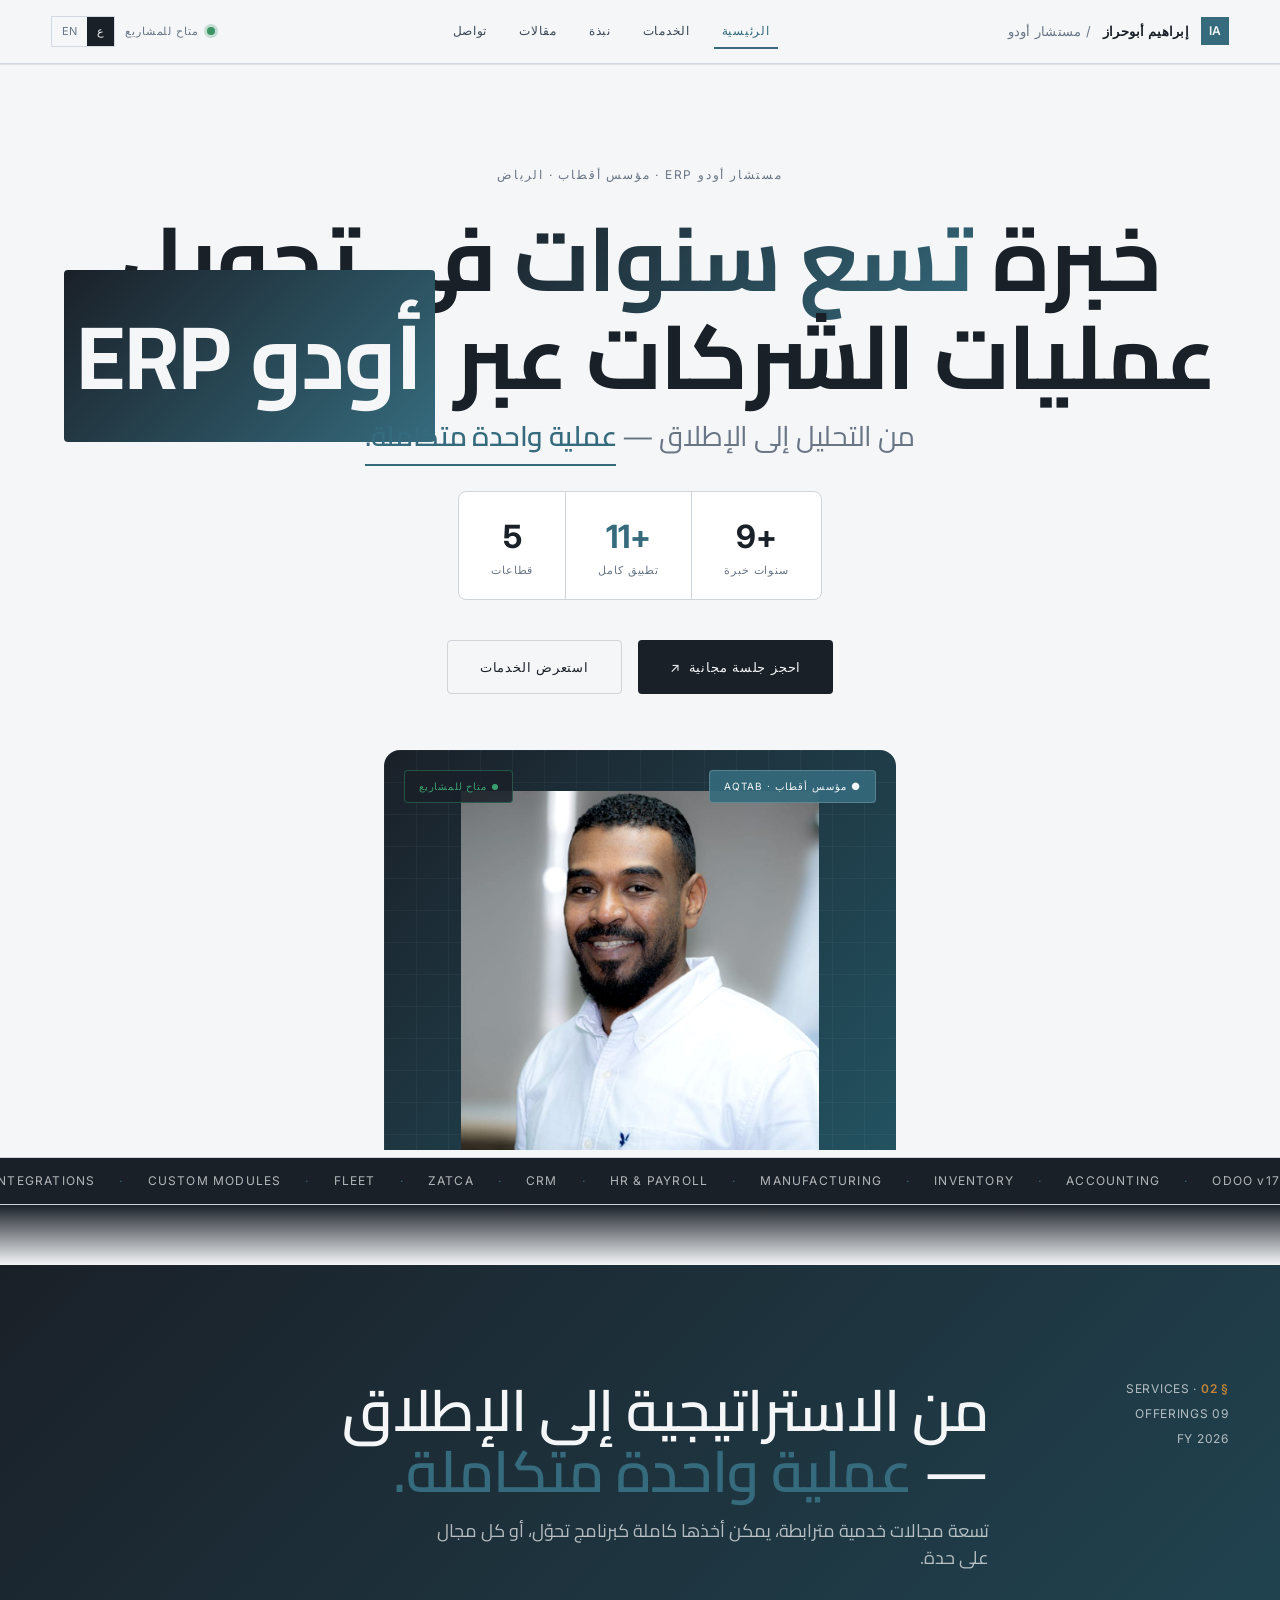
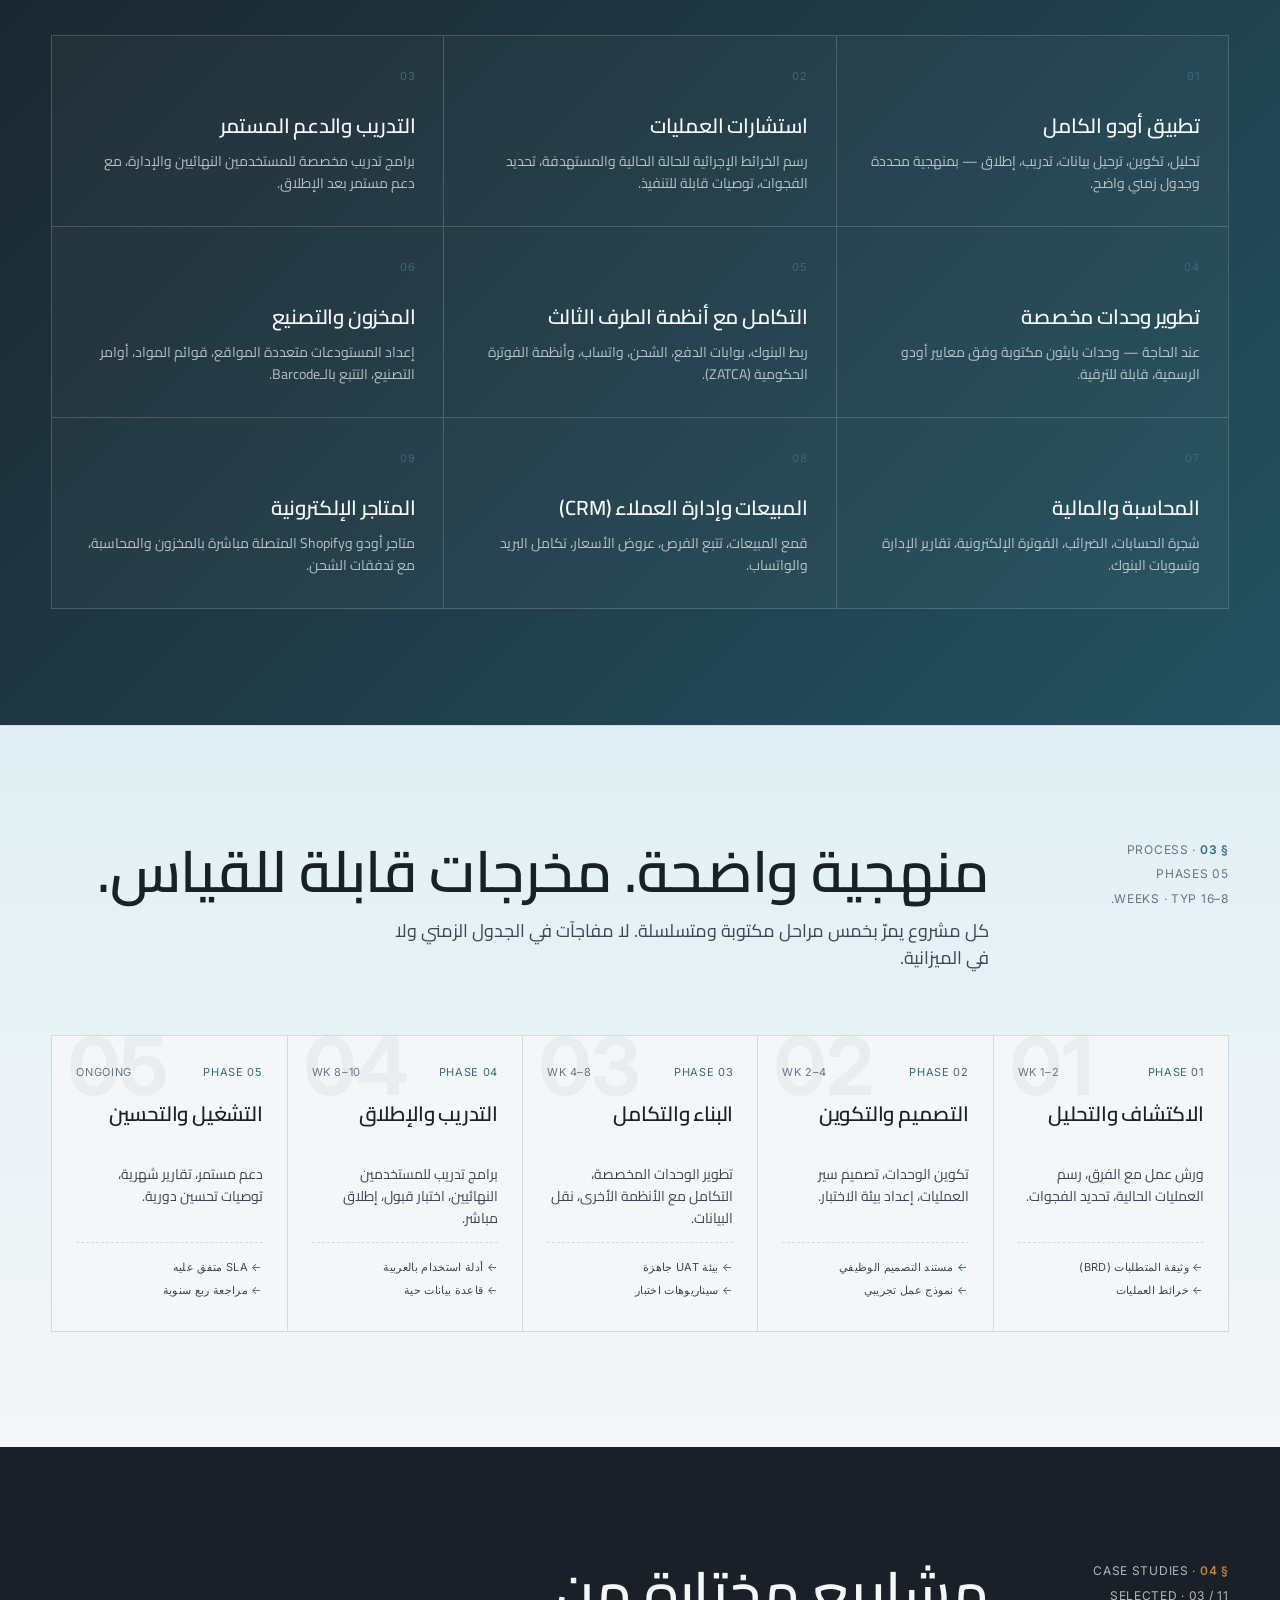
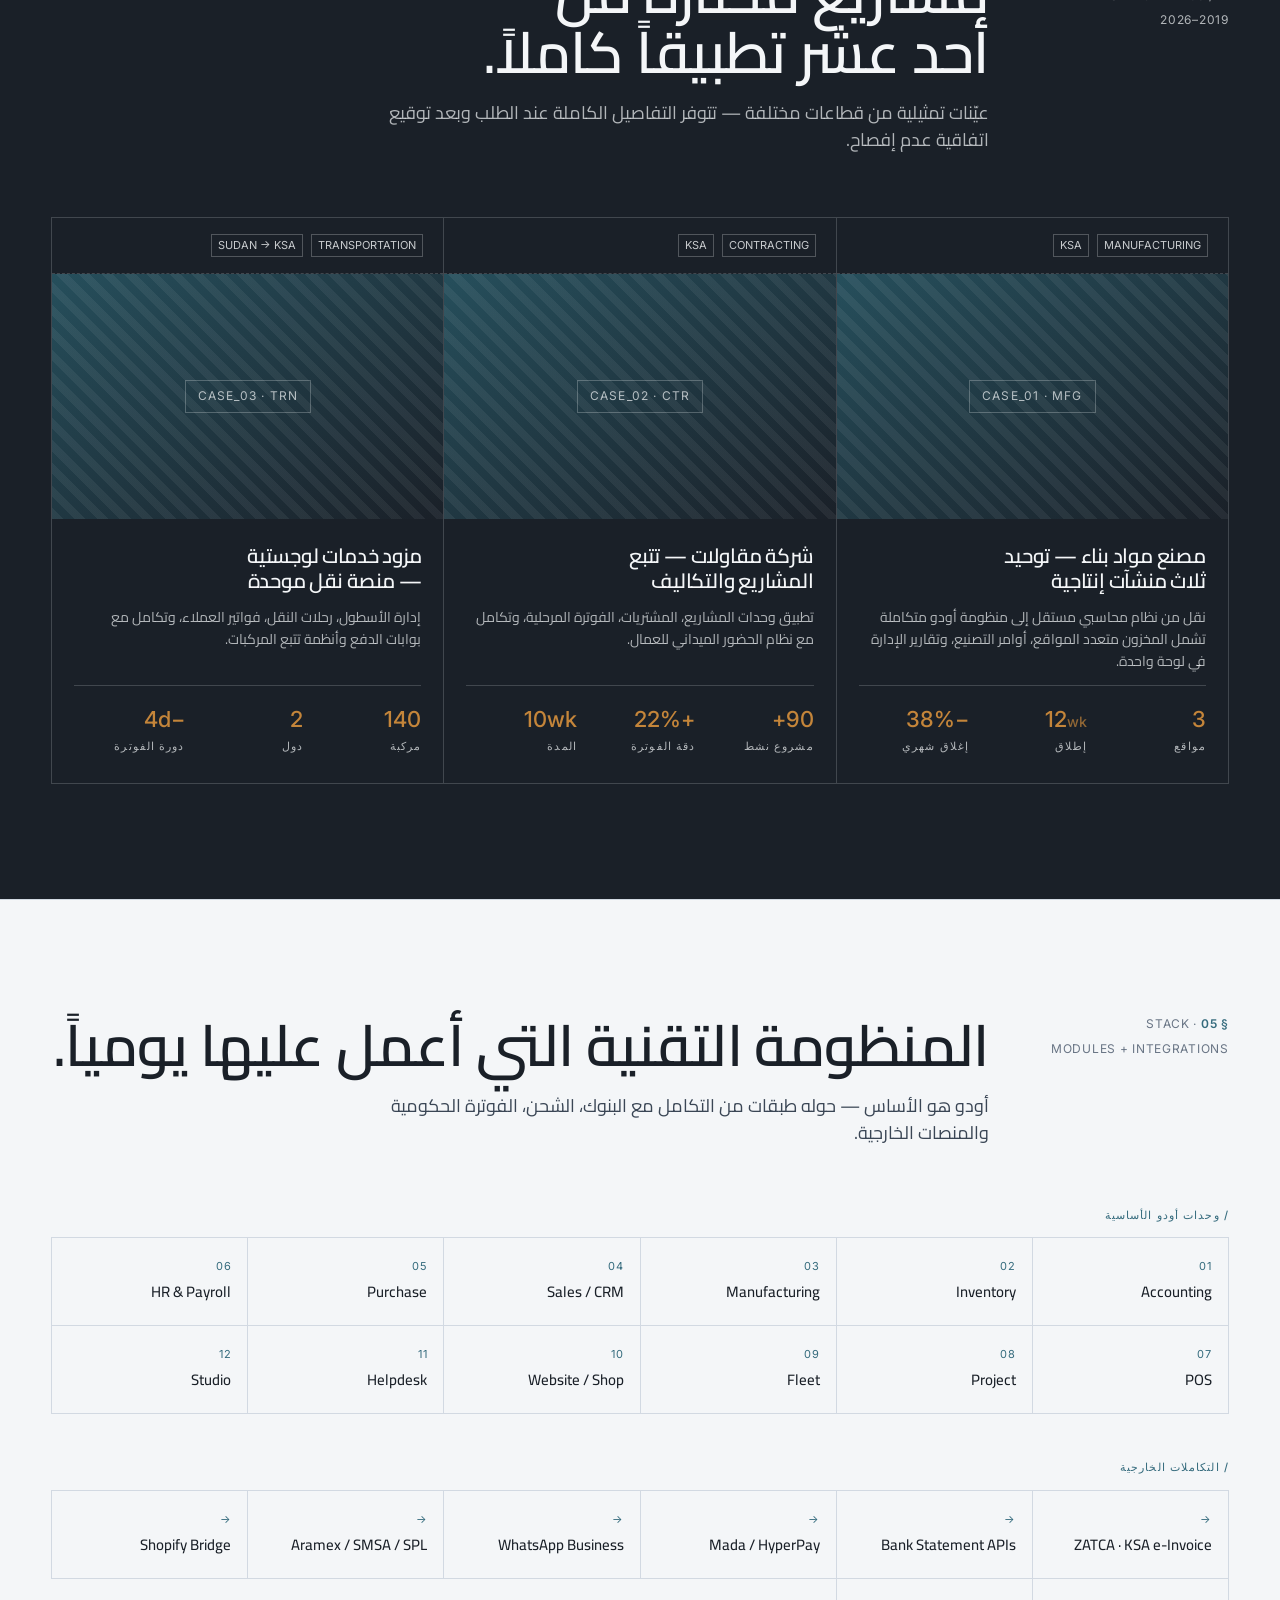
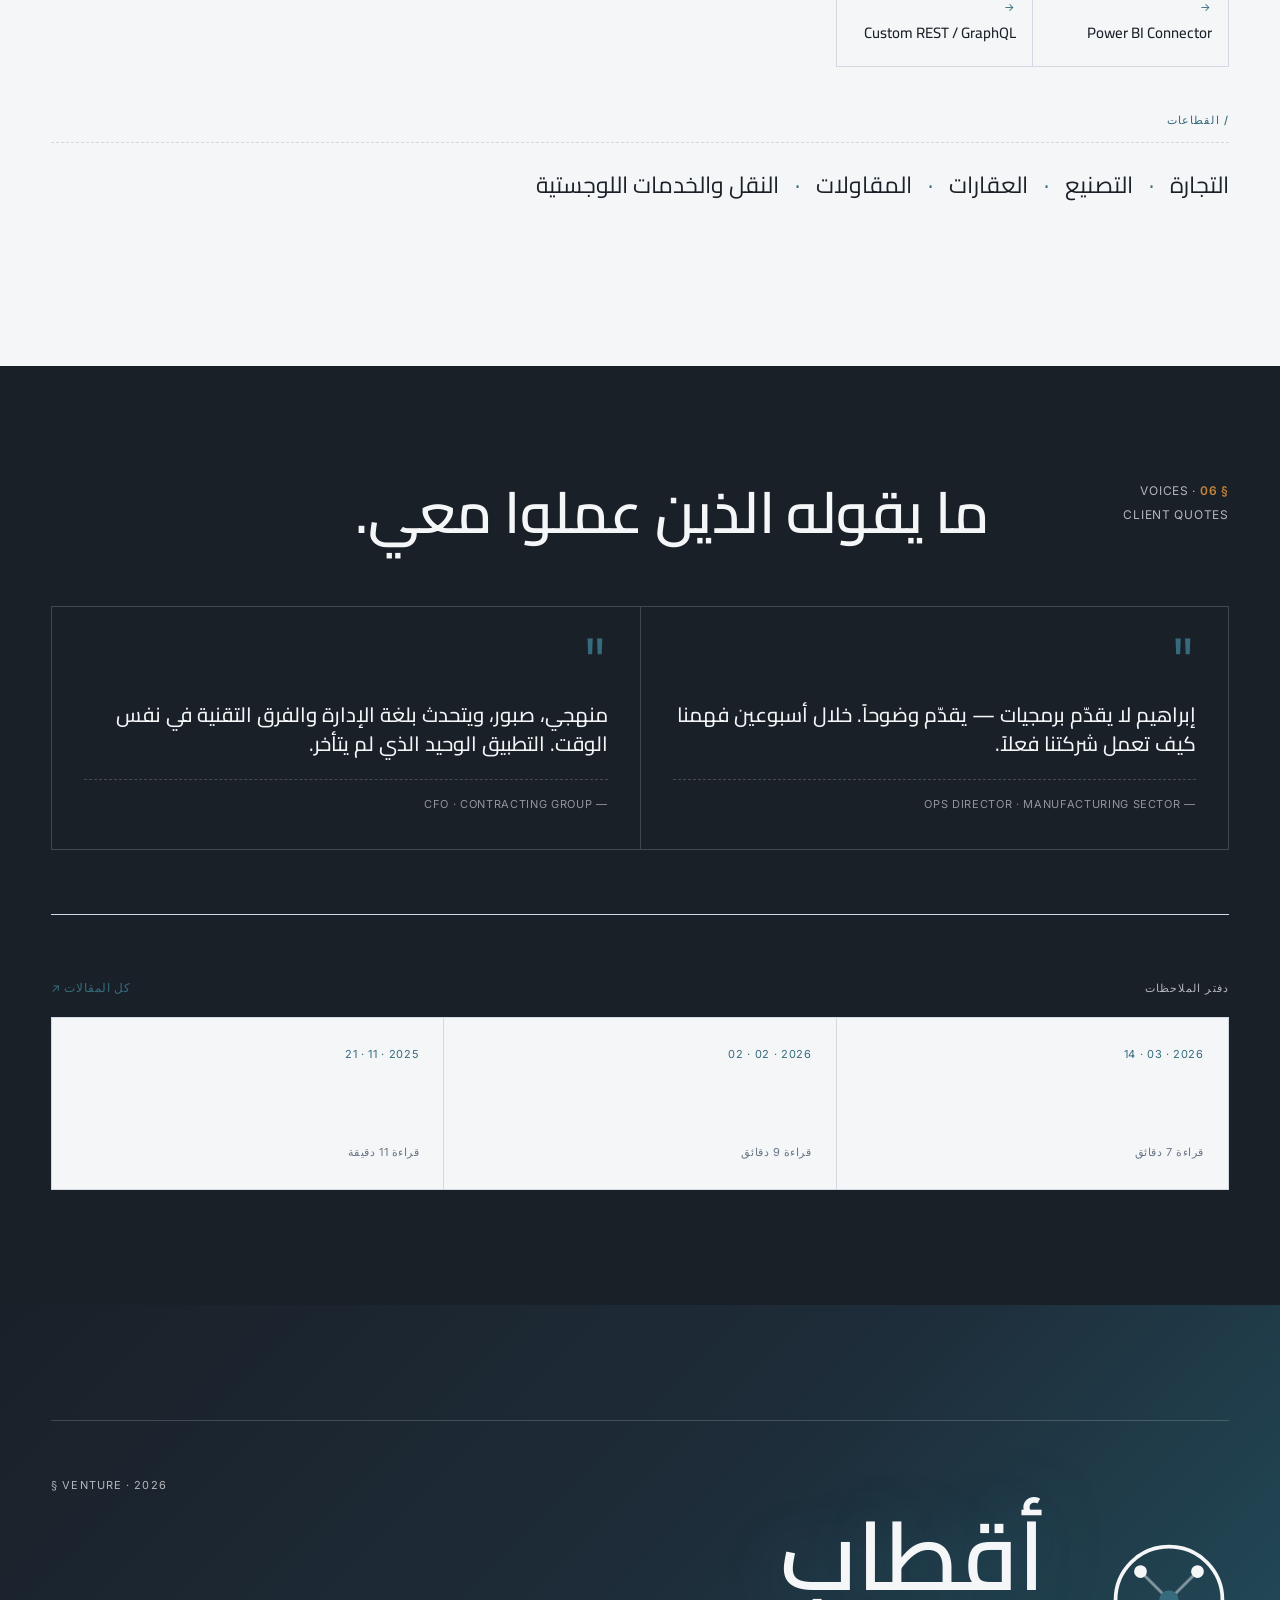
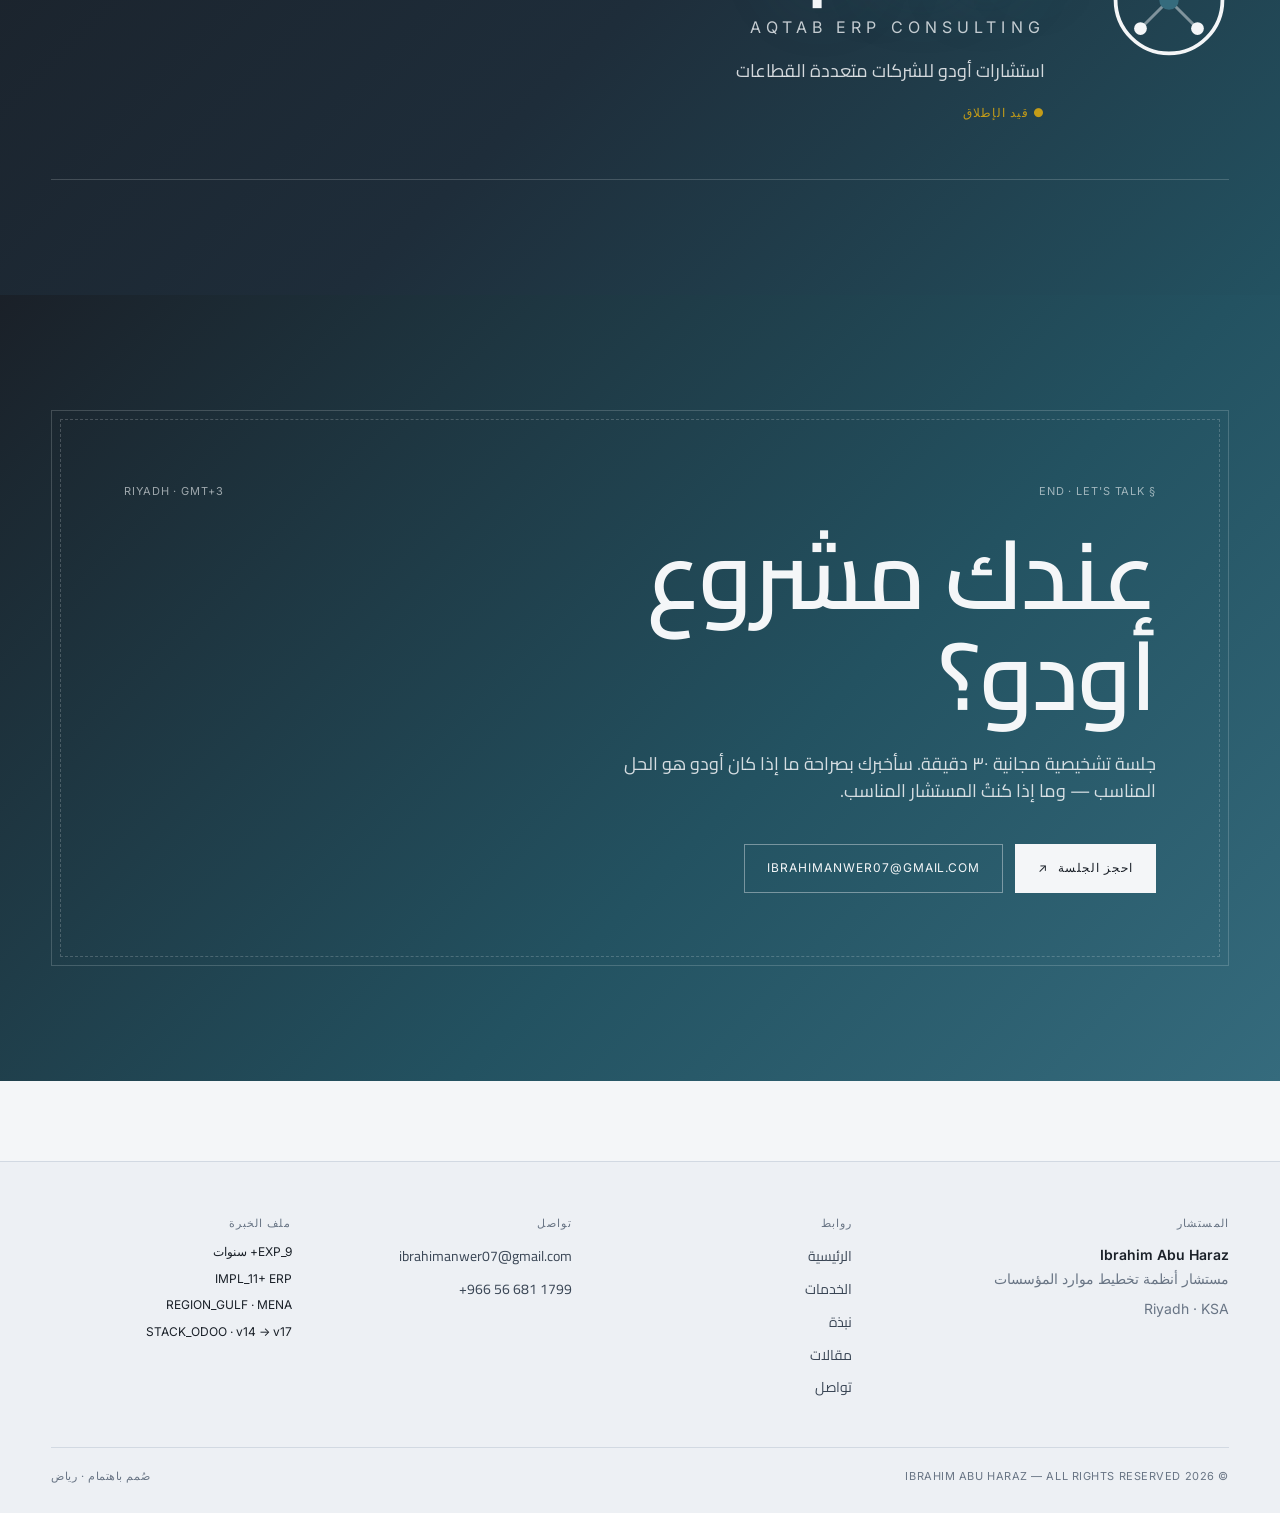
==== index.html @ a856ce22 "Update index.html" ====
<!DOCTYPE html>
<html lang="ar" dir="rtl">
<head>
<meta charset="UTF-8" />
<meta name="viewport" content="width=device-width, initial-scale=1.0" />
<title>Ibrahim Abu Haraz — Odoo ERP Consultant</title>
<meta name="description" content="Odoo ERP Consultant — 9+ years transforming multi-sector businesses across the Gulf Region. Implementation, integration, training, and custom development." />
<link rel="preconnect" href="https://fonts.googleapis.com" />
<link rel="preconnect" href="https://fonts.gstatic.com" crossorigin />
<link href="https://fonts.googleapis.com/css2?family=Inter:wght@300;400;500;600;700;800&family=Cairo:wght@300;400;500;600;700;800&display=swap" rel="stylesheet" />
<link rel="stylesheet" href="assets/shared.css" />
<link rel="stylesheet" href="assets/home.css" />
<style>
/* Services gradient */
#services { background: linear-gradient(135deg, #1a2028 0%, #235261 100%) !important; }

/* Quotes fix */
.quote blockquote { color: #f4f6f8 !important; }
.quote-mark { color: #356b7d !important; }
.quote figcaption { color: rgba(244,246,248,0.55) !important; }
.quote { border-color: rgba(244,246,248,0.18) !important; }

/* Venture gradient */
#venture { background: linear-gradient(135deg, #1a2028 0%, #1e2d3a 50%, #235261 100%) !important; }
#venture .h-display { text-shadow: 0 0 60px rgba(53,107,125,0.4); }

/* Stack tiles hover */
.tile { transition: all 200ms ease; }
.tile:hover { background: #e0eff4; border-inline-start: 3px solid #356b7d; transform: translateY(-2px); }

/* Smooth scroll */
html { scroll-behavior: smooth; }

/* Ticker */
.ticker-track {
  display: flex;
  gap: 24px;
  font-family: var(--f-mono);
  font-size: 12px;
  letter-spacing: 0.1em;
  color: rgba(244,246,248,0.7);
  white-space: nowrap;
  flex-shrink: 0;
  animation: tick 60s linear infinite;
}
.ticker-track > span:nth-child(even) { color: #356b7d; }
@keyframes tick { from { transform: translateX(0); } to { transform: translateX(-100%); } }
</style>
</head>
<body>

<div id="site-header"></div>

<!-- HERO NEW -->
<section class="hero-new" style="
  padding: clamp(60px,8vw,120px) 0 0;
  text-align: center;
  background: #f4f6f8;
  overflow: hidden;
">
  <div class="wrap">

    <!-- Main headline -->
    <p style="
      font-family: var(--f-mono);
      font-size: 12px;
      letter-spacing: 0.15em;
      color: #697585;
      text-transform: uppercase;
      margin-bottom: 24px;
    ">مستشار أودو ERP · مؤسس أقطاب · الرياض</p>

    <h3 style="
      font-family: var(--f-sans);
      font-size: clamp(42px, 7vw, 96px);
      font-weight: 700;
      line-height: 1.1;
      color: #1a2028;
      margin-bottom: 16px;
      text-wrap: balance;
    ">
      خبرة <span style="
        background: linear-gradient(135deg, #1a2028, #356b7d);
        -webkit-background-clip: text;
        -webkit-text-fill-color: transparent;
        background-clip: text;
      ">تسع سنوات</span> في تحويل
      <br/>عمليات الشركات عبر <mark style="background: linear-gradient(135deg, #1a2028, #356b7d); color: #f4f6f8; padding: 2px 12px; border-radius: 4px; font-style: normal;">أودو ERP</mark>
    </h3>

    <h2 style="
      font-family: var(--f-sans);
      font-size: clamp(18px, 2.5vw, 28px);
      font-weight: 400;
      color: #697585;
      margin-bottom: 40px;
      text-wrap: balance;
    ">
      من التحليل إلى الإطلاق —
      <span style="
        color: #356b7d;
        font-weight: 600;
        border-bottom: 2px solid #356b7d;
        padding-bottom: 2px;
      ">عملية واحدة متكاملة.</span>
    </h2>

    <!-- Stats row -->
    <div style="
      display: inline-flex;
      gap: 0;
      border: 1px solid #cfd4d8;
      border-radius: 8px;
      overflow: hidden;
      margin-bottom: 40px;
      background: white;
    ">
      <div style="padding: 20px 32px; border-inline-end: 1px solid #cfd4d8;">
        <div style="font-family:var(--f-mono); font-size:32px; font-weight:700; color:#1a2028;">+9</div>
        <div style="font-family:var(--f-mono); font-size:11px; color:#697585; letter-spacing:0.08em;">سنوات خبرة</div>
      </div>
      <div style="padding: 20px 32px; border-inline-end: 1px solid #cfd4d8;">
        <div style="font-family:var(--f-mono); font-size:32px; font-weight:700; color:#356b7d;">+11</div>
        <div style="font-family:var(--f-mono); font-size:11px; color:#697585; letter-spacing:0.08em;">تطبيق كامل</div>
      </div>
      <div style="padding: 20px 32px;">
        <div style="font-family:var(--f-mono); font-size:32px; font-weight:700; color:#1a2028;">5</div>
        <div style="font-family:var(--f-mono); font-size:11px; color:#697585; letter-spacing:0.08em;">قطاعات</div>
      </div>
    </div>

    <!-- CTA buttons -->
    <div style="
      display: flex;
      gap: 16px;
      justify-content: center;
      flex-wrap: wrap;
      margin-bottom: 56px;
    ">
      <a href="contact.html" style="
        display: inline-flex;
        align-items: center;
        gap: 8px;
        padding: 16px 32px;
        background: #1a2028;
        color: #f4f6f8;
        font-family: var(--f-mono);
        font-size: 13px;
        letter-spacing: 0.06em;
        text-decoration: none;
        border-radius: 4px;
        transition: background 200ms;
      ">
        <span class="lang-ar">احجز جلسة مجانية</span>
        <span class="lang-en">Book free session</span>
        ↗
      </a>
      <a href="services.html" style="
        display: inline-flex;
        align-items: center;
        gap: 8px;
        padding: 16px 32px;
        background: transparent;
        color: #1a2028;
        font-family: var(--f-mono);
        font-size: 13px;
        letter-spacing: 0.06em;
        text-decoration: none;
        border: 1px solid #cfd4d8;
        border-radius: 4px;
        transition: all 200ms;
      ">
        <span class="lang-ar">استعرض الخدمات</span>
        <span class="lang-en">Explore services</span>
      </a>
    </div>

    <!-- Portrait + AQTAB badge -->
    <div style="
      position: relative;
      display: inline-block;
      margin-bottom: -4px;
    ">
      <!-- Dark backdrop -->
      <div style="
        width: clamp(280px, 40vw, 520px);
        height: clamp(240px, 32vw, 400px);
        background: linear-gradient(135deg, #1a2028 0%, #235261 100%);
        border-radius: 16px 16px 0 0;
        display: flex;
        align-items: flex-end;
        justify-content: center;
        padding-top: 40px;
        overflow: hidden;
        position: relative;
      ">
        <!-- Grid pattern overlay -->
        <div style="
          position: absolute;
          inset: 0;
          background-image: linear-gradient(rgba(244,246,248,0.04) 1px, transparent 1px),
                            linear-gradient(90deg, rgba(244,246,248,0.04) 1px, transparent 1px);
          background-size: 32px 32px;
        "></div>

        <!-- Portrait -->
        <img src="assets/portrait.png" alt="Ibrahim Abu Haraz" style="
          width: clamp(180px, 28vw, 360px);
          height: auto;
          object-fit: cover;
          object-position: top;
          position: relative;
          z-index: 1;
          filter: saturate(0.9) contrast(1.05);
        "/>

        <!-- AQTAB badge -->
        <div style="
          position: absolute;
          top: 20px;
          inset-inline-start: 20px;
          background: rgba(53,107,125,0.9);
          border: 1px solid rgba(244,246,248,0.2);
          padding: 8px 14px;
          border-radius: 4px;
          font-family: var(--f-mono);
          font-size: 10px;
          color: #f4f6f8;
          letter-spacing: 0.1em;
          z-index: 2;
        ">● مؤسس أقطاب · AQTAB</div>

        <!-- Available badge -->
        <div style="
          position: absolute;
          top: 20px;
          inset-inline-end: 20px;
          background: rgba(26,32,40,0.85);
          border: 1px solid rgba(56,160,112,0.4);
          padding: 8px 14px;
          border-radius: 4px;
          font-family: var(--f-mono);
          font-size: 10px;
          color: #38a070;
          letter-spacing: 0.08em;
          z-index: 2;
          display: flex;
          align-items: center;
          gap: 6px;
        ">
          <span style="width:6px;height:6px;border-radius:50%;background:#38a070;display:inline-block;"></span>
          متاح للمشاريع
        </div>
      </div>
    </div>

    <!-- Ticker -->
    <div style="
      border-top: 1px solid #cfd4d8;
      border-bottom: 1px solid #cfd4d8;
      background: #1a2028;
      padding-block: 14px;
      overflow: hidden;
      display: flex;
      gap: 24px;
      margin-inline: calc(var(--pad) * -1);
    ">
      <div class="ticker-track">
        <span>ODOO v17</span><span>·</span>
        <span>ACCOUNTING</span><span>·</span>
        <span>INVENTORY</span><span>·</span>
        <span>MANUFACTURING</span><span>·</span>
        <span>HR & PAYROLL</span><span>·</span>
        <span>CRM</span><span>·</span>
        <span>ZATCA</span><span>·</span>
        <span>FLEET</span><span>·</span>
        <span>CUSTOM MODULES</span><span>·</span>
        <span>API INTEGRATIONS</span><span>·</span>
      </div>
      <div class="ticker-track" aria-hidden="true">
        <span>ODOO v17</span><span>·</span>
        <span>ACCOUNTING</span><span>·</span>
        <span>INVENTORY</span><span>·</span>
        <span>MANUFACTURING</span><span>·</span>
        <span>HR & PAYROLL</span><span>·</span>
        <span>CRM</span><span>·</span>
        <span>ZATCA</span><span>·</span>
        <span>FLEET</span><span>·</span>
        <span>CUSTOM MODULES</span><span>·</span>
        <span>API INTEGRATIONS</span><span>·</span>
      </div>
    </div>

  </div>
</section>
<!-- END HERO NEW -->

<div style="height:60px; background:linear-gradient(to bottom, #1a2028, #f4f6f8);"></div>

<section class="section section-dark" id="services" data-screen-label="02 Services">
  <div class="wrap">
    <div class="section-head">
      <div class="meta">
        <span><b>§ 02</b> · SERVICES</span>
        <span>09 OFFERINGS</span>
        <span>FY <span data-year>2026</span></span>
      </div>
      <div class="title">
        <h2 class="h-1">
          <span class="lang-ar">من الاستراتيجية إلى الإطلاق — <em style="color:var(--teal); font-style:normal;">عملية واحدة متكاملة.</em></span>
          <span class="lang-en">From strategy to go-live — <em style="color:var(--teal); font-style:normal;">one integrated practice.</em></span>
        </h2>
        <p class="lede">
          <span class="lang-ar">تسعة مجالات خدمية مترابطة، يمكن أخذها كاملة كبرنامج تحوّل، أو كل مجال على حدة.</span>
          <span class="lang-en">Nine connected practice areas — engage them as one transformation programme, or pick the ones you need.</span>
        </p>
      </div>
    </div>
    <ol class="svc-grid">
      <li class="svc"><div class="svc-num">01</div><h3 class="h-3"><span class="lang-ar">تطبيق أودو الكامل</span><span class="lang-en">Odoo Implementation</span></h3><p><span class="lang-ar">تحليل، تكوين، ترحيل بيانات، تدريب، إطلاق — بمنهجية محددة وجدول زمني واضح.</span><span class="lang-en">Discovery, configuration, data migration, training, go-live — fixed methodology, clear timeline.</span></p></li>
      <li class="svc"><div class="svc-num">02</div><h3 class="h-3"><span class="lang-ar">استشارات العمليات</span><span class="lang-en">Business Process Consulting</span></h3><p><span class="lang-ar">رسم الخرائط الإجرائية للحالة الحالية والمستهدفة، تحديد الفجوات، توصيات قابلة للتنفيذ.</span><span class="lang-en">As-is / to-be process mapping, gap analysis, and recommendations you can actually execute.</span></p></li>
      <li class="svc"><div class="svc-num">03</div><h3 class="h-3"><span class="lang-ar">التدريب والدعم المستمر</span><span class="lang-en">Training & Ongoing Support</span></h3><p><span class="lang-ar">برامج تدريب مخصصة للمستخدمين النهائيين والإدارة، مع دعم مستمر بعد الإطلاق.</span><span class="lang-en">Tailored training programmes for end-users and leadership, plus post-go-live retainer support.</span></p></li>
      <li class="svc"><div class="svc-num">04</div><h3 class="h-3"><span class="lang-ar">تطوير وحدات مخصصة</span><span class="lang-en">Custom Module Development</span></h3><p><span class="lang-ar">عند الحاجة — وحدات بايثون مكتوبة وفق معايير أودو الرسمية، قابلة للترقية.</span><span class="lang-en">When needed — Python modules written to official Odoo standards, upgrade-safe.</span></p></li>
      <li class="svc"><div class="svc-num">05</div><h3 class="h-3"><span class="lang-ar">التكامل مع أنظمة الطرف الثالث</span><span class="lang-en">Third-Party Integrations</span></h3><p><span class="lang-ar">ربط البنوك، بوابات الدفع، الشحن، واتساب، وأنظمة الفوترة الحكومية (ZATCA).</span><span class="lang-en">Banks, payment gateways, shipping, WhatsApp, and government e-invoicing (ZATCA).</span></p></li>
      <li class="svc"><div class="svc-num">06</div><h3 class="h-3"><span class="lang-ar">المخزون والتصنيع</span><span class="lang-en">Inventory & Manufacturing</span></h3><p><span class="lang-ar">إعداد المستودعات متعددة المواقع، قوائم المواد، أوامر التصنيع، التتبع بالـBarcode.</span><span class="lang-en">Multi-warehouse setup, BOMs, work orders, routing, and barcode tracking.</span></p></li>
      <li class="svc"><div class="svc-num">07</div><h3 class="h-3"><span class="lang-ar">المحاسبة والمالية</span><span class="lang-en">Accounting & Finance</span></h3><p><span class="lang-ar">شجرة الحسابات، الضرائب، الفوترة الإلكترونية، تقارير الإدارة وتسويات البنوك.</span><span class="lang-en">Chart of accounts, taxes, e-invoicing, management reports, and bank reconciliation.</span></p></li>
      <li class="svc"><div class="svc-num">08</div><h3 class="h-3"><span class="lang-ar">المبيعات وإدارة العملاء (CRM)</span><span class="lang-en">CRM & Sales</span></h3><p><span class="lang-ar">قمع المبيعات، تتبع الفرص، عروض الأسعار، تكامل البريد والواتساب.</span><span class="lang-en">Pipelines, opportunity tracking, quotations, and email / WhatsApp integration.</span></p></li>
      <li class="svc"><div class="svc-num">09</div><h3 class="h-3"><span class="lang-ar">المتاجر الإلكترونية</span><span class="lang-en">E-Commerce Setup</span></h3><p><span class="lang-ar">متاجر أودو وShopify المتصلة مباشرة بالمخزون والمحاسبة، مع تدفقات الشحن.</span><span class="lang-en">Odoo / Shopify storefronts wired into inventory and accounting with shipping flows.</span></p></li>
    </ol>
  </div>
</section>

<section class="section" id="process" data-screen-label="03 Process" style="background: linear-gradient(180deg, #e0eff4 0%, #f4f6f8 100%);">
  <div class="wrap">
    <div class="section-head">
      <div class="meta"><span><b>§ 03</b> · PROCESS</span><span>05 PHASES</span><span>8–16 WEEKS · TYP.</span></div>
      <div class="title">
        <h2 class="h-1"><span class="lang-ar">منهجية واضحة. مخرجات قابلة للقياس.</span><span class="lang-en">A clear method. Measurable outputs.</span></h2>
        <p class="lede"><span class="lang-ar">كل مشروع يمرّ بخمس مراحل مكتوبة ومتسلسلة. لا مفاجآت في الجدول الزمني ولا في الميزانية.</span><span class="lang-en">Every engagement runs through five documented phases. No timeline or budget surprises.</span></p>
      </div>
    </div>
    <div class="process-grid">
      <div class="phase"><span style="position:absolute; top:-10px; inset-inline-end: 16px; font-family:var(--f-mono); font-size:80px; font-weight:700; color:rgba(53,107,125,0.06); line-height:1; pointer-events:none;">01</span><div class="phase-head"><span class="phase-num">PHASE 01</span><span class="phase-weeks">WK 1–2</span></div><h3 class="h-3"><span class="lang-ar">الاكتشاف والتحليل</span><span class="lang-en">Discover & Analyse</span></h3><p><span class="lang-ar">ورش عمل مع الفرق، رسم العمليات الحالية، تحديد الفجوات.</span><span class="lang-en">Workshops with teams, as-is mapping, gap analysis.</span></p><ul class="phase-bullets"><li><span class="lang-ar">وثيقة المتطلبات (BRD)</span><span class="lang-en">Business Requirements Doc</span></li><li><span class="lang-ar">خرائط العمليات</span><span class="lang-en">Process maps</span></li></ul></div>
      <div class="phase"><span style="position:absolute; top:-10px; inset-inline-end: 16px; font-family:var(--f-mono); font-size:80px; font-weight:700; color:rgba(53,107,125,0.06); line-height:1; pointer-events:none;">02</span><div class="phase-head"><span class="phase-num">PHASE 02</span><span class="phase-weeks">WK 2–4</span></div><h3 class="h-3"><span class="lang-ar">التصميم والتكوين</span><span class="lang-en">Design & Configure</span></h3><p><span class="lang-ar">تكوين الوحدات، تصميم سير العمليات، إعداد بيئة الاختبار.</span><span class="lang-en">Module configuration, workflow design, sandbox environment.</span></p><ul class="phase-bullets"><li><span class="lang-ar">مستند التصميم الوظيفي</span><span class="lang-en">Functional design doc</span></li><li><span class="lang-ar">نموذج عمل تجريبي</span><span class="lang-en">Working prototype</span></li></ul></div>
      <div class="phase"><span style="position:absolute; top:-10px; inset-inline-end: 16px; font-family:var(--f-mono); font-size:80px; font-weight:700; color:rgba(53,107,125,0.06); line-height:1; pointer-events:none;">03</span><div class="phase-head"><span class="phase-num">PHASE 03</span><span class="phase-weeks">WK 4–8</span></div><h3 class="h-3"><span class="lang-ar">البناء والتكامل</span><span class="lang-en">Build & Integrate</span></h3><p><span class="lang-ar">تطوير الوحدات المخصصة، التكامل مع الأنظمة الأخرى، نقل البيانات.</span><span class="lang-en">Custom modules, third-party integrations, data migration.</span></p><ul class="phase-bullets"><li><span class="lang-ar">بيئة UAT جاهزة</span><span class="lang-en">UAT-ready environment</span></li><li><span class="lang-ar">سيناريوهات اختبار</span><span class="lang-en">Test scenarios</span></li></ul></div>
      <div class="phase"><span style="position:absolute; top:-10px; inset-inline-end: 16px; font-family:var(--f-mono); font-size:80px; font-weight:700; color:rgba(53,107,125,0.06); line-height:1; pointer-events:none;">04</span><div class="phase-head"><span class="phase-num">PHASE 04</span><span class="phase-weeks">WK 8–10</span></div><h3 class="h-3"><span class="lang-ar">التدريب والإطلاق</span><span class="lang-en">Train & Go-Live</span></h3><p><span class="lang-ar">برامج تدريب للمستخدمين النهائيين، اختبار قبول، إطلاق مباشر.</span><span class="lang-en">End-user training, acceptance testing, controlled go-live.</span></p><ul class="phase-bullets"><li><span class="lang-ar">أدلة استخدام بالعربية</span><span class="lang-en">Arabic user manuals</span></li><li><span class="lang-ar">قاعدة بيانات حية</span><span class="lang-en">Live production DB</span></li></ul></div>
      <div class="phase"><span style="position:absolute; top:-10px; inset-inline-end: 16px; font-family:var(--f-mono); font-size:80px; font-weight:700; color:rgba(53,107,125,0.06); line-height:1; pointer-events:none;">05</span><div class="phase-head"><span class="phase-num">PHASE 05</span><span class="phase-weeks">ONGOING</span></div><h3 class="h-3"><span class="lang-ar">التشغيل والتحسين</span><span class="lang-en">Operate & Improve</span></h3><p><span class="lang-ar">دعم مستمر، تقارير شهرية، توصيات تحسين دورية.</span><span class="lang-en">Retainer support, monthly reports, continuous improvement.</span></p><ul class="phase-bullets"><li><span class="lang-ar">SLA متفق عليه</span><span class="lang-en">Agreed SLA</span></li><li><span class="lang-ar">مراجعة ربع سنوية</span><span class="lang-en">Quarterly review</span></li></ul></div>
    </div>
  </div>
</section>

<section class="section section-dark" id="cases" data-screen-label="04 Cases">
  <div class="wrap">
    <div class="section-head">
      <div class="meta"><span><b>§ 04</b> · CASE STUDIES</span><span>SELECTED · 03 / 11</span><span>2019–<span data-year>2026</span></span></div>
      <div class="title">
        <h2 class="h-1"><span class="lang-ar">مشاريع مختارة من أحد عشر تطبيقاً كاملاً.</span><span class="lang-en">Selected work from eleven full-cycle implementations.</span></h2>
        <p class="lede"><span class="lang-ar">عيّنات تمثيلية من قطاعات مختلفة — تتوفر التفاصيل الكاملة عند الطلب وبعد توقيع اتفاقية عدم إفصاح.</span><span class="lang-en">Representative samples across sectors — full details available on request under NDA.</span></p>
      </div>
    </div>
    <div class="cases-grid">
      <article class="case"><div class="case-tags"><span class="kbd">MANUFACTURING</span><span class="kbd">KSA</span></div><div class="case-thumb"><span class="case-thumb-label">CASE_01 · MFG</span></div><div class="case-body"><h3 class="h-3"><span class="lang-ar">مصنع مواد بناء — توحيد ثلاث منشآت إنتاجية</span><span class="lang-en">Building-materials plant — unifying three production sites</span></h3><p><span class="lang-ar">نقل من نظام محاسبي مستقل إلى منظومة أودو متكاملة تشمل المخزون متعدد المواقع، أوامر التصنيع، وتقارير الإدارة في لوحة واحدة.</span><span class="lang-en">Migrated from a standalone accounting tool to a unified Odoo stack covering multi-site inventory, manufacturing orders, and consolidated management dashboards.</span></p><div class="case-stats"><div><span class="stat-num">3</span><span class="label"><span class="lang-ar">مواقع</span><span class="lang-en">sites</span></span></div><div><span class="stat-num">12<span class="plus">wk</span></span><span class="label"><span class="lang-ar">إطلاق</span><span class="lang-en">to live</span></span></div><div><span class="stat-num">−38%</span><span class="label"><span class="lang-ar">إغلاق شهري</span><span class="lang-en">month-close</span></span></div></div></div></article>
      <article class="case"><div class="case-tags"><span class="kbd">CONTRACTING</span><span class="kbd">KSA</span></div><div class="case-thumb"><span class="case-thumb-label">CASE_02 · CTR</span></div><div class="case-body"><h3 class="h-3"><span class="lang-ar">شركة مقاولات — تتبع المشاريع والتكاليف</span><span class="lang-en">Contracting firm — project & cost tracking</span></h3><p><span class="lang-ar">تطبيق وحدات المشاريع، المشتريات، الفوترة المرحلية، وتكامل مع نظام الحضور الميداني للعمال.</span><span class="lang-en">Project, procurement and progress-billing modules wired to a field-attendance system for site labour.</span></p><div class="case-stats"><div><span class="stat-num">90+</span><span class="label"><span class="lang-ar">مشروع نشط</span><span class="lang-en">live projects</span></span></div><div><span class="stat-num">+22%</span><span class="label"><span class="lang-ar">دقة الفوترة</span><span class="lang-en">billing accuracy</span></span></div><div><span class="stat-num">10wk</span><span class="label"><span class="lang-ar">المدة</span><span class="lang-en">duration</span></span></div></div></div></article>
      <article class="case"><div class="case-tags"><span class="kbd">TRANSPORTATION</span><span class="kbd">SUDAN → KSA</span></div><div class="case-thumb"><span class="case-thumb-label">CASE_03 · TRN</span></div><div class="case-body"><h3 class="h-3"><span class="lang-ar">مزود خدمات لوجستية — منصة نقل موحدة</span><span class="lang-en">Logistics provider — unified transport platform</span></h3><p><span class="lang-ar">إدارة الأسطول، رحلات النقل، فواتير العملاء، وتكامل مع بوابات الدفع وأنظمة تتبع المركبات.</span><span class="lang-en">Fleet management, trip ledgers, customer invoicing, and integration with payment gateways and vehicle tracking.</span></p><div class="case-stats"><div><span class="stat-num">140</span><span class="label"><span class="lang-ar">مركبة</span><span class="lang-en">vehicles</span></span></div><div><span class="stat-num">2</span><span class="label"><span class="lang-ar">دول</span><span class="lang-en">countries</span></span></div><div><span class="stat-num">−4d</span><span class="label"><span class="lang-ar">دورة الفوترة</span><span class="lang-en">invoice cycle</span></span></div></div></div></article>
    </div>
  </div>
</section>

<section class="section" id="stack" data-screen-label="05 Stack">
  <div class="wrap">
    <div class="section-head">
      <div class="meta"><span><b>§ 05</b> · STACK</span><span>MODULES + INTEGRATIONS</span></div>
      <div class="title">
        <h2 class="h-1"><span class="lang-ar">المنظومة التقنية التي أعمل عليها يومياً.</span><span class="lang-en">The technical stack I work with daily.</span></h2>
        <p class="lede"><span class="lang-ar">أودو هو الأساس — حوله طبقات من التكامل مع البنوك، الشحن، الفوترة الحكومية والمنصات الخارجية.</span><span class="lang-en">Odoo at the core — layered with integrations to banking, shipping, government invoicing, and third-party platforms.</span></p>
      </div>
    </div>
    <div class="stack-block">
      <h4 class="stack-label"><span class="lang-ar">/ وحدات أودو الأساسية</span><span class="lang-en">/ Odoo core modules</span></h4>
      <div class="stack-grid">
        <div class="tile"><span class="tile-num">01</span><span class="tile-name">Accounting</span></div>
        <div class="tile"><span class="tile-num">02</span><span class="tile-name">Inventory</span></div>
        <div class="tile"><span class="tile-num">03</span><span class="tile-name">Manufacturing</span></div>
        <div class="tile"><span class="tile-num">04</span><span class="tile-name">Sales / CRM</span></div>
        <div class="tile"><span class="tile-num">05</span><span class="tile-name">Purchase</span></div>
        <div class="tile"><span class="tile-num">06</span><span class="tile-name">HR & Payroll</span></div>
        <div class="tile"><span class="tile-num">07</span><span class="tile-name">POS</span></div>
        <div class="tile"><span class="tile-num">08</span><span class="tile-name">Project</span></div>
        <div class="tile"><span class="tile-num">09</span><span class="tile-name">Fleet</span></div>
        <div class="tile"><span class="tile-num">10</span><span class="tile-name">Website / Shop</span></div>
        <div class="tile"><span class="tile-num">11</span><span class="tile-name">Helpdesk</span></div>
        <div class="tile"><span class="tile-num">12</span><span class="tile-name">Studio</span></div>
      </div>
    </div>
    <div class="stack-block">
      <h4 class="stack-label"><span class="lang-ar">/ التكاملات الخارجية</span><span class="lang-en">/ External integrations</span></h4>
      <div class="stack-grid">
        <div class="tile"><span class="tile-num">→</span><span class="tile-name">ZATCA · KSA e-Invoice</span></div>
        <div class="tile"><span class="tile-num">→</span><span class="tile-name">Bank Statement APIs</span></div>
        <div class="tile"><span class="tile-num">→</span><span class="tile-name">Mada / HyperPay</span></div>
        <div class="tile"><span class="tile-num">→</span><span class="tile-name">WhatsApp Business</span></div>
        <div class="tile"><span class="tile-num">→</span><span class="tile-name">Aramex / SMSA / SPL</span></div>
        <div class="tile"><span class="tile-num">→</span><span class="tile-name">Shopify Bridge</span></div>
        <div class="tile"><span class="tile-num">→</span><span class="tile-name">Power BI Connector</span></div>
        <div class="tile"><span class="tile-num">→</span><span class="tile-name">Custom REST / GraphQL</span></div>
      </div>
    </div>
    <div class="stack-block">
      <h4 class="stack-label"><span class="lang-ar">/ القطاعات</span><span class="lang-en">/ Industries served</span></h4>
      <div class="industries">
        <span><span class="lang-ar">التجارة</span><span class="lang-en">Trading</span></span><span class="dot">·</span>
        <span><span class="lang-ar">التصنيع</span><span class="lang-en">Manufacturing</span></span><span class="dot">·</span>
        <span><span class="lang-ar">العقارات</span><span class="lang-en">Real Estate</span></span><span class="dot">·</span>
        <span><span class="lang-ar">المقاولات</span><span class="lang-en">Contracting</span></span><span class="dot">·</span>
        <span><span class="lang-ar">النقل والخدمات اللوجستية</span><span class="lang-en">Transportation & Logistics</span></span>
      </div>
    </div>
  </div>
</section>

<section class="section section-dark" data-screen-label="06 Voices">
  <div class="wrap">
    <div class="section-head">
      <div class="meta"><span><b>§ 06</b> · VOICES</span><span>CLIENT QUOTES</span></div>
      <div class="title">
        <h2 class="h-1"><span class="lang-ar">ما يقوله الذين عملوا معي.</span><span class="lang-en">What people I've worked with say.</span></h2>
      </div>
    </div>
    <div class="quotes-grid">
      <figure class="quote">
        <div class="quote-mark mono">"</div>
        <blockquote>
          <span class="lang-ar">إبراهيم لا يقدّم برمجيات — يقدّم وضوحاً. خلال أسبوعين فهمنا كيف تعمل شركتنا فعلاً.</span>
          <span class="lang-en">Ibrahim doesn't deliver software — he delivers clarity. Within two weeks we understood how our company actually runs.</span>
        </blockquote>
        <figcaption><span class="mono">— OPS DIRECTOR · MANUFACTURING SECTOR</span></figcaption>
      </figure>
      <figure class="quote">
        <div class="quote-mark mono">"</div>
        <blockquote>
          <span class="lang-ar">منهجي، صبور، ويتحدث بلغة الإدارة والفرق التقنية في نفس الوقت. التطبيق الوحيد الذي لم يتأخر.</span>
          <span class="lang-en">Methodical, patient, and speaks both leadership and engineering. The only ERP rollout I've seen ship on time.</span>
        </blockquote>
        <figcaption><span class="mono">— CFO · CONTRACTING GROUP</span></figcaption>
      </figure>
    </div>
    <hr class="hr" style="margin-block: 64px; border-color: rgba(244,246,248,0.15);" />
    <div class="blog-block">
      <div class="blog-head">
        <span class="label"><span class="lang-ar">دفتر الملاحظات</span><span class="lang-en">Field Notes</span></span>
        <a href="articles.html" class="mono blog-all"><span class="lang-ar">كل المقالات ↗</span><span class="lang-en">All notes ↗</span></a>
      </div>
      <div class="blog-grid">
        <a class="blog-item" href="article-upgrade.html"><span class="mono blog-date">2026 · 03 · 14</span><h3 class="h-3"><span class="lang-ar">قائمة فحص قبل ترقية أودو من v15 إلى v17</span><span class="lang-en">A pre-flight checklist for upgrading Odoo v15 → v17</span></h3><span class="mono blog-read"><span class="lang-ar">قراءة 7 دقائق</span><span class="lang-en">7 min read</span></span></a>
        <a class="blog-item" href="article-coa.html"><span class="mono blog-date">2026 · 02 · 02</span><h3 class="h-3"><span class="lang-ar">كيف تُعدّ شجرة الحسابات لشركة مقاولات سعودية</span><span class="lang-en">Designing a chart of accounts for a Saudi contracting firm</span></h3><span class="mono blog-read"><span class="lang-ar">قراءة 9 دقائق</span><span class="lang-en">9 min read</span></span></a>
        <a class="blog-item" href="article-zatca.html"><span class="mono blog-date">2025 · 11 · 21</span><h3 class="h-3"><span class="lang-ar">دمج ZATCA Phase 2 مع أودو — ما يجب الحذر منه</span><span class="lang-en">Integrating ZATCA Phase 2 with Odoo — what to watch for</span></h3><span class="mono blog-read"><span class="lang-ar">قراءة 11 دقيقة</span><span class="lang-en">11 min read</span></span></a>
      </div>
    </div>
  </div>
</section>

<section class="section section-dark" id="venture" data-screen-label="07 Venture">
  <div class="wrap">
    <div class="venture" style="display:grid; grid-template-columns:auto 1fr; gap:clamp(28px,5vw,64px); align-items:center; border-top:1px solid rgba(244,246,248,0.18); border-bottom:1px solid rgba(244,246,248,0.18); padding-block:clamp(36px,5vw,56px);">
      <div class="venture-mark" aria-label="AQTAB" style="width:clamp(84px,10vw,120px); height:clamp(84px,10vw,120px); flex:none;">
        <svg viewBox="0 0 64 64" fill="none" width="100%" height="100%">
          <circle cx="32" cy="32" r="28.5" stroke="#f4f6f8" stroke-width="2"/>
          <line x1="32" y1="32" x2="47.2" y2="16.8" stroke="rgba(244,246,248,0.45)" stroke-width="1.6" stroke-linecap="round"/>
          <line x1="32" y1="32" x2="16.8" y2="16.8" stroke="rgba(244,246,248,0.45)" stroke-width="1.6" stroke-linecap="round"/>
          <line x1="32" y1="32" x2="16.8" y2="47.2" stroke="rgba(244,246,248,0.45)" stroke-width="1.6" stroke-linecap="round"/>
          <line x1="32" y1="32" x2="47.2" y2="47.2" stroke="rgba(244,246,248,0.45)" stroke-width="1.6" stroke-linecap="round"/>
          <circle cx="47.2" cy="16.8" r="3.4" fill="#f4f6f8"/>
          <circle cx="16.8" cy="16.8" r="3.4" fill="#f4f6f8"/>
          <circle cx="16.8" cy="47.2" r="3.4" fill="#f4f6f8"/>
          <circle cx="47.2" cy="47.2" r="3.4" fill="#f4f6f8"/>
          <circle cx="32" cy="32" r="5.2" fill="#356b7d"/>
        </svg>
      </div>
      <div class="venture-body" style="display:flex; flex-direction:column; gap:12px;">
        <span class="label mono" dir="ltr">§ VENTURE · 2026</span>
        <div class="h-display" style="line-height:1; color:#f4f6f8; text-shadow: 0 0 60px rgba(53,107,125,0.4);">أقطاب</div>
        <div class="mono" style="font-size:clamp(13px,1.4vw,16px); letter-spacing:.32em; color:rgba(244,246,248,0.78);">AQTAB ERP CONSULTING</div>
        <p class="lede" style="margin-top:6px; color:rgba(244,246,248,0.85);">استشارات أودو للشركات متعددة القطاعات</p>
        <span class="mono" style="margin-top:8px; font-size:12px; letter-spacing:.08em; color:#c49c18;">● قيد الإطلاق</span>
      </div>
    </div>
  </div>
</section>

<section class="section cta section-dark" data-screen-label="08 CTA" style="background: linear-gradient(135deg, #1a2028 0%, #235261 60%, #356b7d 100%);">
  <div class="wrap">
    <div class="cta-card">
      <div class="cta-meta mono" style="color:rgba(244,246,248,0.6);">
        <span>§ END · LET'S TALK</span>
        <span>RIYADH · GMT+3</span>
      </div>
      <h2 class="h-display" style="color:#f4f6f8;">
        <span class="lang-ar">عندك مشروع<br/>أودو؟</span>
        <span class="lang-en">Got an Odoo<br/>project?</span>
      </h2>
      <p class="lede" style="color:rgba(244,246,248,0.85);">
        <span class="lang-ar">جلسة تشخيصية مجانية ٣٠ دقيقة. سأخبرك بصراحة ما إذا كان أودو هو الحل المناسب — وما إذا كنتُ المستشار المناسب.</span>
        <span class="lang-en">A free 30-minute diagnostic call. I'll tell you honestly whether Odoo is the right fit — and whether I'm the right consultant.</span>
      </p>
      <div class="cta-actions">
        <a class="btn" href="contact.html" style="background:#f4f6f8; color:#1a2028; border-color:#f4f6f8;">
          <span class="lang-ar">احجز الجلسة</span>
          <span class="lang-en">Book the call</span>
          <span class="arrow">↗</span>
        </a>
        <a class="btn btn-ghost" href="mailto:ibrahimanwer07@gmail.com" dir="ltr" style="color:#f4f6f8; border-color:rgba(244,246,248,0.4);">ibrahimanwer07@gmail.com</a>
      </div>
    </div>
  </div>
</section>

<div id="site-footer"></div>
<script src="assets/shared.js"></script>
<script src="assets/partials.js"></script>

<div id="sticky-cta" style="
  position: fixed; bottom: 24px;
  inset-inline-end: 24px; z-index: 100;
  opacity: 0; transform: translateY(20px);
  transition: all 300ms ease; pointer-events: none;
">
  <a href="contact.html" style="
    display: flex; align-items: center; gap: 10px;
    padding: 14px 24px;
    background: #1a2028; color: #f4f6f8;
    font-family: var(--f-mono); font-size: 12px;
    letter-spacing: 0.06em; text-decoration: none;
    border-radius: 40px;
    box-shadow: 0 8px 32px rgba(26,32,40,0.3);
  ">
    <span>احجز جلسة مجانية</span>
    <span>↗</span>
  </a>
</div>
<script>
window.addEventListener('scroll', () => {
  const cta = document.getElementById('sticky-cta');
  if (window.scrollY > 400) {
    cta.style.opacity = '1';
    cta.style.transform = 'translateY(0)';
    cta.style.pointerEvents = 'auto';
  } else {
    cta.style.opacity = '0';
    cta.style.transform = 'translateY(20px)';
    cta.style.pointerEvents = 'none';
  }
});
</script>
</body>
</html>
---- assets/shared.css ----
/* ============================================================
   Ibrahim Abu Haraz — ERP Consultant
   Technical & modern, bilingual (AR-RTL primary / EN-LTR)
   ============================================================ */

:root {
  /* Color tokens */
  --bg:        #f4f6f8;
  --bg-2:      #edf0f4;
  --ink:       #1a2028;
  --ink-2:     #3a4655;
  --muted:     #697585;
  --line:      #d2d9e2;
  --line-2:    #e3e8ef;
  --teal:      #356b7d;
  --teal-deep: #264f5c;
  --teal-tint: #e4f2f5;
  --amber:     #c4853a;
  --green:     #3a9464;

  /* Type */
  --f-sans: "Cairo", "Inter", system-ui, sans-serif;
  --f-mono: "Inter", ui-monospace, monospace;
  --f-serif: Georgia, serif;

  /* Layout */
  --maxw: 1320px;
  --pad: clamp(20px, 4vw, 56px);
  --gutter: 24px;
}

* { box-sizing: border-box; }

html { scroll-behavior: smooth; }

html, body {
  margin: 0;
  padding: 0;
  background: var(--bg);
  color: var(--ink);
  font-family: var(--f-sans);
  font-size: 16px;
  line-height: 1.55;
  -webkit-font-smoothing: antialiased;
  text-rendering: optimizeLegibility;
}

body {
  background-image: none;
}

a { color: inherit; text-decoration: none; }
img { max-width: 100%; display: block; }
button { font: inherit; cursor: pointer; }

/* ---------- Direction handling ---------- */
html[lang="ar"] { direction: rtl; }
html[lang="en"] { direction: ltr; }
html[lang="ar"] body { font-family: "Cairo", sans-serif; }
html[lang="en"] body { font-family: "Inter", sans-serif; }

/* hide opposite-language nodes */
html[lang="ar"] [data-en]:not([data-ar]) { display: none; }
html[lang="en"] [data-ar]:not([data-en]) { display: none; }
.lang-en, .lang-ar { display: none; }
html[lang="en"] .lang-en { display: inline; }
html[lang="ar"] .lang-ar { display: inline; }
html[lang="en"] .lang-en.block,
html[lang="ar"] .lang-ar.block { display: block; }

/* ---------- Wrappers ---------- */
.wrap {
  max-width: var(--maxw);
  margin: 0 auto;
  padding-inline: var(--pad);
}

/* ---------- Top bar / nav ---------- */
.topbar {
  position: sticky;
  top: 0;
  z-index: 50;
  background: rgba(244, 246, 248, 0.88);
  backdrop-filter: blur(12px);
  -webkit-backdrop-filter: blur(12px);
  border-bottom: 1px solid var(--line);
  box-shadow: 0 1px 0 rgba(0,0,0,0.08);
}
.topbar .row {
  display: flex;
  align-items: center;
  justify-content: space-between;
  gap: 20px;
  padding-block: 14px;
}
.brand {
  display: flex;
  align-items: center;
  gap: 12px;
  font-family: var(--f-mono);
  font-size: 13px;
  letter-spacing: 0.02em;
  color: var(--ink);
}
.brand-mark {
  width: 28px;
  height: 28px;
  display: grid;
  place-items: center;
  background: var(--teal);
  color: var(--bg);
  font-family: var(--f-mono);
  font-weight: 600;
  font-size: 12px;
  letter-spacing: 0;
}
.brand-name { font-weight: 600; }
.brand-sub { color: var(--muted); }

nav.primary {
  display: flex;
  align-items: center;
  gap: 4px;
}
nav.primary a {
  font-family: var(--f-mono);
  font-size: 12px;
  text-transform: uppercase;
  letter-spacing: 0.06em;
  color: var(--ink-2);
  padding: 8px 14px;
  border-radius: 2px;
  position: relative;
}
nav.primary a:hover { color: var(--teal); background: var(--teal-tint); }
nav.primary a[aria-current="page"] {
  color: var(--teal);
}
nav.primary a[aria-current="page"]::before {
  content: "";
  position: absolute;
  inset-inline-start: 6px;
  inset-inline-end: 6px;
  bottom: 0;
  height: 2px;
  background: var(--teal);
}

.nav-meta {
  display: flex;
  align-items: center;
  gap: 10px;
}
.status-dot {
  display: inline-flex;
  align-items: center;
  gap: 8px;
  font-family: var(--f-mono);
  font-size: 11px;
  text-transform: uppercase;
  color: var(--muted);
  letter-spacing: 0.08em;
}
.status-dot::before {
  content: "";
  width: 8px; height: 8px;
  border-radius: 50%;
  background: var(--green);
  box-shadow: 0 0 0 3px rgba(58, 148, 100, 0.25);
}

.lang-toggle {
  display: inline-flex;
  border: 1px solid var(--line);
  background: var(--bg);
  font-family: var(--f-mono);
  font-size: 11px;
  letter-spacing: 0.04em;
  overflow: hidden;
}
.lang-toggle button {
  padding: 6px 10px;
  background: transparent;
  border: 0;
  color: var(--muted);
}
.lang-toggle button[aria-pressed="true"] {
  background: var(--ink);
  color: var(--bg);
}

/* Mobile nav fallback */
@media (max-width: 820px) {
  nav.primary { display: none; }
  .nav-meta .status-dot { display: none; }
}

/* ---------- Headings ---------- */
h1, h2, h3, h4 {
  font-family: "Cairo", "Inter", sans-serif;
  font-weight: 600;
  margin: 0;
  letter-spacing: -0.01em;
  line-height: 1.05;
  text-wrap: balance;
}
html[lang="en"] h1, html[lang="en"] h2, html[lang="en"] h3 { font-family: "Inter", sans-serif; letter-spacing: -0.02em; }

.h-display { font-size: clamp(48px, 7.5vw, 104px); font-weight: 600; }
.h-1 { font-size: clamp(36px, 4.5vw, 64px); font-weight: 600; }
.h-2 { font-size: clamp(26px, 2.6vw, 36px); }
.h-3 { font-size: clamp(20px, 1.6vw, 24px); font-weight: 600; }

p { margin: 0; }
.lede { font-size: clamp(18px, 1.4vw, 22px); color: var(--ink-2); line-height: 1.5; max-width: 60ch; text-wrap: pretty; }

/* ---------- Mono labels ---------- */
.mono { font-family: var(--f-mono); }
.label {
  font-family: var(--f-mono);
  font-size: 11px;
  text-transform: uppercase;
  letter-spacing: 0.1em;
  color: var(--muted);
}
.label-num {
  font-family: var(--f-mono);
  font-size: 11px;
  letter-spacing: 0.06em;
  color: var(--teal);
}
.kbd {
  font-family: var(--f-mono);
  font-size: 11px;
  padding: 2px 6px;
  border: 1px solid var(--line);
  background: var(--bg-2);
}

/* ---------- Buttons ---------- */
.btn {
  display: inline-flex;
  align-items: center;
  gap: 10px;
  padding: 14px 22px;
  font-family: var(--f-mono);
  font-size: 12px;
  letter-spacing: 0.08em;
  text-transform: uppercase;
  background: var(--ink);
  color: var(--bg);
  border: 1px solid var(--ink);
  transition: transform 120ms ease, background 120ms ease;
}
.btn:hover { background: var(--teal); border-color: var(--teal); }
.btn .arrow { font-family: var(--f-mono); }
.btn-ghost {
  background: transparent;
  color: var(--ink);
  border: 1px solid #cfd4d8;
}
.btn-ghost:hover { background: var(--bg-2); border-color: var(--ink); color: var(--ink); }

/* ---------- Section header ---------- */
.section {
  padding-block: clamp(64px, 9vw, 120px);
  border-top: 1px solid var(--line);
  position: relative;
}
.section.no-divider { border-top: 0; }
.section-head {
  display: grid;
  grid-template-columns: 200px 1fr;
  gap: 40px;
  margin-bottom: clamp(40px, 5vw, 72px);
  align-items: start;
}
.section-head .meta {
  font-family: var(--f-mono);
  font-size: 12px;
  color: var(--muted);
  letter-spacing: 0.06em;
  display: flex;
  flex-direction: column;
  gap: 6px;
}
.section-head .meta b { color: var(--teal); font-weight: 600; }
.section-head .title { display: flex; flex-direction: column; gap: 16px; }
@media (max-width: 720px) {
  .section-head { grid-template-columns: 1fr; gap: 16px; }
}

/* ---------- Hairline ---------- */
.hr { height: 1px; background: var(--line); border: 0; margin: 0; }
.hr-dashed { border: 0; border-top: 1px dashed var(--line); }

/* ---------- Footer ---------- */
footer.site {
  border-top: 1px solid var(--line);
  background: var(--bg-2);
  padding-block: 56px 28px;
  margin-top: 80px;
}
footer.site .grid {
  display: grid;
  grid-template-columns: 1.4fr 1fr 1fr 1fr;
  gap: 40px;
}
@media (max-width: 820px) { footer.site .grid { grid-template-columns: 1fr 1fr; } }
@media (max-width: 520px) { footer.site .grid { grid-template-columns: 1fr; } }

footer.site h4 {
  font-family: var(--f-mono);
  font-size: 11px;
  text-transform: uppercase;
  letter-spacing: 0.1em;
  color: var(--muted);
  font-weight: 500;
  margin-bottom: 14px;
}
footer.site ul { list-style: none; padding: 0; margin: 0; display: grid; gap: 8px; }
footer.site a { color: var(--ink-2); font-size: 14px; }
footer.site a:hover { color: var(--teal); }
footer.site .bottom {
  margin-top: 48px;
  padding-top: 20px;
  border-top: 1px solid var(--line);
  display: flex;
  justify-content: space-between;
  align-items: center;
  font-family: var(--f-mono);
  font-size: 11px;
  color: var(--muted);
  letter-spacing: 0.05em;
  flex-wrap: wrap;
  gap: 12px;
}

/* ---------- Avatar placeholder ---------- */
.avatar {
  width: 72px;
  height: 72px;
  background:
    repeating-linear-gradient(135deg,
      var(--teal-tint) 0 6px,
      var(--bg) 6px 12px);
  border: 1px solid var(--line);
  position: relative;
  display: grid;
  place-items: center;
  font-family: var(--f-mono);
  font-size: 9px;
  color: var(--teal-deep);
  text-align: center;
  text-transform: uppercase;
  letter-spacing: 0.08em;
}
.avatar.lg { width: 220px; height: 220px; font-size: 10px; }

/* ---------- Portrait (real photo) ---------- */
.portrait {
  --size: 220px;
  width: var(--size);
  height: var(--size);
  position: relative;
  display: block;
  flex-shrink: 0;
}
.portrait.lg { --size: 240px; }
.portrait img {
  width: 100%;
  height: 100%;
  object-fit: cover;
  border-radius: 50%;
  display: block;
  background: var(--bg-2);
  filter: saturate(0.95) contrast(1.02);
}
.portrait::before {
  content: "";
  position: absolute;
  inset: -6px;
  border: 2px solid #356b7d;
  border-radius: 50%;
  pointer-events: none;
  box-shadow: 0 0 0 4px rgba(53,107,125,0.15), 0 0 40px rgba(53,107,125,0.1);
}
.portrait::after {
  content: "";
  position: absolute;
  inset: -16px;
  border: 1px dashed rgba(53,107,125,0.4);
  border-radius: 50%;
  pointer-events: none;
}
.portrait-meta {
  position: absolute;
  font-family: var(--f-mono);
  font-size: 10px;
  letter-spacing: 0.1em;
  color: var(--muted);
  text-transform: uppercase;
  background: var(--bg);
  padding: 3px 8px;
  border: 1px solid var(--line);
  white-space: nowrap;
}
.portrait-meta.tl { top: -8px; inset-inline-start: -8px; }
.portrait-meta.br { bottom: -8px; inset-inline-end: -8px; color: var(--teal); border-color: #a3b8c4; }

/* ---------- Reveal animation ---------- */
.reveal { opacity: 0; transform: translateY(12px); transition: opacity 600ms ease, transform 600ms ease; }
.reveal.in { opacity: 1; transform: none; }
---- assets/home.css ----
/* Home-page specific styles */

/* ---------- Hero ---------- */
.hero {
  padding-top: clamp(40px, 5vw, 64px);
  padding-bottom: 0;
  position: relative;
  background: radial-gradient(ellipse at 70% 50%, rgba(53,107,125,0.06) 0%, #f4f6f8 65%);
}

.hero-meta {
  display: grid;
  grid-template-columns: repeat(4, 1fr);
  gap: 0;
  border-top: 1px solid var(--line);
  border-bottom: 1px solid var(--line);
  margin-bottom: clamp(40px, 6vw, 72px);
}
.meta-cell {
  display: flex;
  align-items: center;
  gap: 10px;
  padding: 14px 16px;
  font-family: var(--f-mono);
  font-size: 11px;
  color: var(--ink-2);
  letter-spacing: 0.05em;
  border-inline-start: 1px dashed var(--line);
}
.meta-cell:first-child { border-inline-start: 0; }
@media (max-width: 760px) {
  .hero-meta { grid-template-columns: 1fr 1fr; }
  .meta-cell:nth-child(3) { border-inline-start: 0; }
}

.hero-display {
  display: grid;
  grid-template-columns: 1.5fr 1fr;
  gap: 64px;
  align-items: end;
  margin-bottom: clamp(36px, 5vw, 56px);
}
@media (max-width: 980px) {
  .hero-display { grid-template-columns: 1fr; gap: 36px; }
}
.display-right {
  display: flex;
  flex-direction: column;
  gap: 28px;
  align-items: flex-start;
}
html[dir="rtl"] .display-right { align-items: flex-start; }
.callouts {
  display: grid;
  grid-template-columns: repeat(3, 1fr);
  gap: 16px;
  width: 100%;
  border-top: 1px solid var(--line);
  padding-top: 24px;
}
.callout {
  display: flex;
  flex-direction: column;
  gap: 4px;
}
.callout-val {
  font-family: var(--f-sans);
  font-size: clamp(36px, 4vw, 52px);
  font-weight: 600;
  color: var(--teal-deep);
  line-height: 1;
  letter-spacing: -0.03em;
}
.callout-val.mono-val { font-family: var(--f-mono); font-size: clamp(22px, 2.4vw, 32px); }
.callout-val .plus {
  font-family: var(--f-mono);
  font-size: 0.5em;
  color: var(--teal);
  margin-inline-start: 2px;
  font-weight: 500;
  vertical-align: top;
}
.callout-cap { font-size: 11px; color: var(--muted); letter-spacing: 0.05em; }

.hero-tag {
  display: grid;
  grid-template-columns: 1.5fr 1fr;
  gap: 64px;
  padding-block: 36px 56px;
  border-top: 1px dashed var(--line);
  align-items: start;
}
.hero-tag .lede b { color: var(--teal-deep); font-weight: 600; }
@media (max-width: 980px) {
  .hero-tag { grid-template-columns: 1fr; gap: 28px; }
}
.hero-cta {
  display: flex;
  gap: 12px;
  flex-wrap: wrap;
  align-items: center;
}

/* Ticker */
.ticker {
  border-top: 1px solid var(--line);
  border-bottom: 1px solid var(--line);
  background: #1a2028;
  padding-block: 14px;
  overflow: hidden;
  display: flex;
  gap: 24px;
  margin-inline: calc(var(--pad) * -1);
  padding-inline: 0;
  margin-bottom: 0;
}
.ticker-track {
  display: flex;
  gap: 24px;
  font-family: var(--f-mono);
  font-size: 12px;
  letter-spacing: 0.1em;
  color: #f4f6f8;
  white-space: nowrap;
  flex-shrink: 0;
  animation: tick 60s linear infinite;
}
.ticker-track > span { flex-shrink: 0; }
.ticker-track > span:nth-child(even) { color: #356b7d; }
@keyframes tick {
  from { transform: translateX(0); }
  to { transform: translateX(-100%); }
}
html[dir="rtl"] .ticker-track { animation-direction: reverse; }

/* ---------- Services grid ---------- */
.svc-grid {
  display: grid;
  grid-template-columns: repeat(3, 1fr);
  gap: 0;
  list-style: none;
  padding: 0;
  margin: 0;
  border-top: 1px solid var(--line);
  border-inline-start: 1px solid var(--line);
}
@media (max-width: 920px) { .svc-grid { grid-template-columns: 1fr 1fr; } }
@media (max-width: 600px) { .svc-grid { grid-template-columns: 1fr; } }

.svc {
  padding: 32px 28px;
  border-inline-end: 1px solid var(--line);
  border-bottom: 1px solid var(--line);
  display: flex;
  flex-direction: column;
  gap: 12px;
  background: var(--bg);
  transition: background 200ms ease, transform 200ms ease, box-shadow 200ms ease;
  position: relative;
}
.svc:hover {
  background: #e0eff4;
  transform: translateY(-4px);
  box-shadow: 0 12px 32px rgba(53,107,125,0.2);
  border-inline-start: 3px solid #356b7d;
}
.svc-num {
  font-family: var(--f-mono);
  font-size: 11px;
  color: var(--teal);
  letter-spacing: 0.08em;
  margin-bottom: 16px;
}
.svc h3 { line-height: 1.25; }
.svc p {
  font-size: 14px;
  color: var(--ink-2);
  line-height: 1.55;
}

/* ---------- Process ---------- */
.process-grid {
  display: grid;
  grid-template-columns: repeat(5, 1fr);
  gap: 0;
  border-top: 1px solid var(--line);
  border-inline-start: 1px solid var(--line);
}
@media (max-width: 1100px) { .process-grid { grid-template-columns: repeat(2, 1fr); } }
@media (max-width: 600px) { .process-grid { grid-template-columns: 1fr; } }

.phase {
  padding: 28px 24px 32px;
  border-inline-end: 1px solid var(--line);
  border-bottom: 1px solid var(--line);
  display: flex;
  flex-direction: column;
  position: relative;
  overflow: hidden;
  gap: 12px;
  background: var(--bg);
}
.phase-head {
  display: flex;
  justify-content: space-between;
  align-items: center;
  margin-bottom: 8px;
  font-family: var(--f-mono);
  font-size: 11px;
  letter-spacing: 0.06em;
}
.phase-num { color: var(--teal); }
.phase-weeks { color: var(--muted); }
.phase h3 { line-height: 1.25; min-height: 2.5em; }
.phase p { font-size: 14px; color: var(--ink-2); }
.phase-bullets {
  list-style: none;
  padding: 0;
  margin: auto 0 0 0;
  display: flex;
  flex-direction: column;
  gap: 6px;
  padding-top: 16px;
  border-top: 1px dashed var(--line);
  font-family: var(--f-mono);
  font-size: 11px;
  color: var(--ink-2);
  letter-spacing: 0.03em;
}
.phase-bullets li::before {
  content: "→ ";
  color: var(--teal);
}
html[dir="rtl"] .phase-bullets li::before { content: "← "; }

/* ---------- Case studies ---------- */
.section-dark {
  background: var(--ink);
  color: var(--bg);
  border-top: 0;
}
.section-dark .label,
.section-dark .section-head .meta,
.section-dark .lede,
.section-dark .quote-mark,
.section-dark .case p {
  color: rgba(244, 246, 248, 0.70);
}
.section-dark .section-head .meta b { color: var(--amber); }
.section-dark h1, .section-dark h2, .section-dark h3 { color: var(--bg); }
.section-dark .kbd {
  background: transparent;
  border-color: rgba(244, 246, 248, 0.25);
  color: rgba(244, 246, 248, 0.80);
}

.cases-grid {
  display: grid;
  grid-template-columns: repeat(3, 1fr);
  gap: 0;
  border-top: 1px solid rgba(244, 246, 248, 0.18);
  border-inline-start: 1px solid rgba(244, 246, 248, 0.18);
}
@media (max-width: 1000px) { .cases-grid { grid-template-columns: 1fr; } }

.case {
  display: flex;
  flex-direction: column;
  border-inline-end: 1px solid rgba(244, 246, 248, 0.18);
  border-bottom: 1px solid rgba(244, 246, 248, 0.18);
}
.case-tags {
  display: flex;
  gap: 8px;
  padding: 16px 20px;
  border-bottom: 1px dashed rgba(244, 246, 248, 0.18);
}
.case-thumb {
  aspect-ratio: 16 / 10;
  background:
    repeating-linear-gradient(45deg,
      rgba(244, 246, 248, 0.06) 0 8px,
      transparent 8px 16px),
    linear-gradient(to bottom right, var(--teal-deep), var(--ink));
  display: grid;
  place-items: center;
  position: relative;
}
.case-thumb-label {
  font-family: var(--f-mono);
  font-size: 12px;
  letter-spacing: 0.1em;
  color: rgba(244, 246, 248, 0.70);
  padding: 6px 12px;
  border: 1px solid rgba(244, 246, 248, 0.25);
}
.case-body {
  padding: 24px 22px 28px;
  display: flex;
  flex-direction: column;
  gap: 12px;
  flex: 1;
}
.case h3 { line-height: 1.25; }
.case p { font-size: 14px; line-height: 1.6; }
.case-stats {
  display: grid;
  grid-template-columns: repeat(3, 1fr);
  margin-top: auto;
  border-top: 1px solid rgba(244, 246, 248, 0.18);
  padding-top: 16px;
  gap: 8px;
}
.case-stats > div { display: flex; flex-direction: column; gap: 2px; }
.stat-num {
  font-family: var(--f-mono);
  font-size: 22px;
  color: var(--amber);
  font-weight: 500;
}
.stat-num .plus { font-size: 0.65em; opacity: 0.7; }

/* ---------- Stack ---------- */
.stack-block {
  margin-bottom: 48px;
}
.stack-label {
  font-family: var(--f-mono);
  font-size: 11px;
  text-transform: uppercase;
  letter-spacing: 0.1em;
  color: var(--teal);
  margin-bottom: 16px;
  font-weight: 500;
}
.stack-grid {
  display: grid;
  grid-template-columns: repeat(6, 1fr);
  gap: 0;
  border-top: 1px solid var(--line);
  border-inline-start: 1px solid var(--line);
}
@media (max-width: 980px) { .stack-grid { grid-template-columns: repeat(3, 1fr); } }
@media (max-width: 600px) { .stack-grid { grid-template-columns: repeat(2, 1fr); } }

.tile {
  padding: 20px 16px;
  border-inline-end: 1px solid var(--line);
  border-bottom: 1px solid var(--line);
  background: var(--bg);
  display: flex;
  flex-direction: column;
  gap: 8px;
  transition: background 200ms ease;
  min-height: 88px;
}
.tile:hover {
  background: #e0eff4;
  border-inline-start: 3px solid #356b7d;
  transform: translateY(-2px);
  transition: all 200ms ease;
}
.tile-num {
  font-family: var(--f-mono);
  font-size: 11px;
  color: var(--teal);
  letter-spacing: 0.06em;
}
.tile-name {
  font-family: var(--f-sans);
  font-size: 15px;
  color: var(--ink);
  font-weight: 500;
  line-height: 1.2;
}

.industries {
  display: flex;
  flex-wrap: wrap;
  align-items: baseline;
  gap: 10px 16px;
  font-family: var(--f-sans);
  font-size: clamp(18px, 1.8vw, 26px);
  color: var(--ink);
  border-top: 1px dashed var(--line);
  padding-top: 24px;
}
.industries .dot { color: var(--teal); }

/* ---------- Quotes ---------- */
.quotes-grid {
  display: grid;
  grid-template-columns: 1fr 1fr;
  gap: 0;
  border-top: 1px solid var(--line);
  border-inline-start: 1px solid var(--line);
}
@media (max-width: 820px) { .quotes-grid { grid-template-columns: 1fr; } }
.quote {
  padding: 36px 32px;
  margin: 0;
  border-inline-end: 1px solid var(--line);
  border-bottom: 1px solid var(--line);
  display: flex;
  flex-direction: column;
  gap: 20px;
}
.quote-mark {
  font-size: 64px;
  line-height: 0.6;
  color: #356b7d !important;
}
.quote blockquote {
  margin: 0;
  font-size: clamp(18px, 1.6vw, 24px);
  line-height: 1.4;
  color: #f4f6f8 !important;
  font-weight: 500;
  text-wrap: pretty;
}
.quote figcaption {
  font-family: var(--f-mono);
  font-size: 11px;
  color: rgba(244,246,248,0.6) !important;
  letter-spacing: 0.06em;
  border-top: 1px dashed rgba(244,246,248,0.2);
  padding-top: 16px;
}

/* ---------- Blog ---------- */
.blog-head {
  display: flex;
  justify-content: space-between;
  align-items: baseline;
  margin-bottom: 20px;
}
.blog-all { color: var(--teal); font-size: 12px; letter-spacing: 0.05em; }
.blog-grid {
  display: grid;
  grid-template-columns: repeat(3, 1fr);
  gap: 0;
  border-top: 1px solid var(--line);
  border-inline-start: 1px solid var(--line);
}
@media (max-width: 820px) { .blog-grid { grid-template-columns: 1fr; } }
.blog-item {
  display: flex;
  flex-direction: column;
  gap: 16px;
  padding: 28px 24px;
  border-inline-end: 1px solid var(--line);
  border-bottom: 1px solid var(--line);
  background: var(--bg);
  transition: background 200ms ease;
}
.blog-item:hover { background: var(--teal-tint); }
.blog-date {
  font-size: 11px;
  letter-spacing: 0.06em;
  color: var(--teal);
}
.blog-item h3 {
  font-size: 18px;
  line-height: 1.35;
  font-weight: 500;
}
.blog-read {
  margin-top: auto;
  font-size: 11px;
  color: var(--muted);
  letter-spacing: 0.05em;
}

/* ---------- CTA ---------- */
.cta { border-top: 1px solid var(--line); }
.cta-card {
  border: 1px solid var(--line);
  padding: clamp(40px, 6vw, 72px);
  display: flex;
  flex-direction: column;
  gap: 24px;
  background:
    linear-gradient(135deg, var(--bg) 0%, var(--teal-tint) 100%);
  position: relative;
}
.cta-card::before {
  content: "";
  position: absolute;
  inset: 8px;
  border: 1px dashed rgba(53, 107, 125, 0.40);
  pointer-events: none;
}
.cta-meta {
  display: flex;
  justify-content: space-between;
  font-size: 11px;
  letter-spacing: 0.08em;
  color: var(--teal-deep);
  position: relative;
}
.cta-card h2 { position: relative; }
.cta-card .lede { position: relative; max-width: 56ch; }
.cta-actions {
  display: flex;
  gap: 12px;
  flex-wrap: wrap;
  margin-top: 16px;
  position: relative;
}

/* ============================================================
   SECTION-SPECIFIC OVERRIDES
   ============================================================ */

/* Services — dark gradient */
#services { background: linear-gradient(135deg, #1a2028 0%, #235261 100%); }
#services .svc-grid {
  border-top-color: rgba(244,246,248,0.18);
  border-inline-start-color: rgba(244,246,248,0.18);
}
#services .svc {
  background: rgba(255,255,255,0.03);
  border-inline-end-color: rgba(244,246,248,0.18);
  border-bottom-color: rgba(244,246,248,0.18);
}
#services .svc p { color: rgba(244,246,248,0.70); }
#services .svc:hover { background: rgba(224,239,244,0.12); }

/* Process — gradient */
/* (background set via inline style on the element) */

/* Quotes grid — visible borders on dark section */
.section-dark .quotes-grid {
  border-top-color: rgba(244,246,248,0.18);
  border-inline-start-color: rgba(244,246,248,0.18);
}
.section-dark .quote {
  border-inline-end-color: rgba(244,246,248,0.18);
  border-bottom-color: rgba(244,246,248,0.18);
}

/* CTA — dark gradient + light button */
.section-dark.cta { border-top: 0; }
.section-dark .cta-card {
  background: transparent;
  border-color: rgba(244,246,248,0.18);
}
.section-dark .cta-card::before { border-color: rgba(244,246,248,0.2); }
.section-dark .cta-meta { color: rgba(244,246,248,0.6); }
.section-dark.cta .btn:not(.btn-ghost) {
  background: #f4f6f8;
  color: #1a2028;
  border-color: #f4f6f8;
}
.section-dark.cta .btn-ghost {
  border-color: rgba(244,246,248,0.4);
  color: rgba(244,246,248,0.8);
}
.section-dark.cta .btn-ghost:hover {
  background: rgba(244,246,248,0.1);
  border-color: rgba(244,246,248,0.6);
  color: #f4f6f8;
}

/* Venture — gradient + Arabic title glow */
#venture { background: linear-gradient(135deg, #1a2028 0%, #1e2d3a 50%, #235261 100%); }
#venture .h-display { text-shadow: 0 0 60px rgba(53,107,125,0.4); }
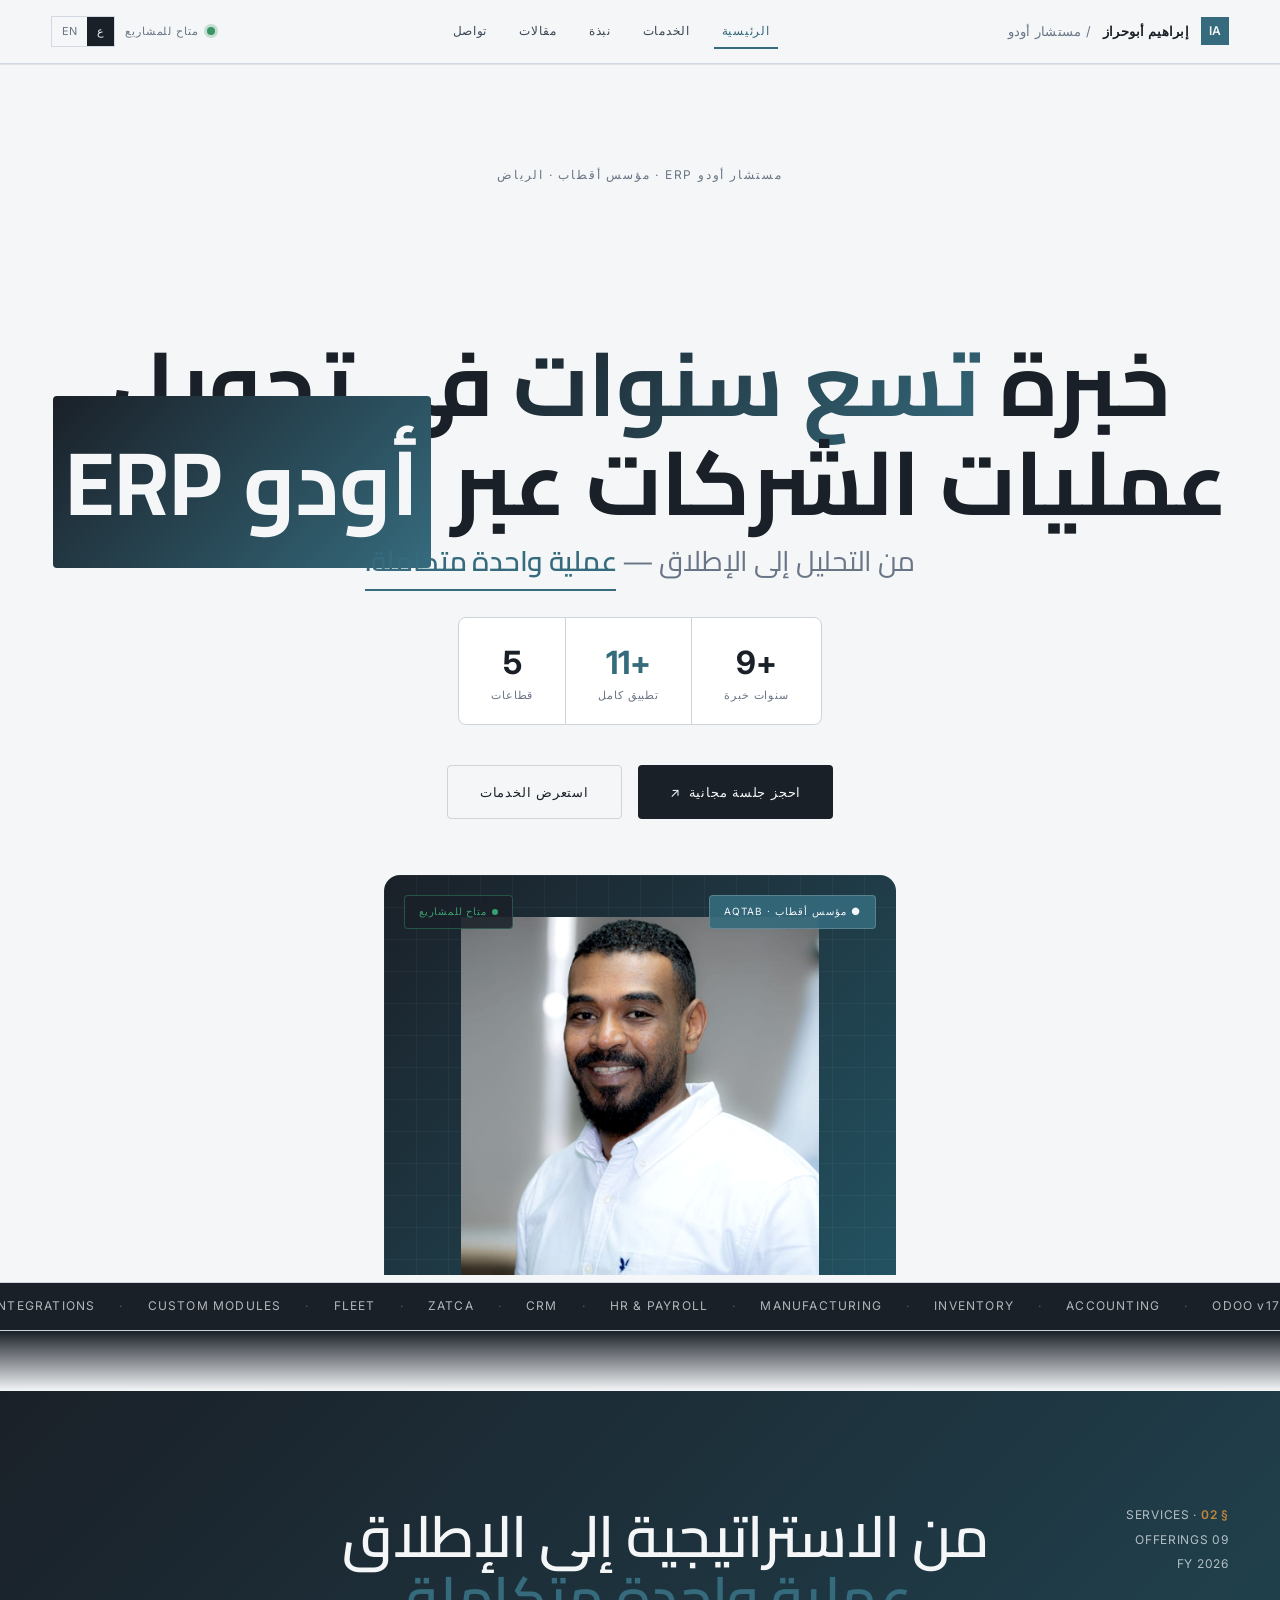
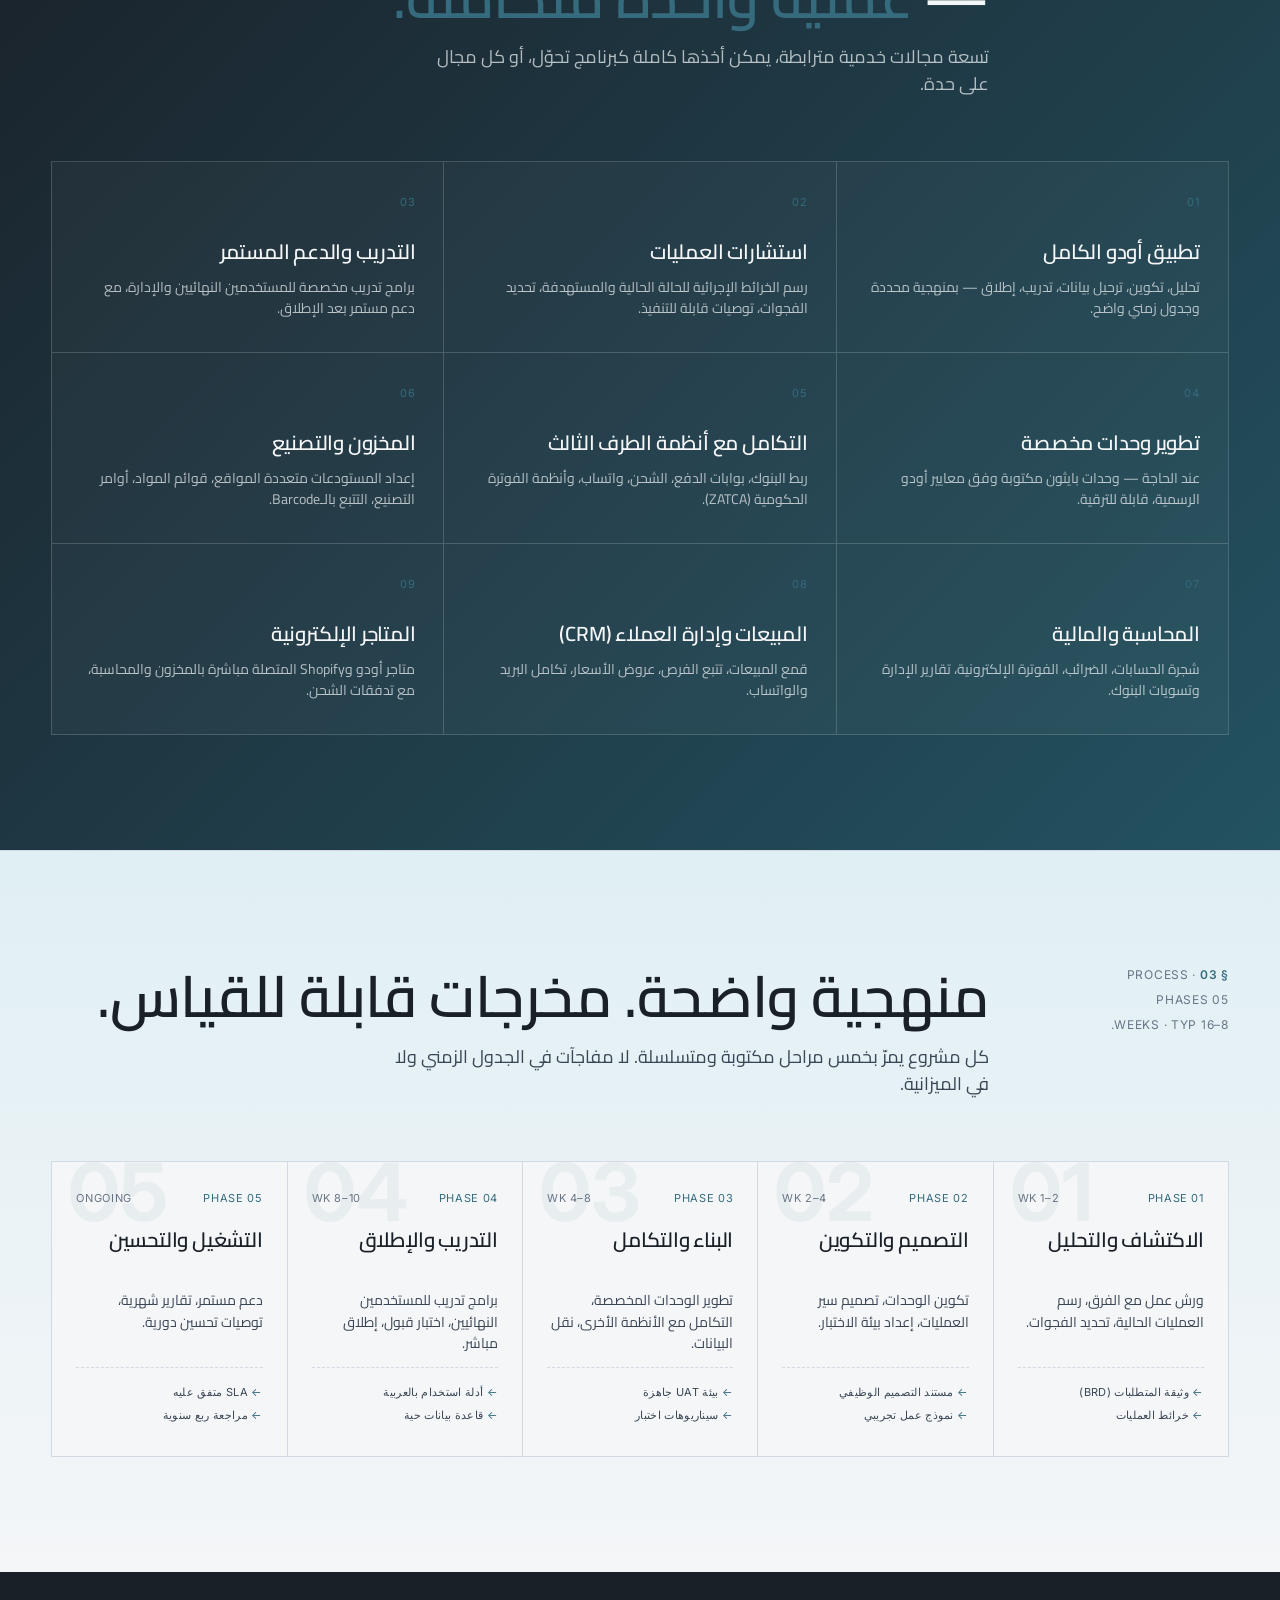
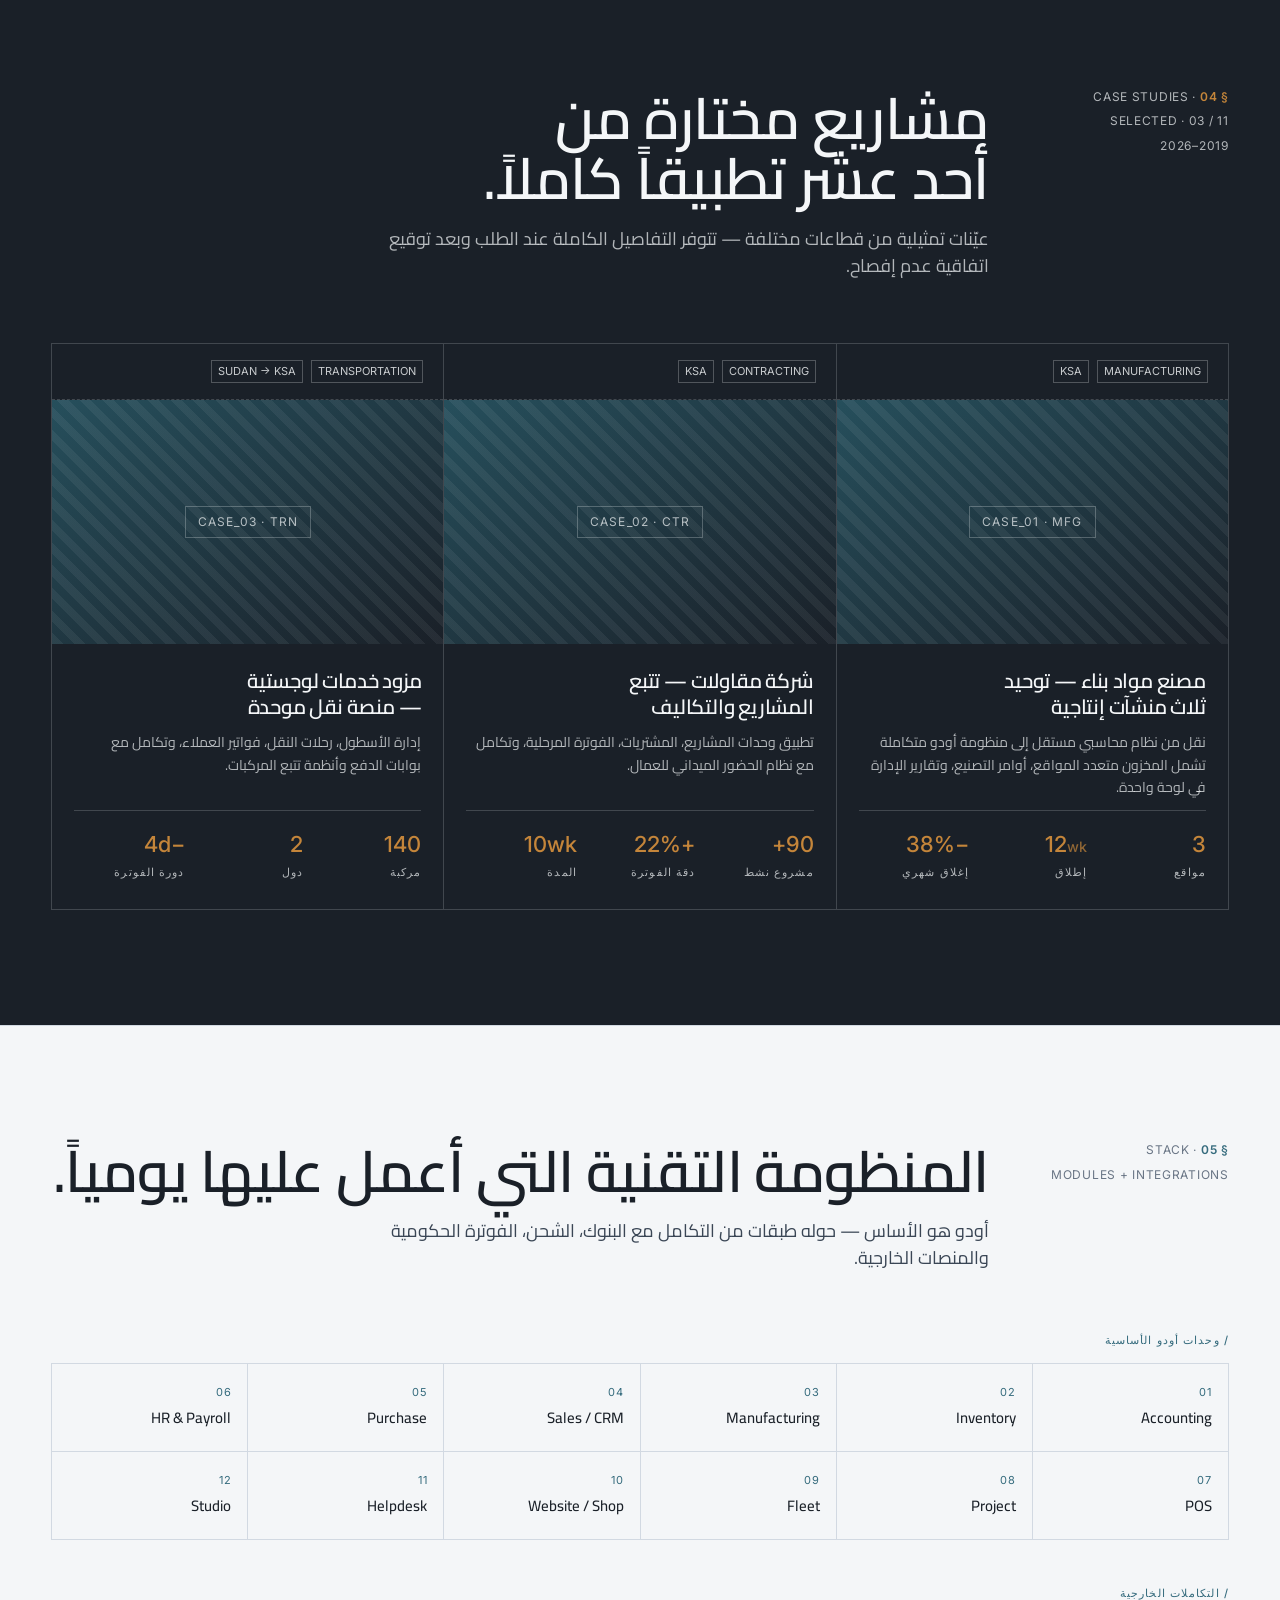
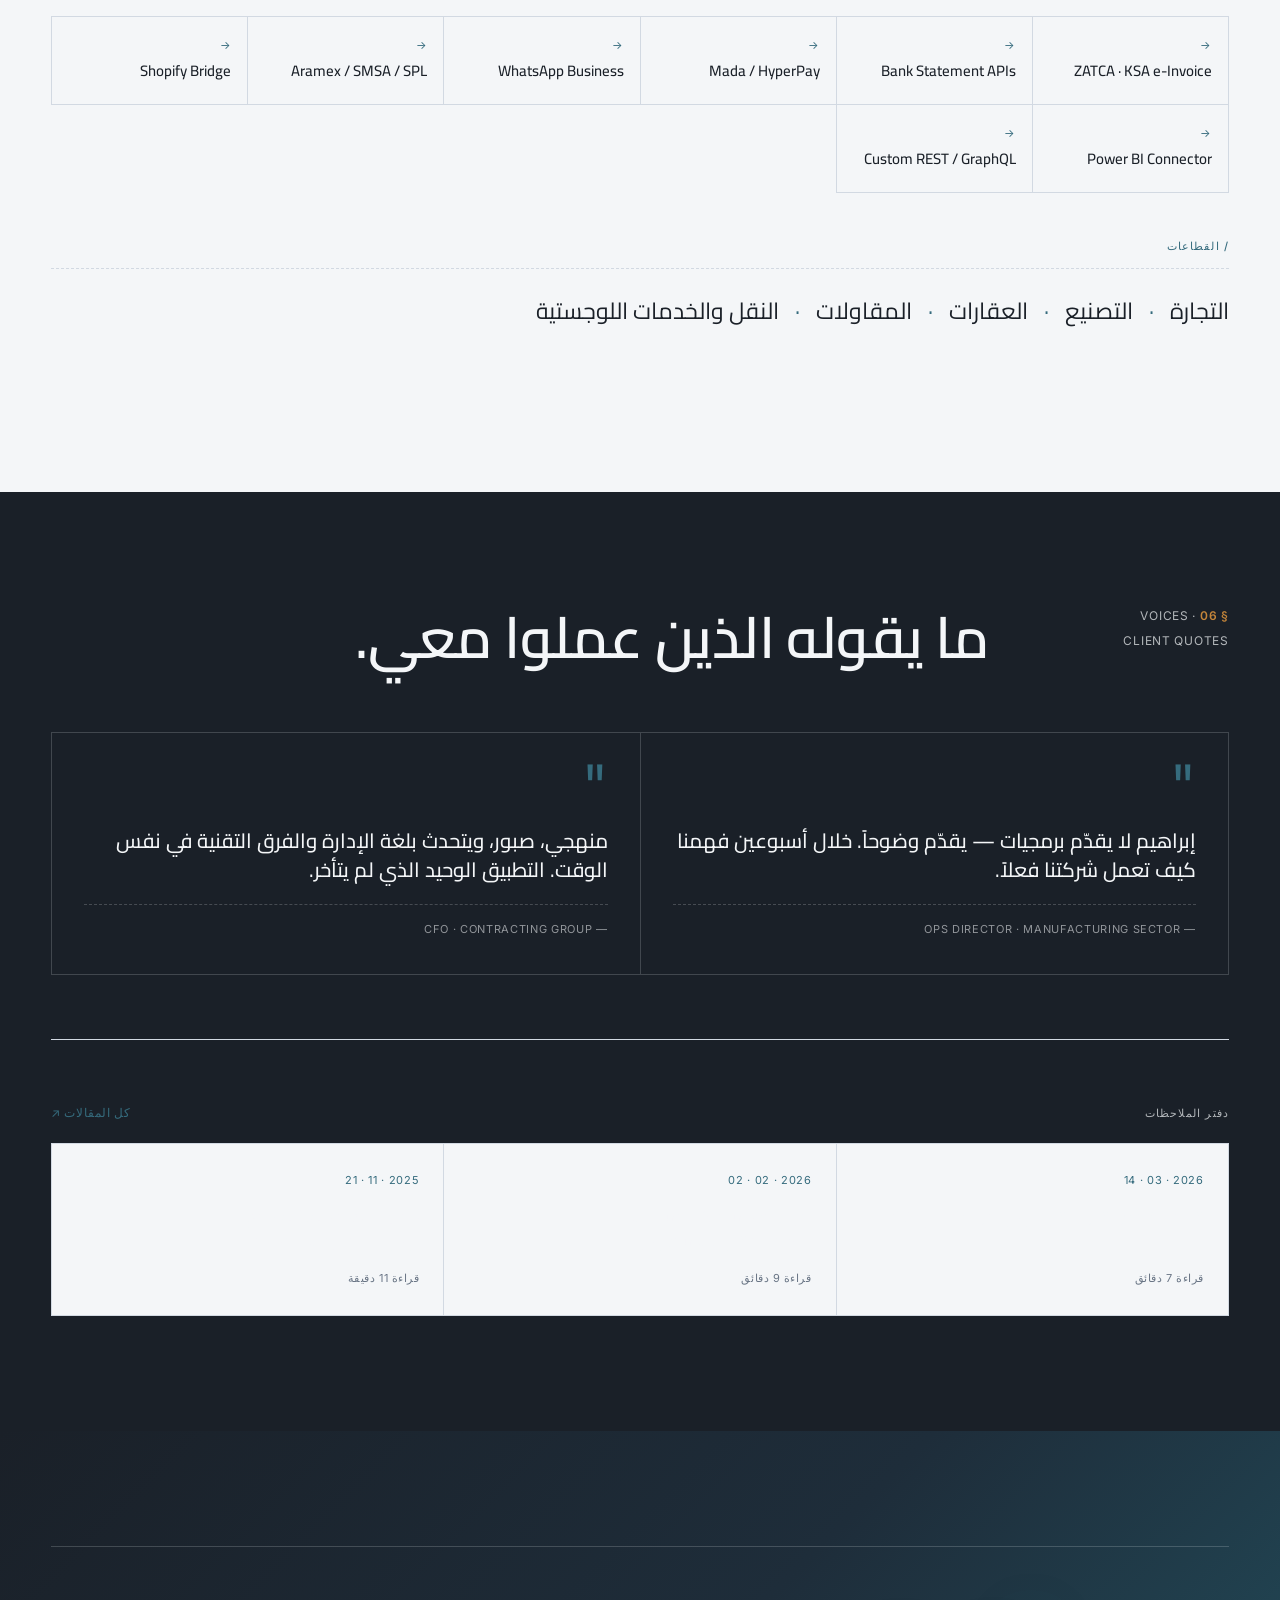
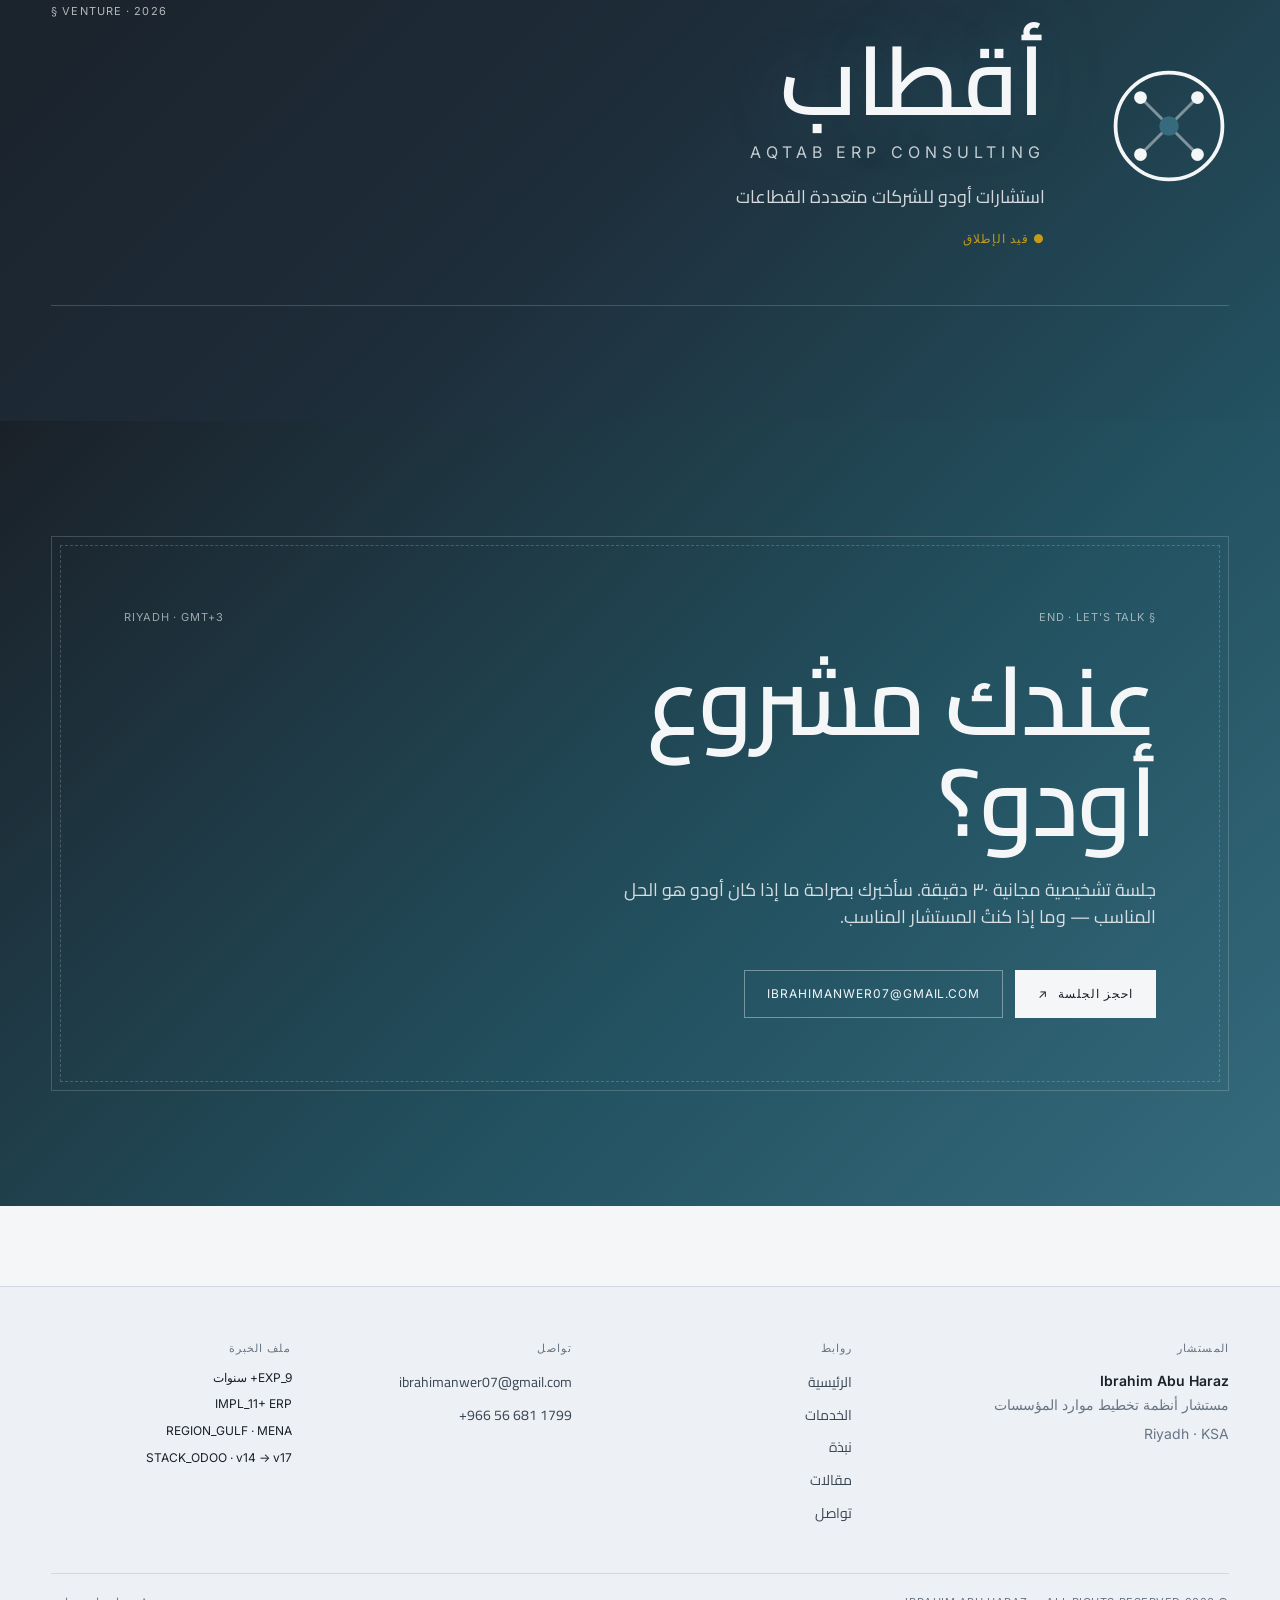
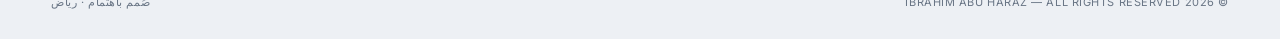
==== commit b96888f6: "Update index.html" ====
--- a/index.html
+++ b/index.html
@@ -70,7 +70,7 @@
       margin-bottom: 24px;
     ">مستشار أودو ERP · مؤسس أقطاب · الرياض</p>
 
-    <h3 style="
+    <h5 style="
       font-family: var(--f-sans);
       font-size: clamp(42px, 7vw, 96px);
       font-weight: 700;
@@ -86,7 +86,7 @@
         background-clip: text;
       ">تسع سنوات</span> في تحويل
       <br/>عمليات الشركات عبر <mark style="background: linear-gradient(135deg, #1a2028, #356b7d); color: #f4f6f8; padding: 2px 12px; border-radius: 4px; font-style: normal;">أودو ERP</mark>
-    </h3>
+    </h5>
 
     <h2 style="
       font-family: var(--f-sans);
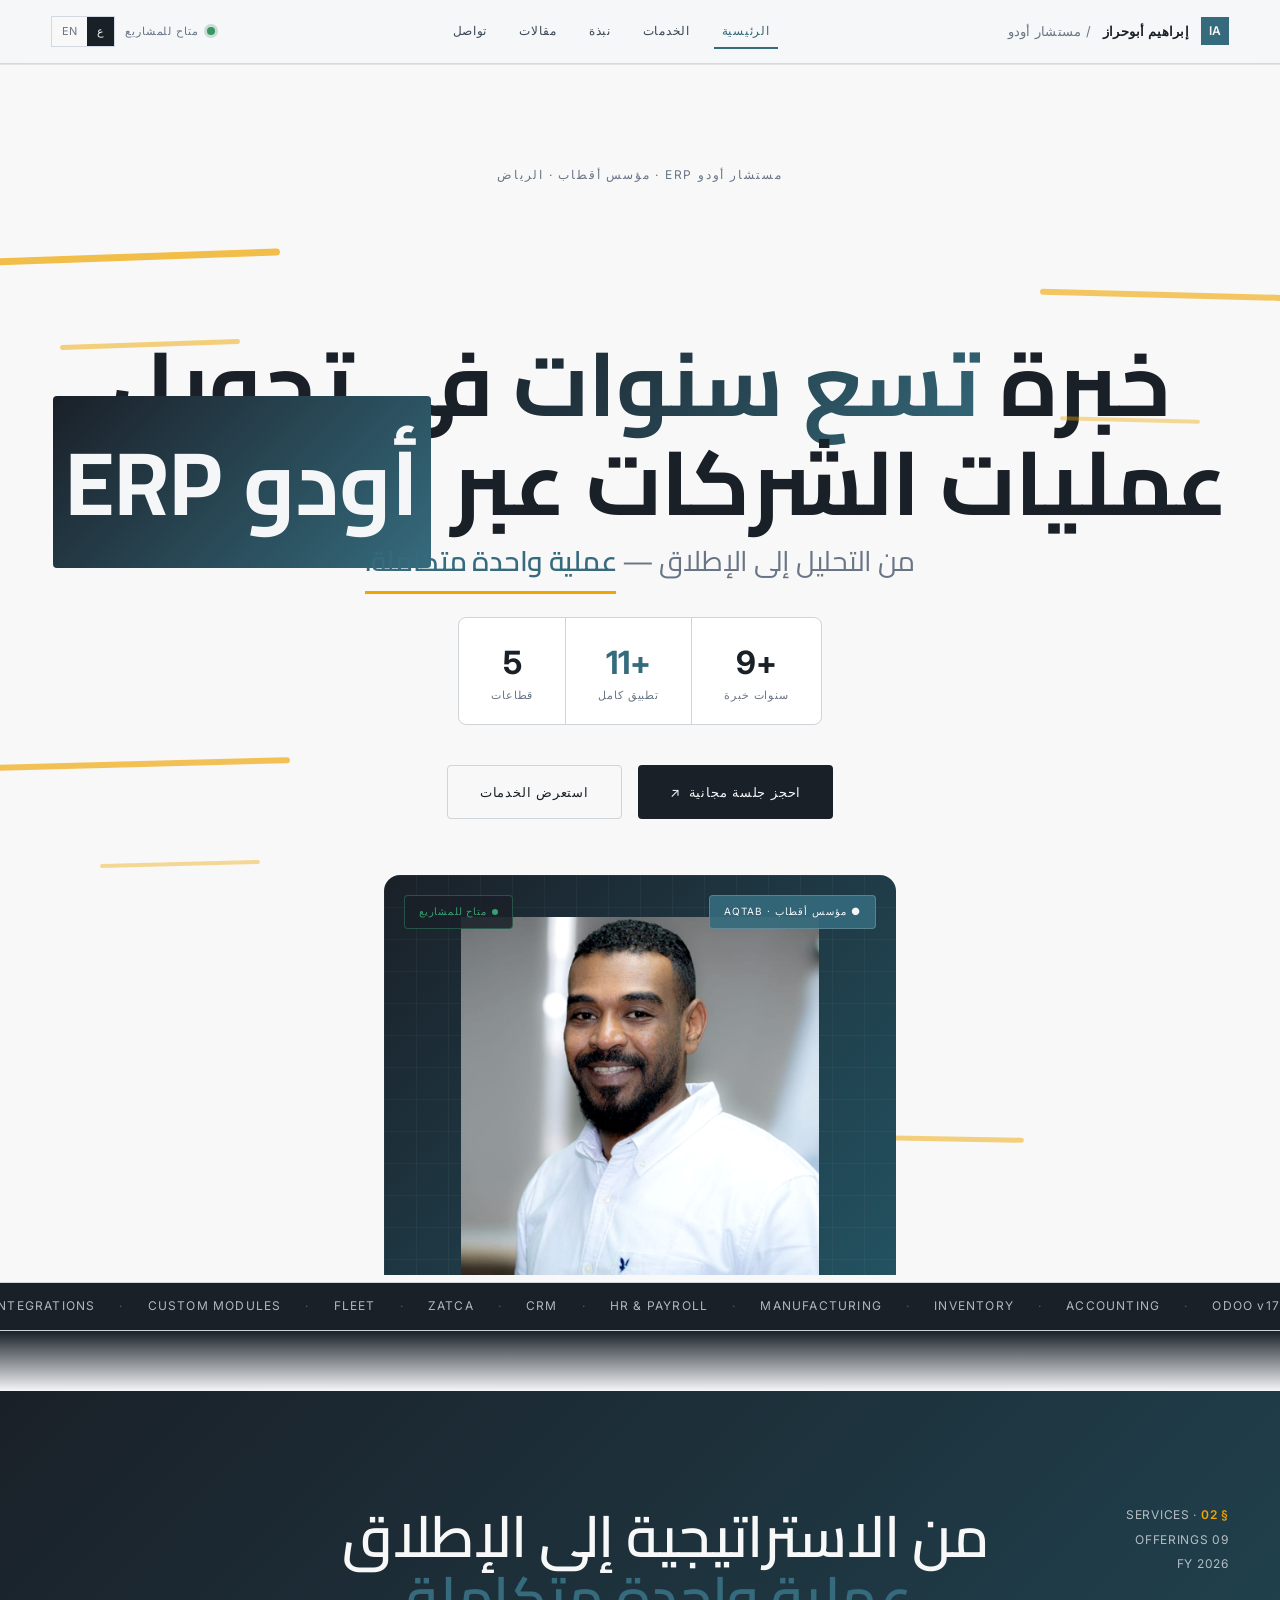
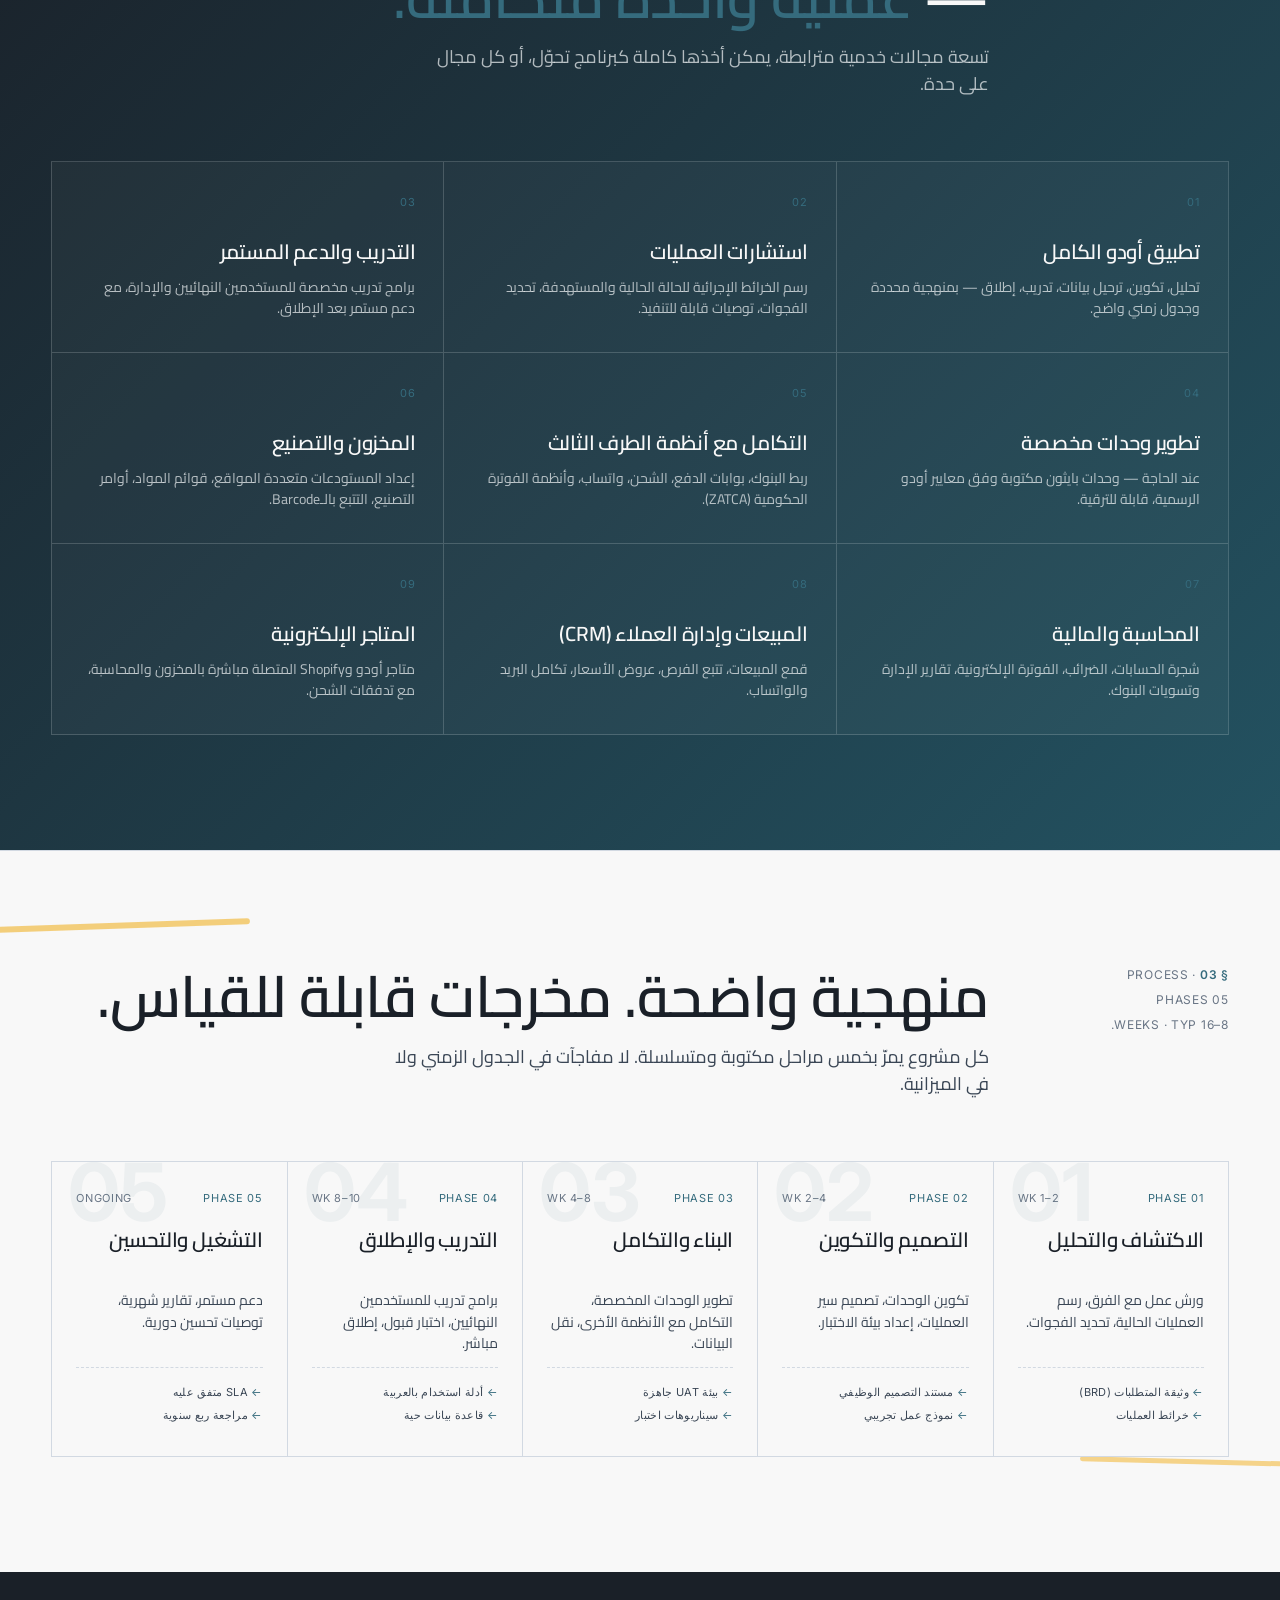
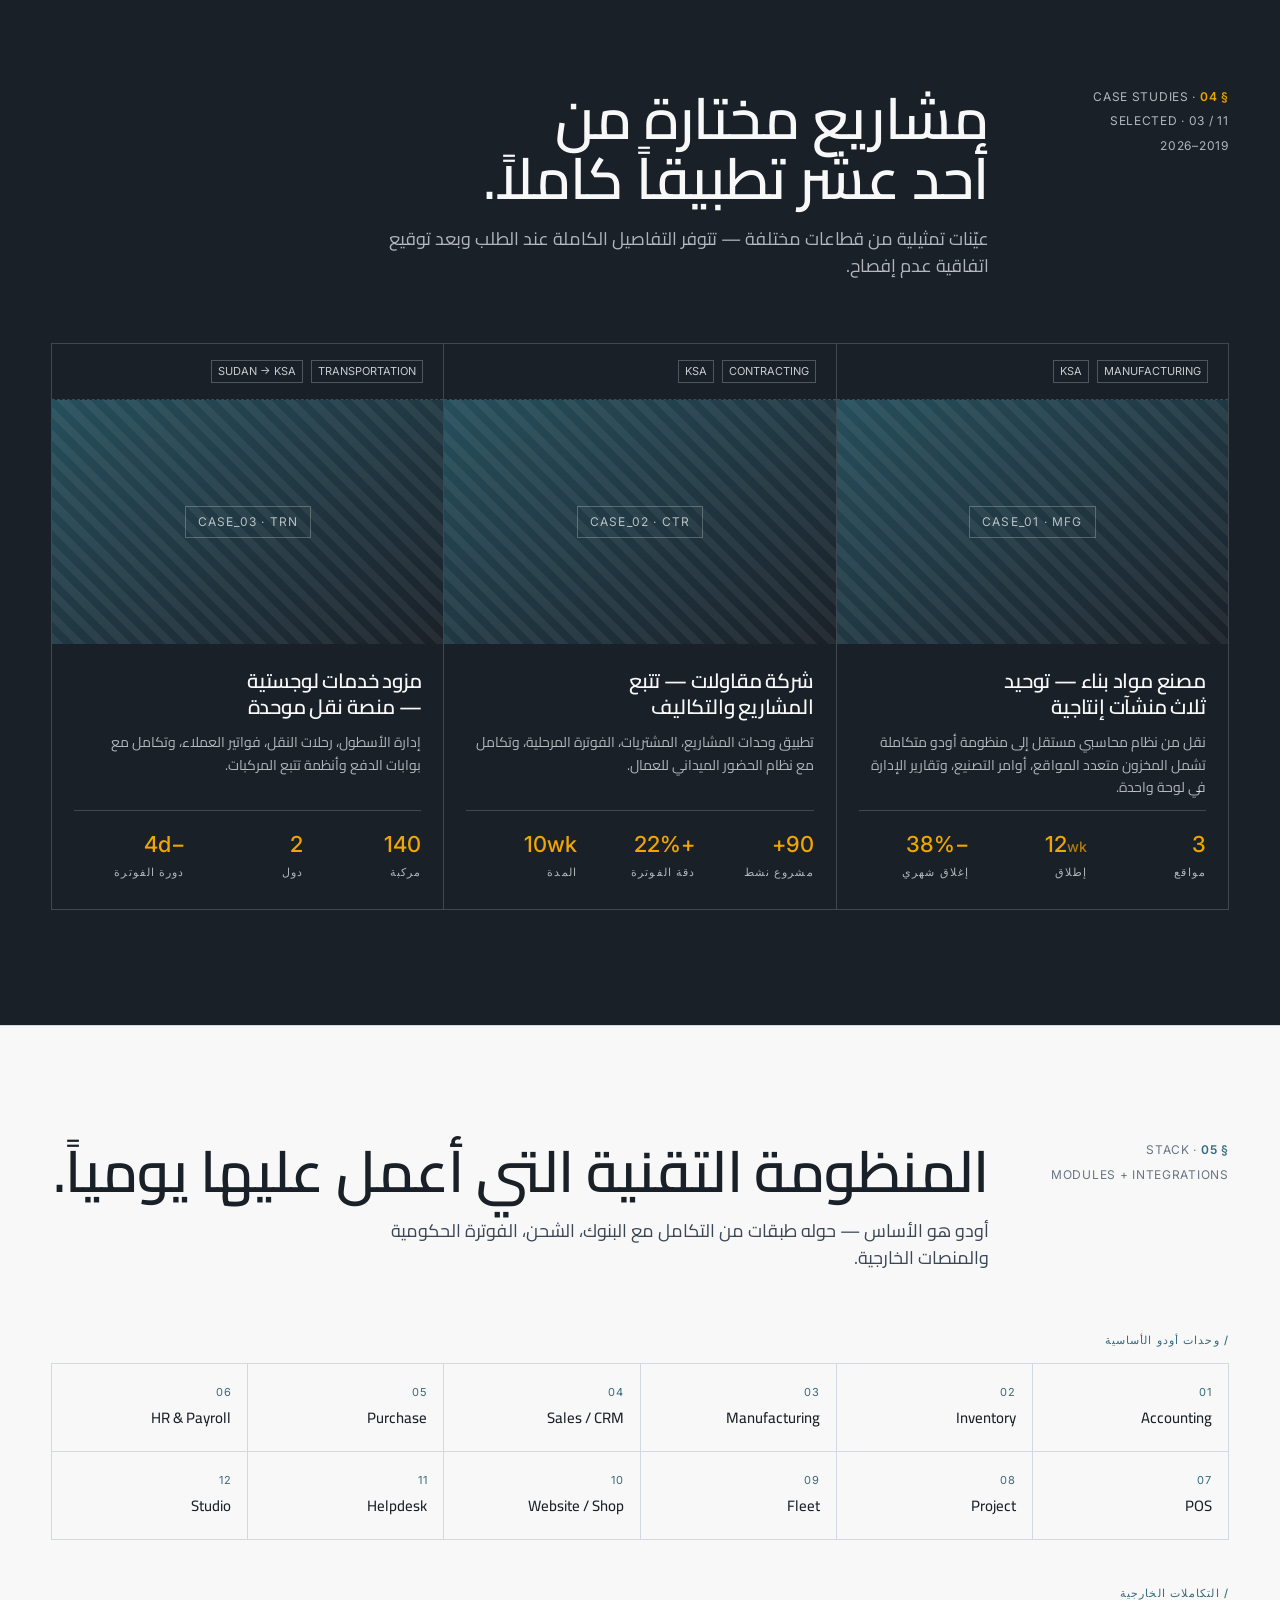
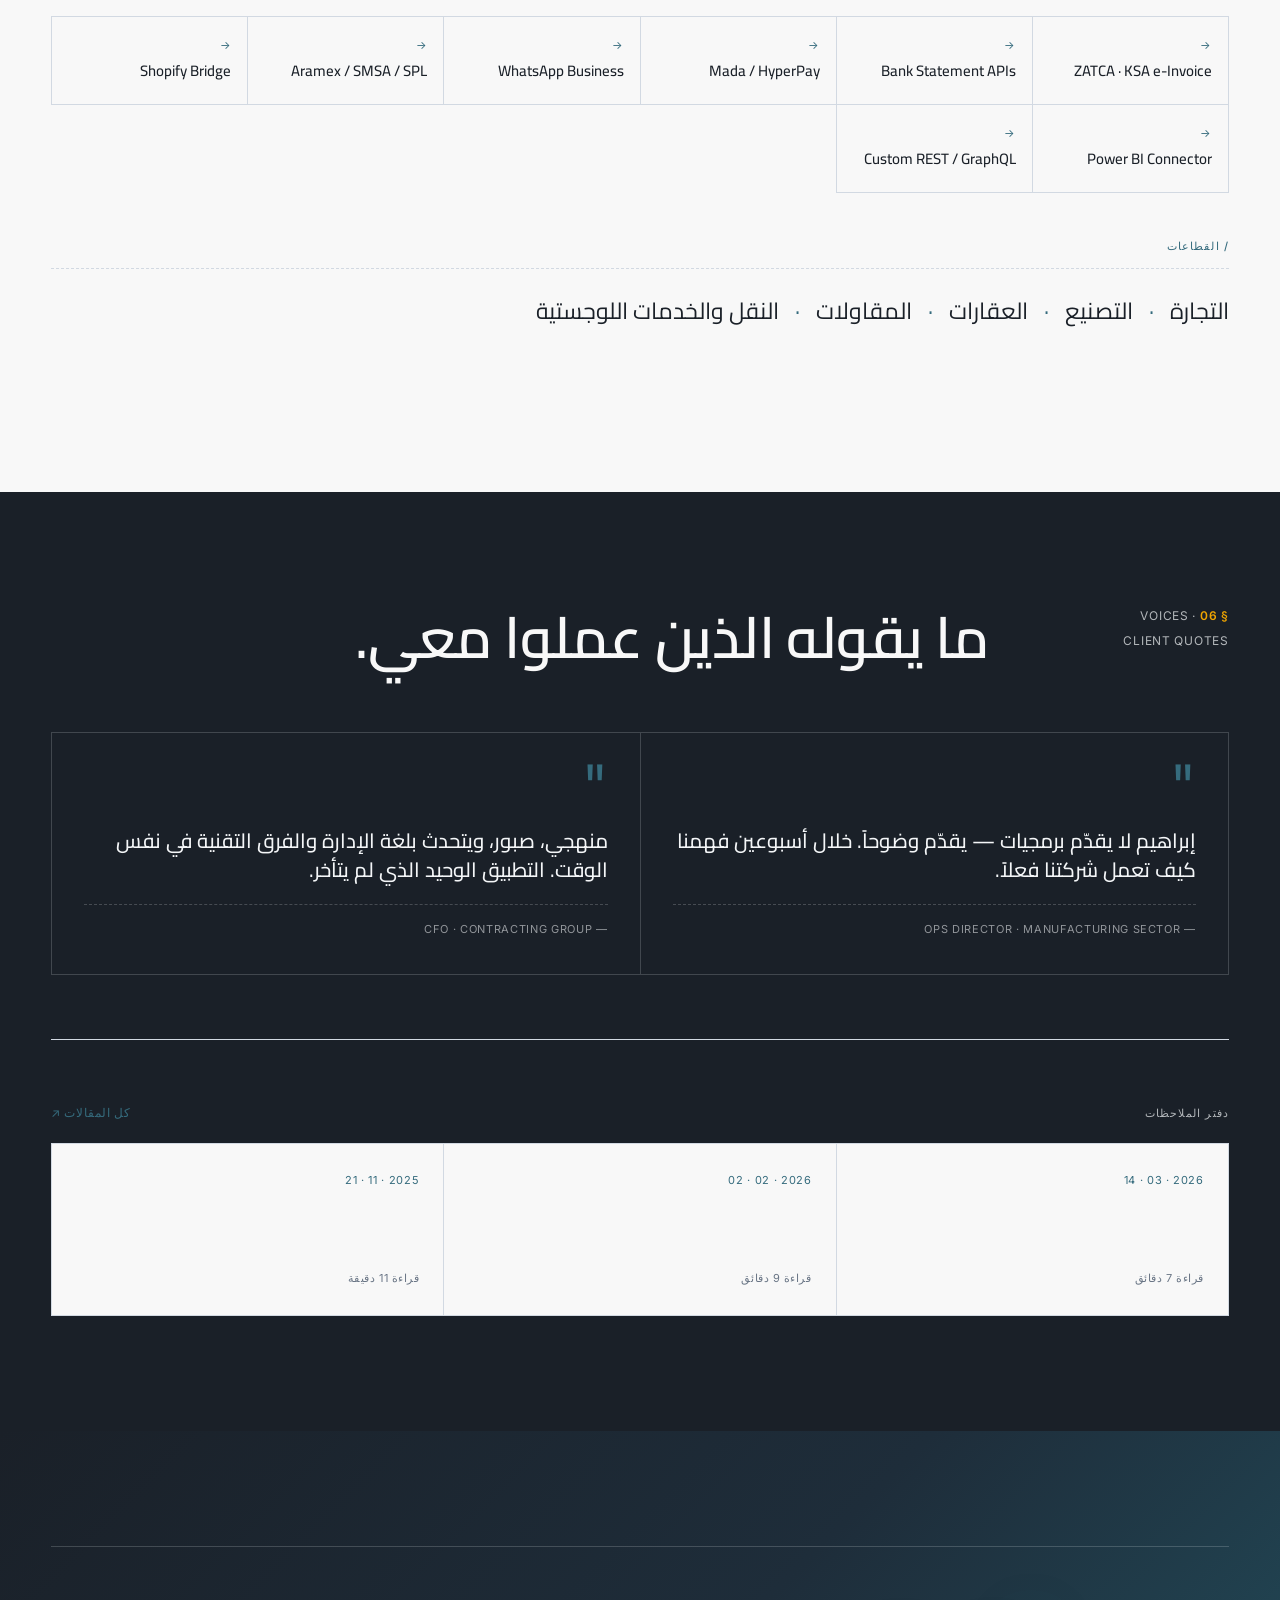
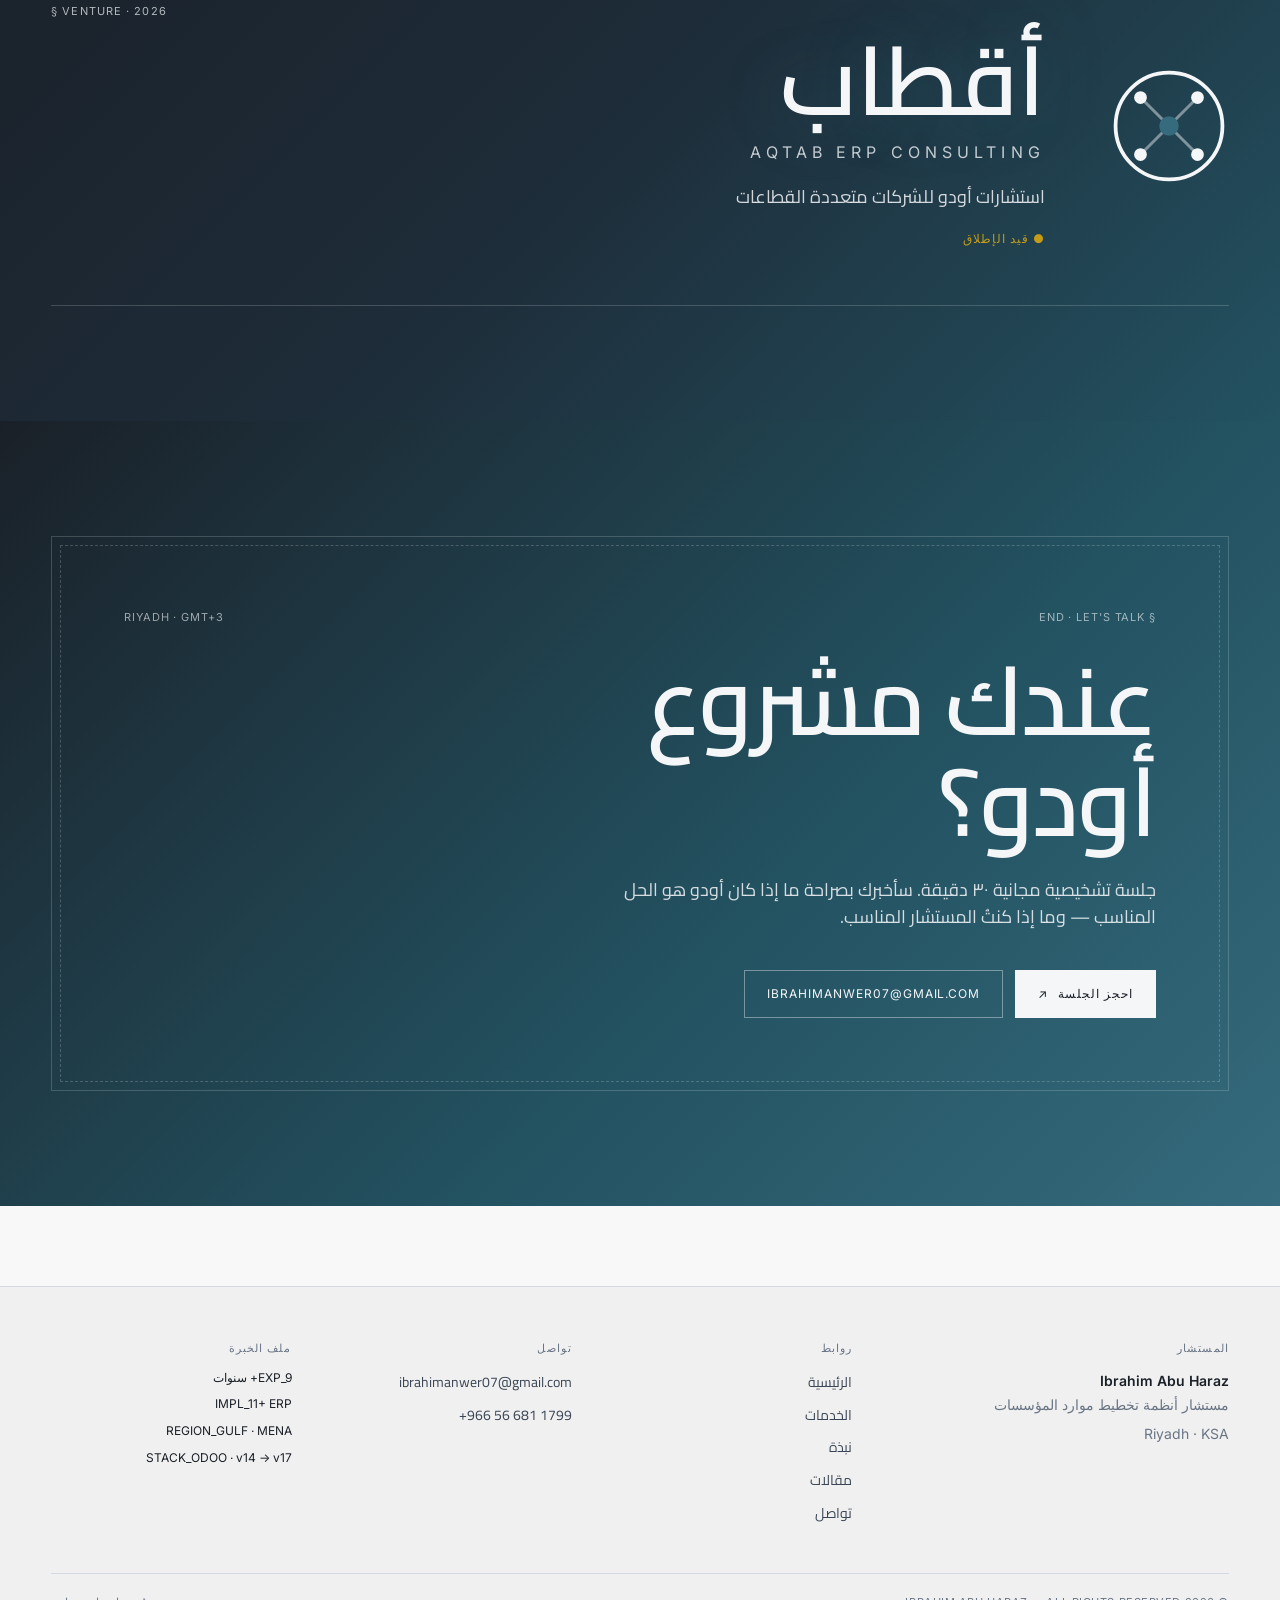
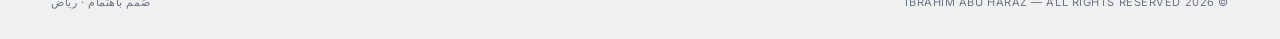
==== commit 7d6ca483: "update background" ====
--- a/index.html
+++ b/index.html
@@ -55,10 +55,41 @@
 <section class="hero-new" style="
   padding: clamp(60px,8vw,120px) 0 0;
   text-align: center;
-  background: #f4f6f8;
+  background: #f8f8f8;
   overflow: hidden;
 ">
   <div class="wrap">
+
+    <!-- Decorative gold streaks -->
+    <span aria-hidden="true" style="
+      position:absolute; top:18%; inset-inline-start:-20px;
+      width:260px; height:6px; background:#f0a500;
+      border-radius:3px; opacity:0.6; transform:rotate(1.5deg);
+      pointer-events:none;"></span>
+
+    <span aria-hidden="true" style="
+      position:absolute; top:28%; inset-inline-start:80px;
+      width:140px; height:4px; background:#f0a500;
+      border-radius:3px; opacity:0.4; transform:rotate(1.5deg);
+      pointer-events:none;"></span>
+
+    <span aria-hidden="true" style="
+      position:absolute; top:55%; inset-inline-end:-10px;
+      width:300px; height:6px; background:#f0a500;
+      border-radius:3px; opacity:0.65; transform:rotate(-1.5deg);
+      pointer-events:none;"></span>
+
+    <span aria-hidden="true" style="
+      position:absolute; top:63%; inset-inline-end:100px;
+      width:160px; height:4px; background:#f0a500;
+      border-radius:3px; opacity:0.4; transform:rotate(-1.5deg);
+      pointer-events:none;"></span>
+
+    <span aria-hidden="true" style="
+      position:absolute; bottom:15%; inset-inline-start:20%;
+      width:200px; height:5px; background:#f0a500;
+      border-radius:3px; opacity:0.5; transform:rotate(1deg);
+      pointer-events:none;"></span>
 
     <!-- Main headline -->
     <p style="
@@ -100,8 +131,8 @@
       <span style="
         color: #356b7d;
         font-weight: 600;
-        border-bottom: 2px solid #356b7d;
-        padding-bottom: 2px;
+        border-bottom: 3px solid #f0a500;
+        padding-bottom: 4px;
       ">عملية واحدة متكاملة.</span>
     </h2>
 
@@ -330,8 +361,22 @@
   </div>
 </section>
 
-<section class="section" id="process" data-screen-label="03 Process" style="background: linear-gradient(180deg, #e0eff4 0%, #f4f6f8 100%);">
-  <div class="wrap">
+<section class="section" id="process" data-screen-label="03 Process" style="background: #f8f8f8; position: relative; overflow: hidden;">
+  <div class="wrap">
+
+    <!-- Process streaks -->
+    <span aria-hidden="true" style="
+      position:absolute; top:10%; inset-inline-end:-30px;
+      width:280px; height:6px; background:#f0a500;
+      border-radius:3px; opacity:0.5; transform:rotate(-2deg);
+      pointer-events:none;"></span>
+
+    <span aria-hidden="true" style="
+      position:absolute; bottom:15%; inset-inline-start:-20px;
+      width:220px; height:5px; background:#f0a500;
+      border-radius:3px; opacity:0.45; transform:rotate(1.5deg);
+      pointer-events:none;"></span>
+
     <div class="section-head">
       <div class="meta"><span><b>§ 03</b> · PROCESS</span><span>05 PHASES</span><span>8–16 WEEKS · TYP.</span></div>
       <div class="title">
--- a/assets/shared.css
+++ b/assets/shared.css
@@ -5,8 +5,8 @@
 
 :root {
   /* Color tokens */
-  --bg:        #f4f6f8;
-  --bg-2:      #edf0f4;
+  --bg:        #f8f8f8;
+  --bg-2:      #f0f0f0;
   --ink:       #1a2028;
   --ink-2:     #3a4655;
   --muted:     #697585;
@@ -15,7 +15,7 @@
   --teal:      #356b7d;
   --teal-deep: #264f5c;
   --teal-tint: #e4f2f5;
-  --amber:     #c4853a;
+  --amber:     #f0a500;
   --green:     #3a9464;
 
   /* Type */
@@ -411,3 +411,51 @@
 /* ---------- Reveal animation ---------- */
 .reveal { opacity: 0; transform: translateY(12px); transition: opacity 600ms ease, transform 600ms ease; }
 .reveal.in { opacity: 1; transform: none; }
+
+/* ---------- Odoo-style decorative gold streaks ---------- */
+.o-streak-section {
+  position: relative;
+  overflow: hidden;
+}
+.o-streak-section::before,
+.o-streak-section::after {
+  content: "";
+  position: absolute;
+  height: 6px;
+  border-radius: 3px;
+  background: #f0a500;
+  opacity: 0.75;
+  pointer-events: none;
+}
+
+/* Hero streaks via CSS pseudo-elements */
+.hero-new {
+  position: relative;
+  overflow: hidden;
+}
+.hero-new::before {
+  content: "";
+  position: absolute;
+  top: 15%;
+  inset-inline-end: -40px;
+  width: 320px;
+  height: 7px;
+  background: #f0a500;
+  border-radius: 4px;
+  opacity: 0.7;
+  transform: rotate(-2deg);
+  pointer-events: none;
+}
+.hero-new::after {
+  content: "";
+  position: absolute;
+  top: 22%;
+  inset-inline-end: 60px;
+  width: 180px;
+  height: 5px;
+  background: #f0a500;
+  border-radius: 4px;
+  opacity: 0.5;
+  transform: rotate(-2deg);
+  pointer-events: none;
+}
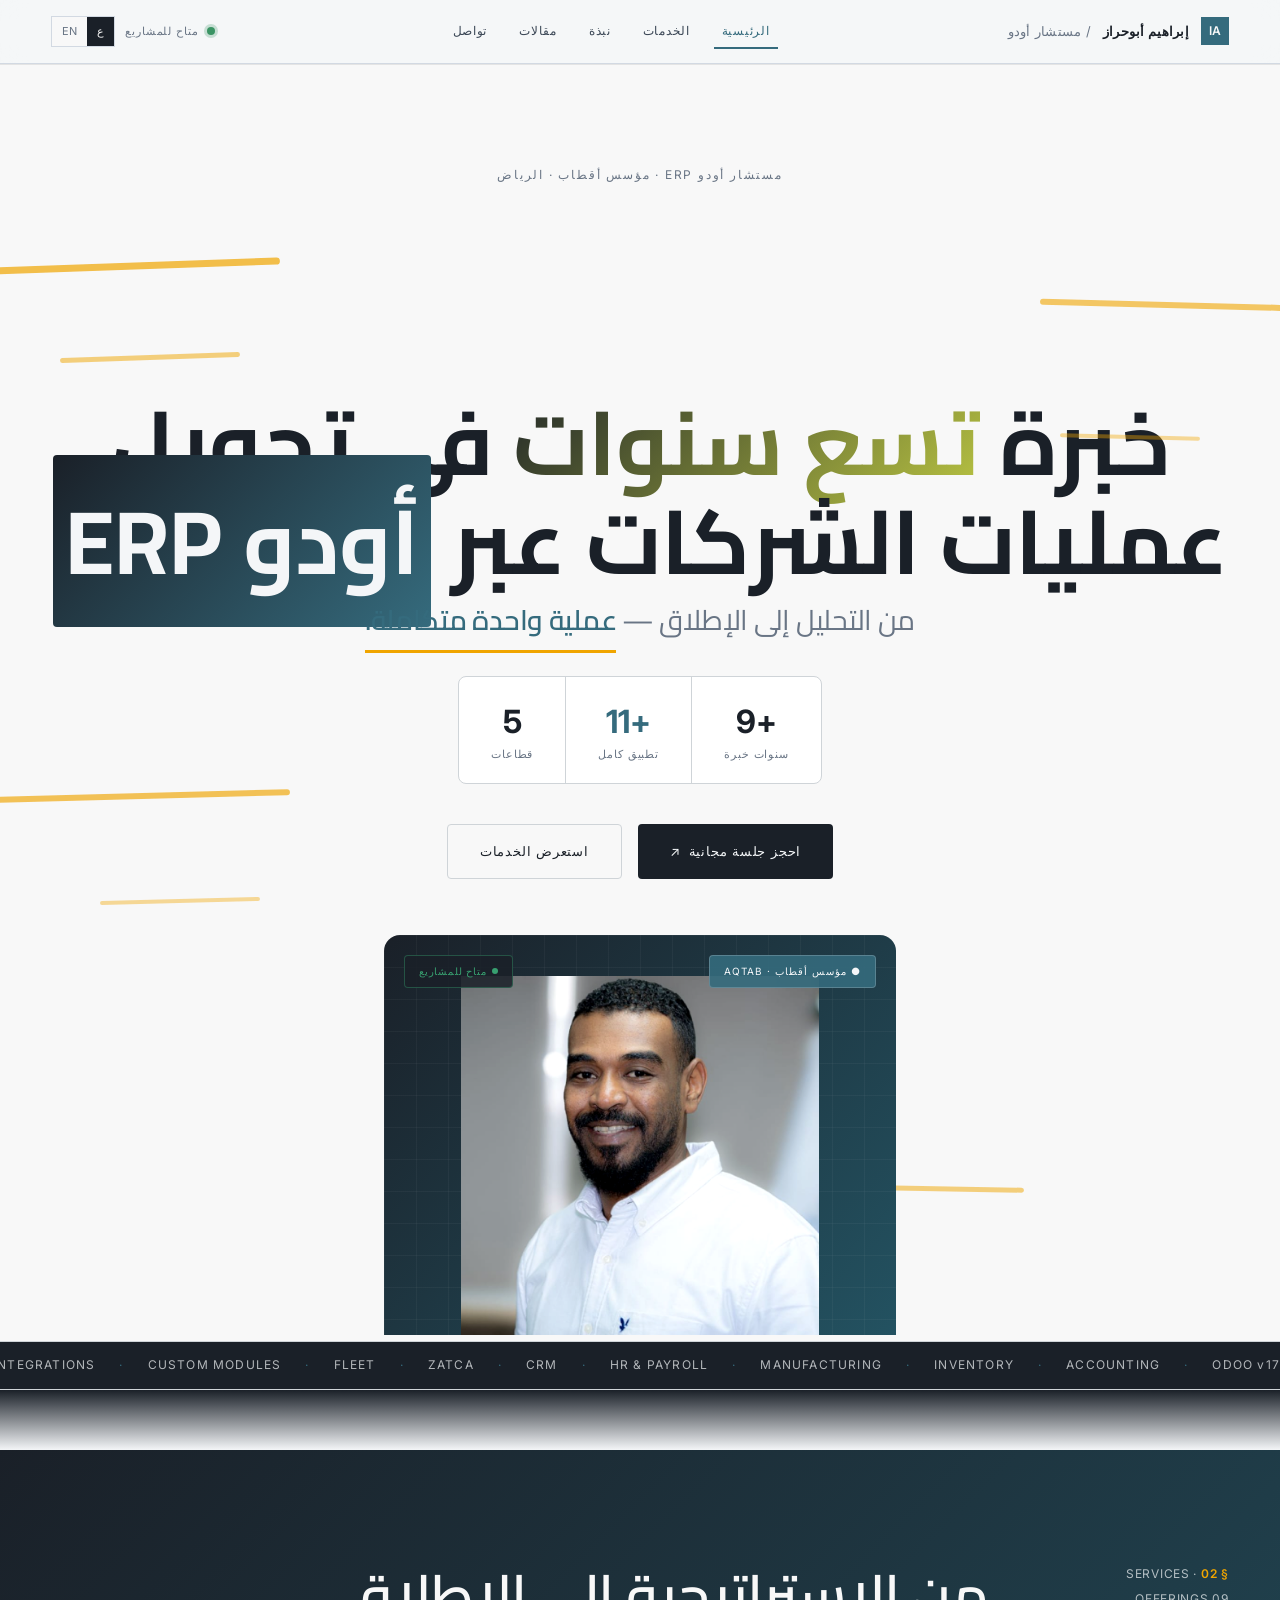
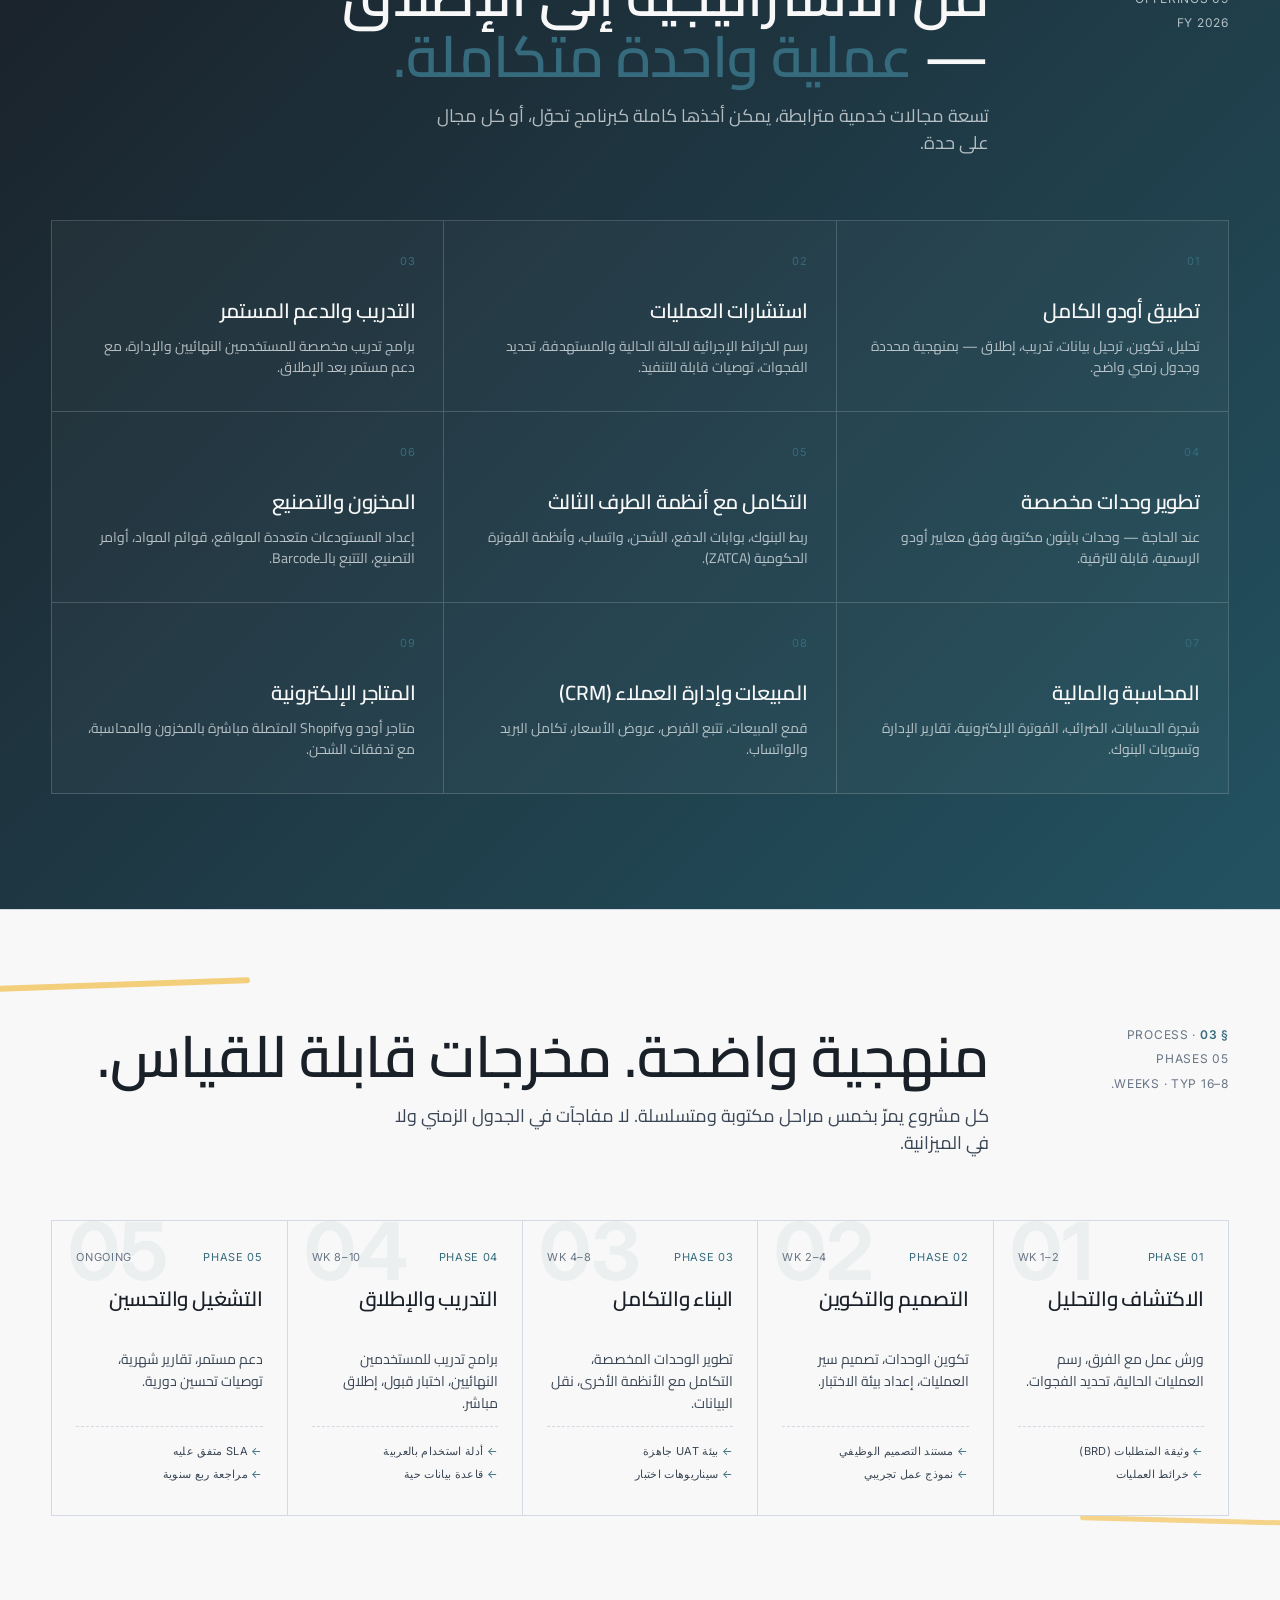
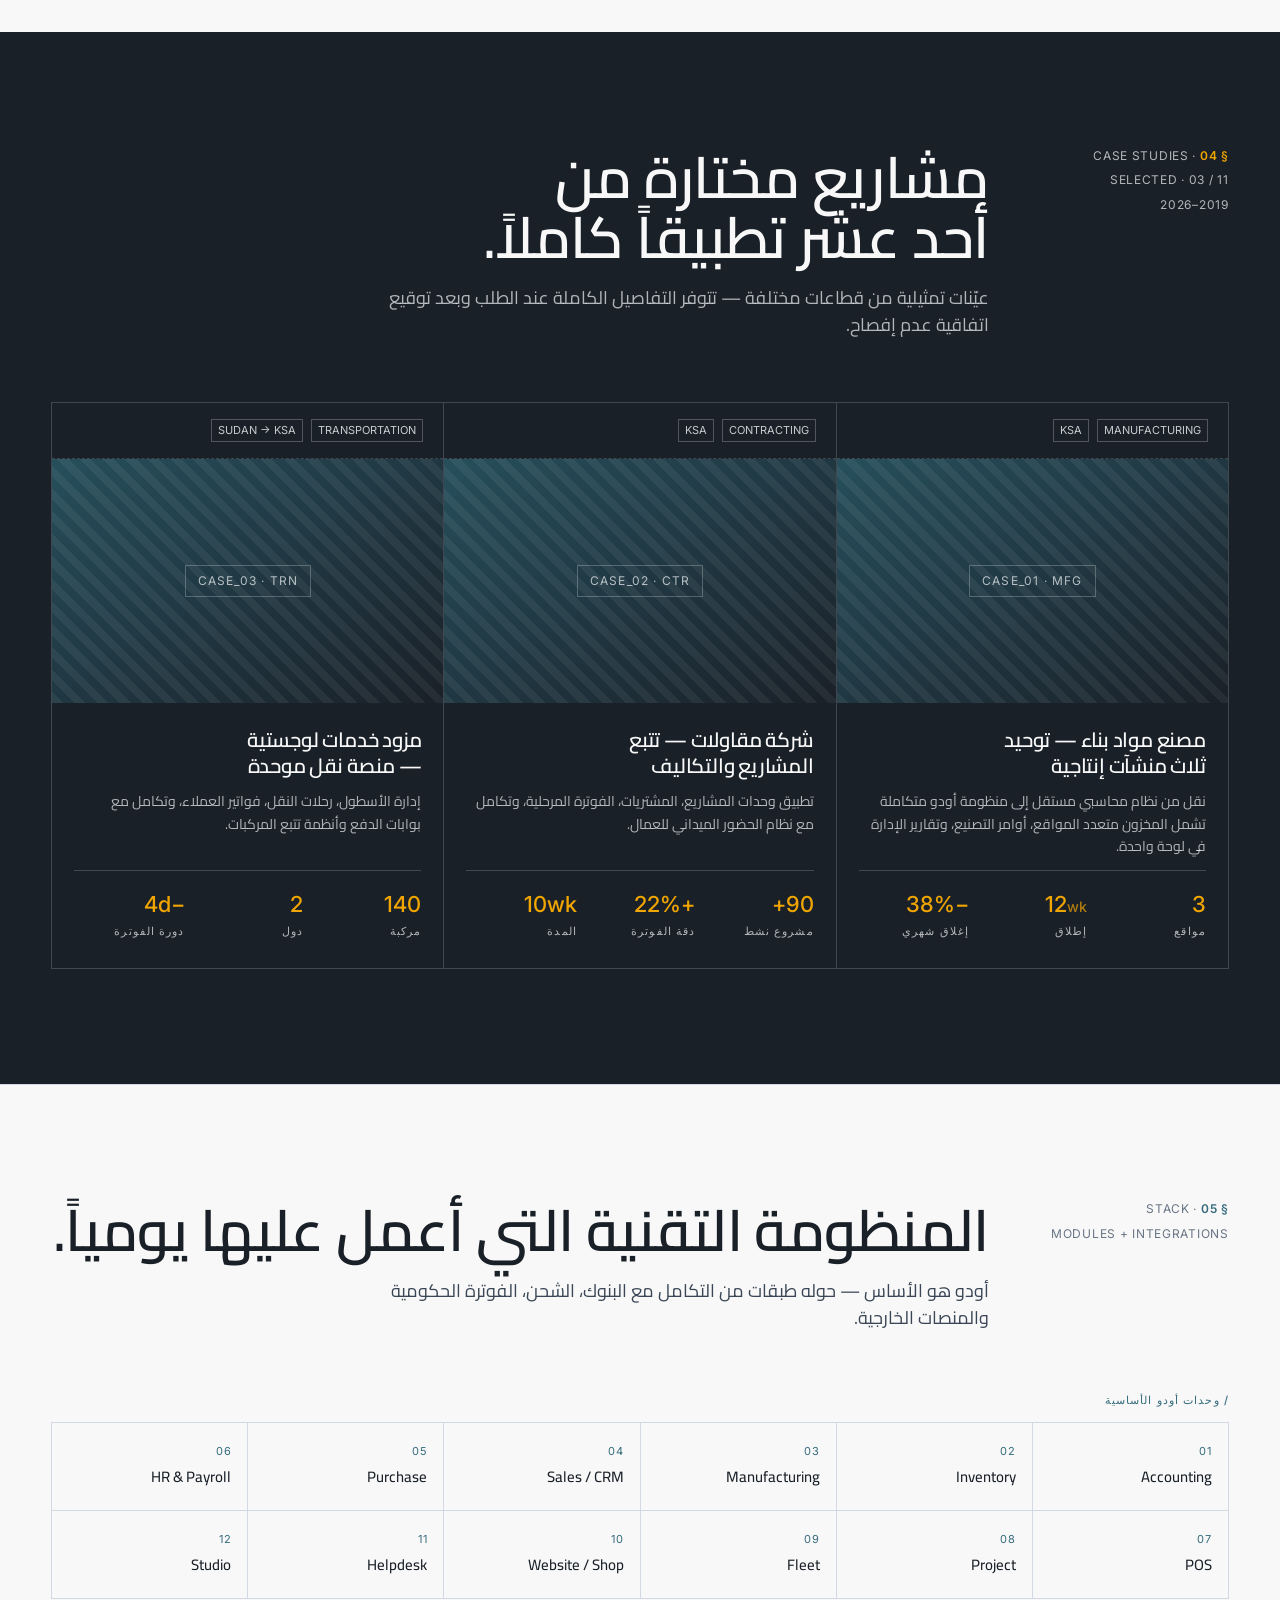
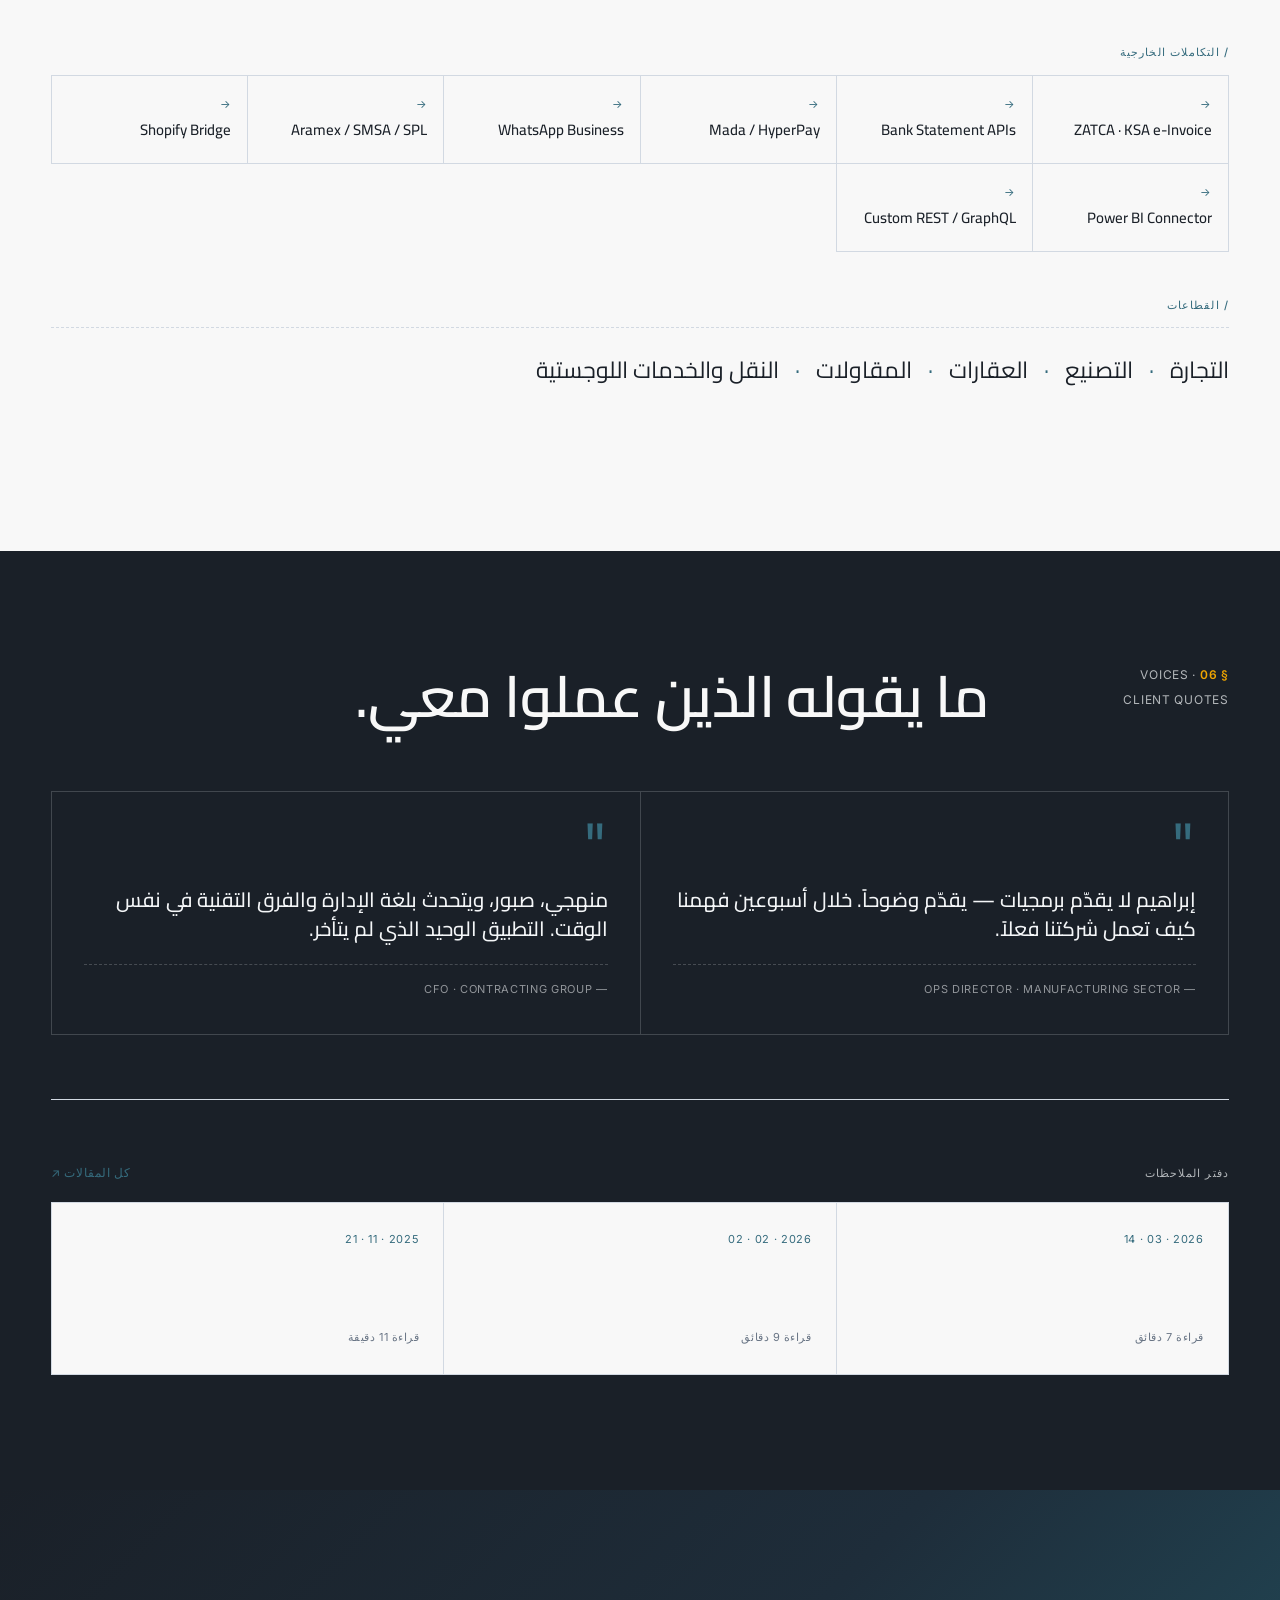
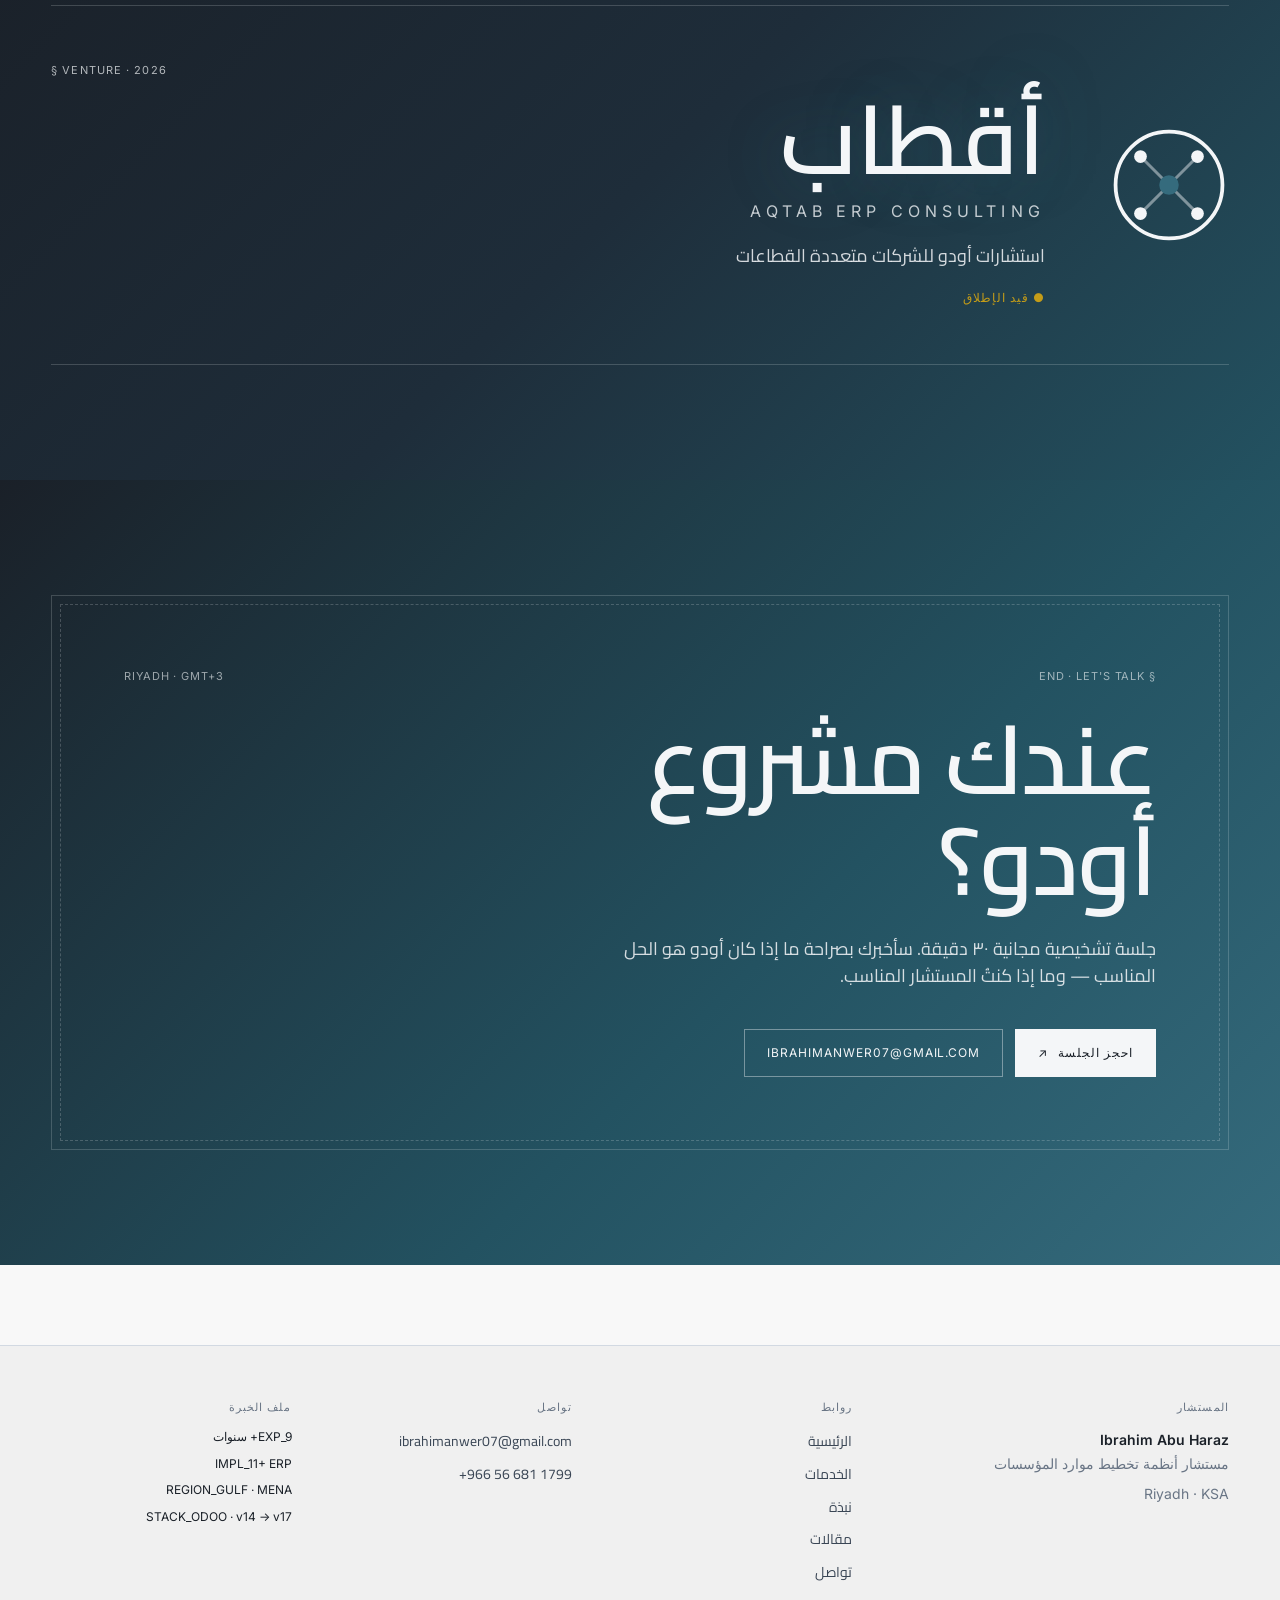
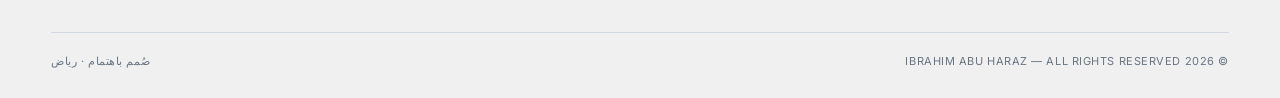
==== commit b5966f08: "Update index.html" ====
--- a/index.html
+++ b/index.html
@@ -101,7 +101,7 @@
       margin-bottom: 24px;
     ">مستشار أودو ERP · مؤسس أقطاب · الرياض</p>
 
-    <h5 style="
+    <h6 style="
       font-family: var(--f-sans);
       font-size: clamp(42px, 7vw, 96px);
       font-weight: 700;
@@ -111,13 +111,13 @@
       text-wrap: balance;
     ">
       خبرة <span style="
-        background: linear-gradient(135deg, #1a2028, #356b7d);
+        background: linear-gradient(135deg, #1a2028, #c0cb43);
         -webkit-background-clip: text;
         -webkit-text-fill-color: transparent;
         background-clip: text;
       ">تسع سنوات</span> في تحويل
       <br/>عمليات الشركات عبر <mark style="background: linear-gradient(135deg, #1a2028, #356b7d); color: #f4f6f8; padding: 2px 12px; border-radius: 4px; font-style: normal;">أودو ERP</mark>
-    </h5>
+    </h6>
 
     <h2 style="
       font-family: var(--f-sans);
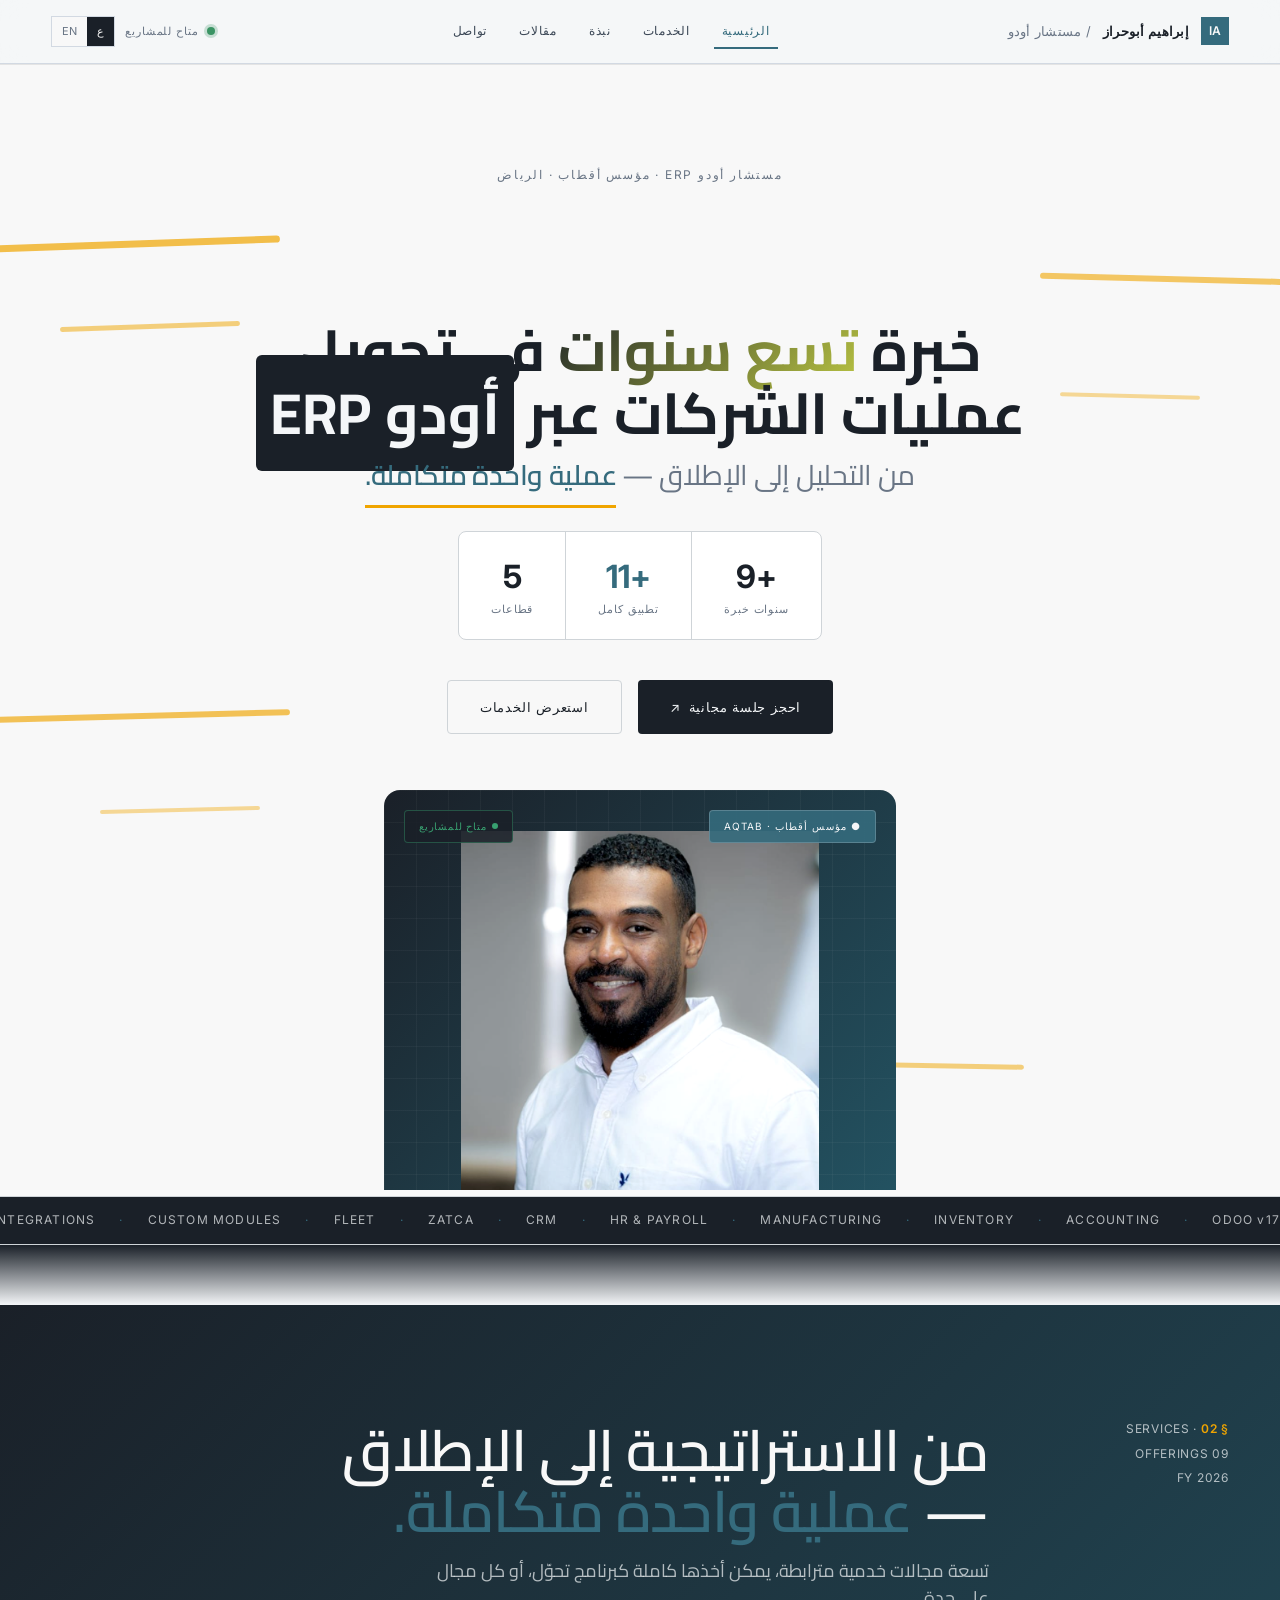
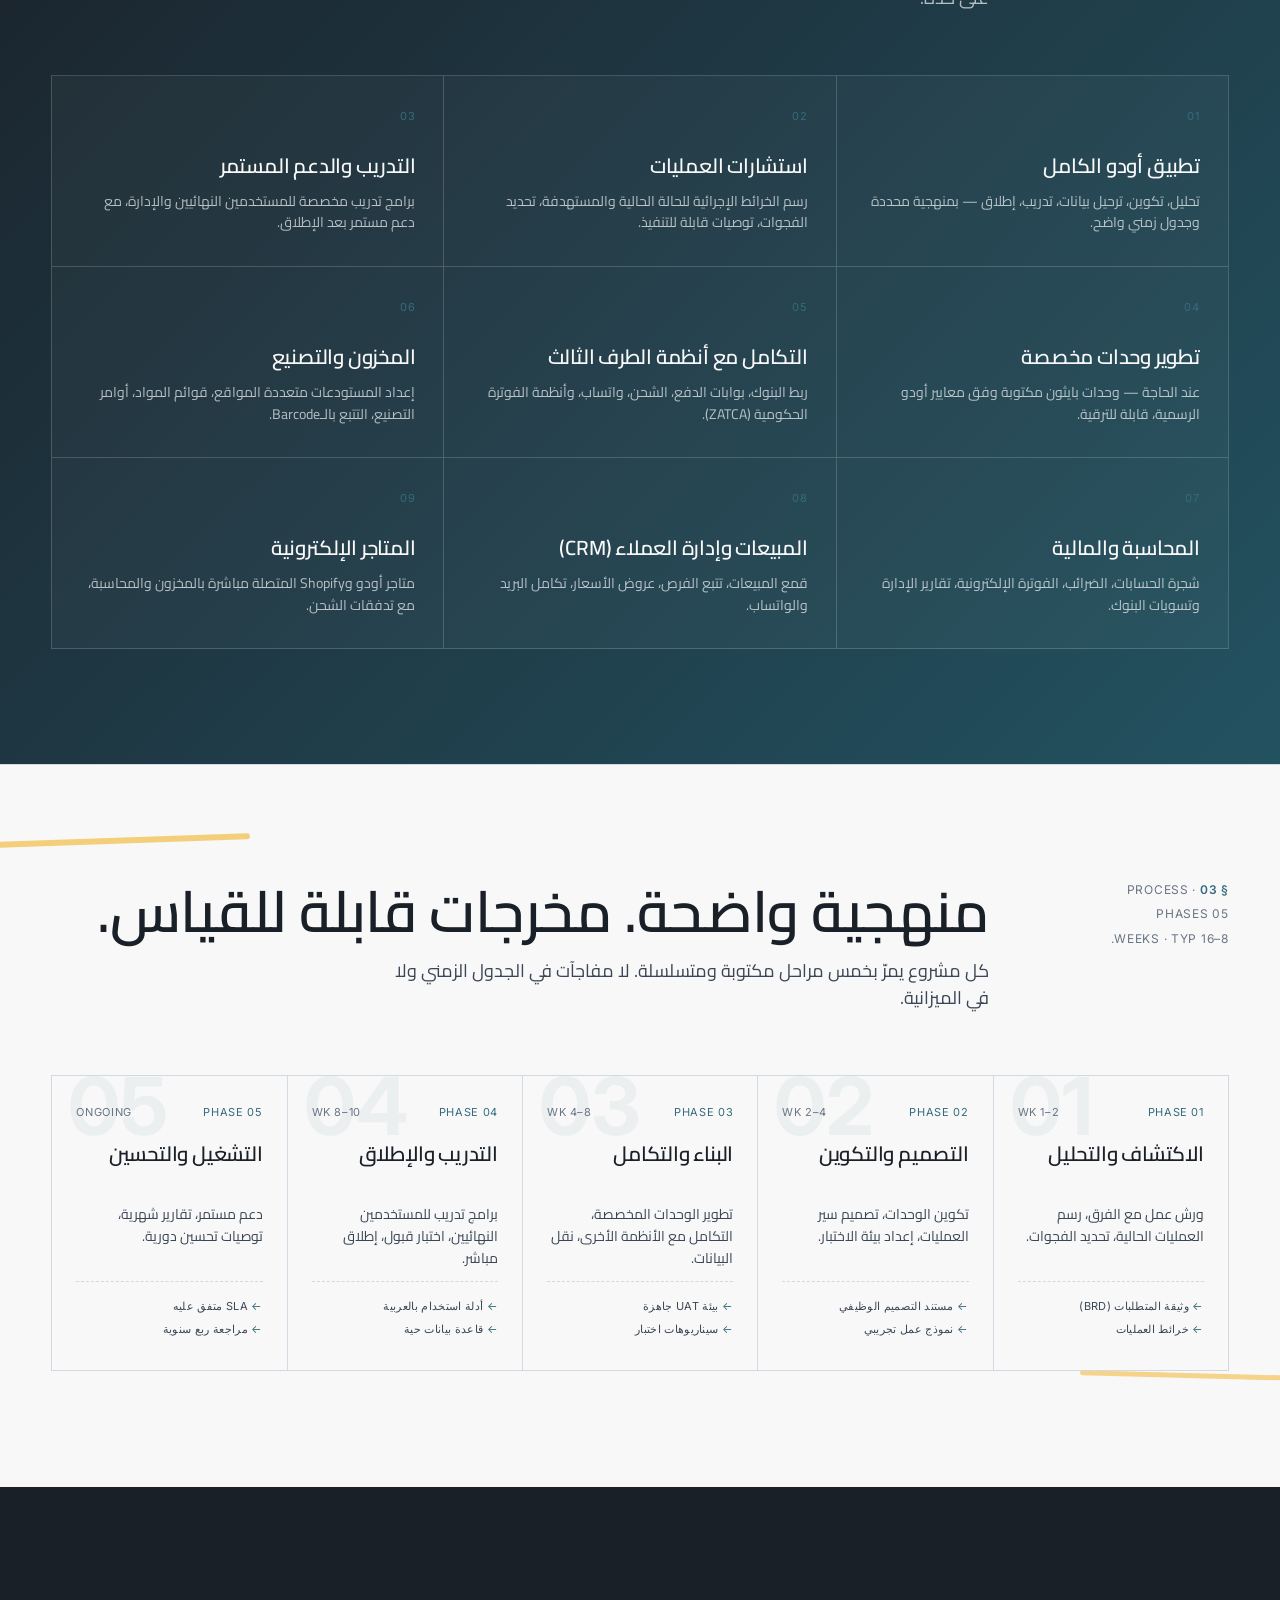
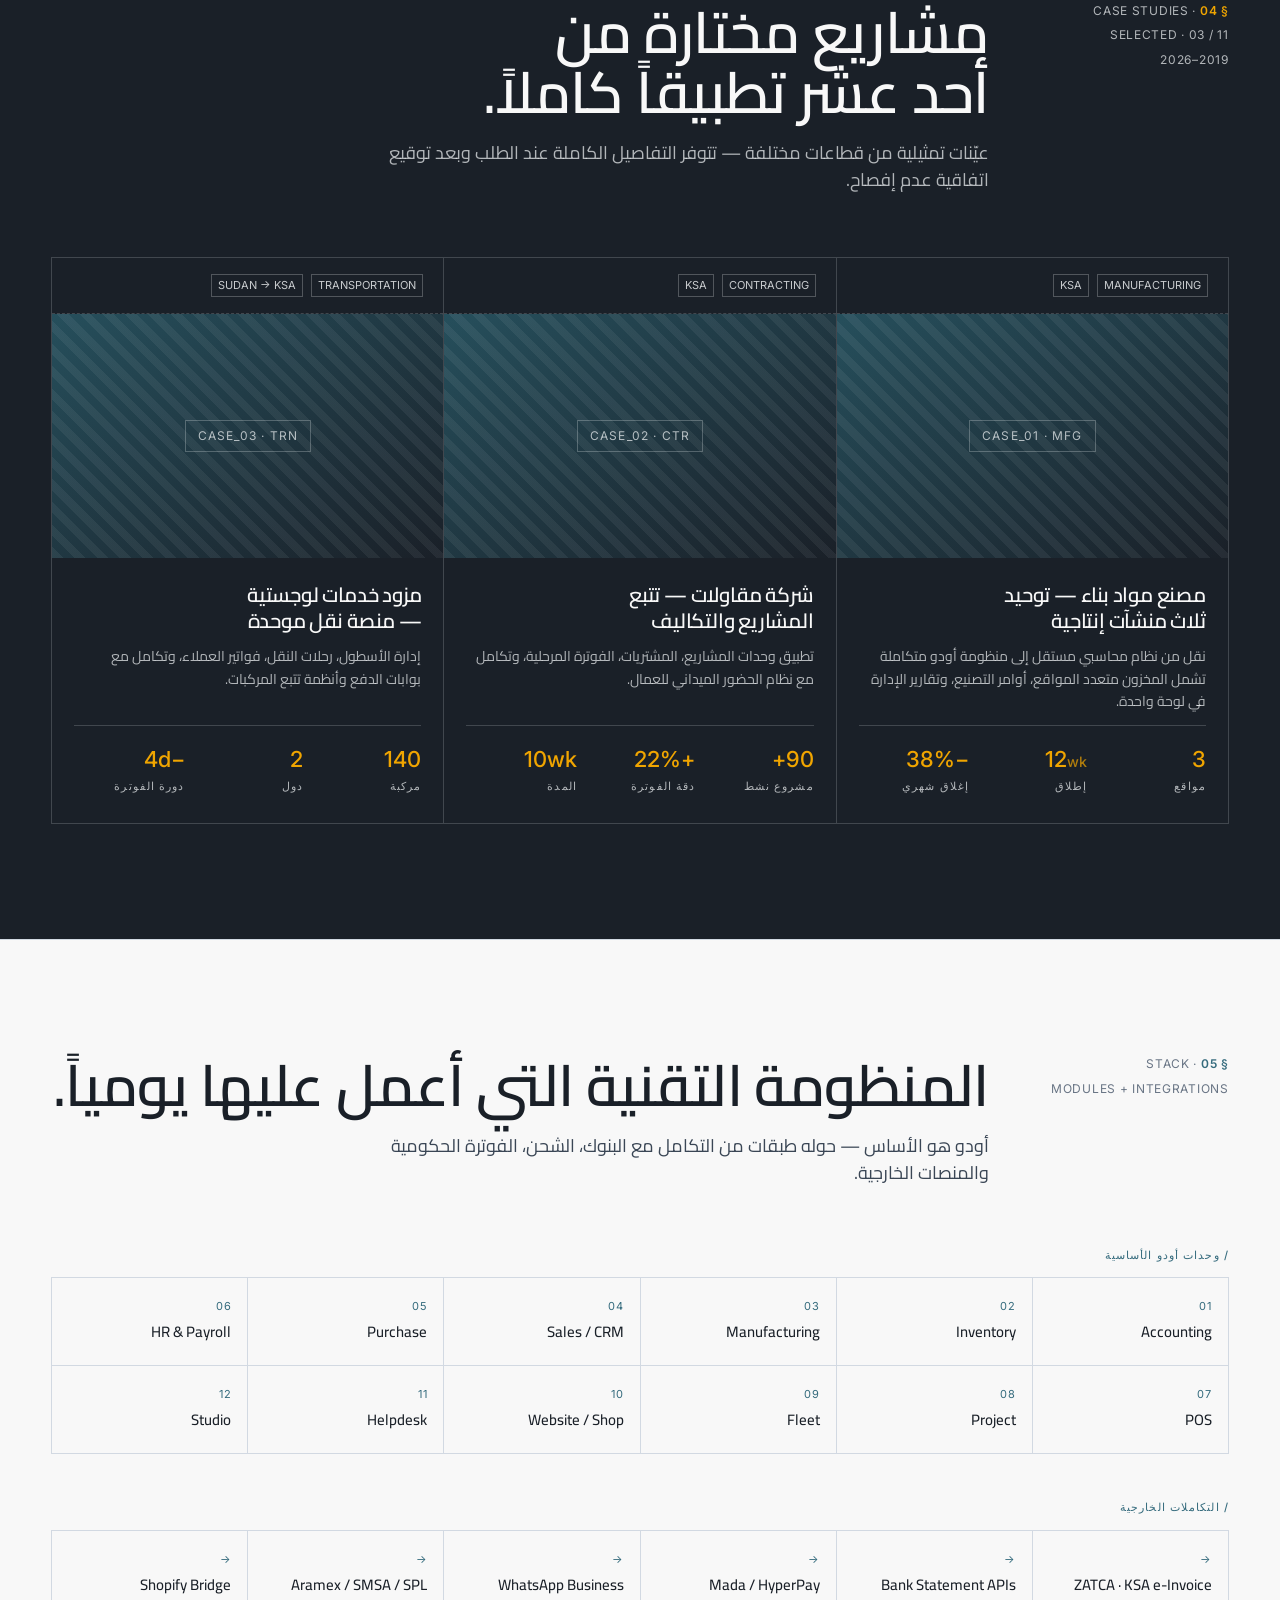
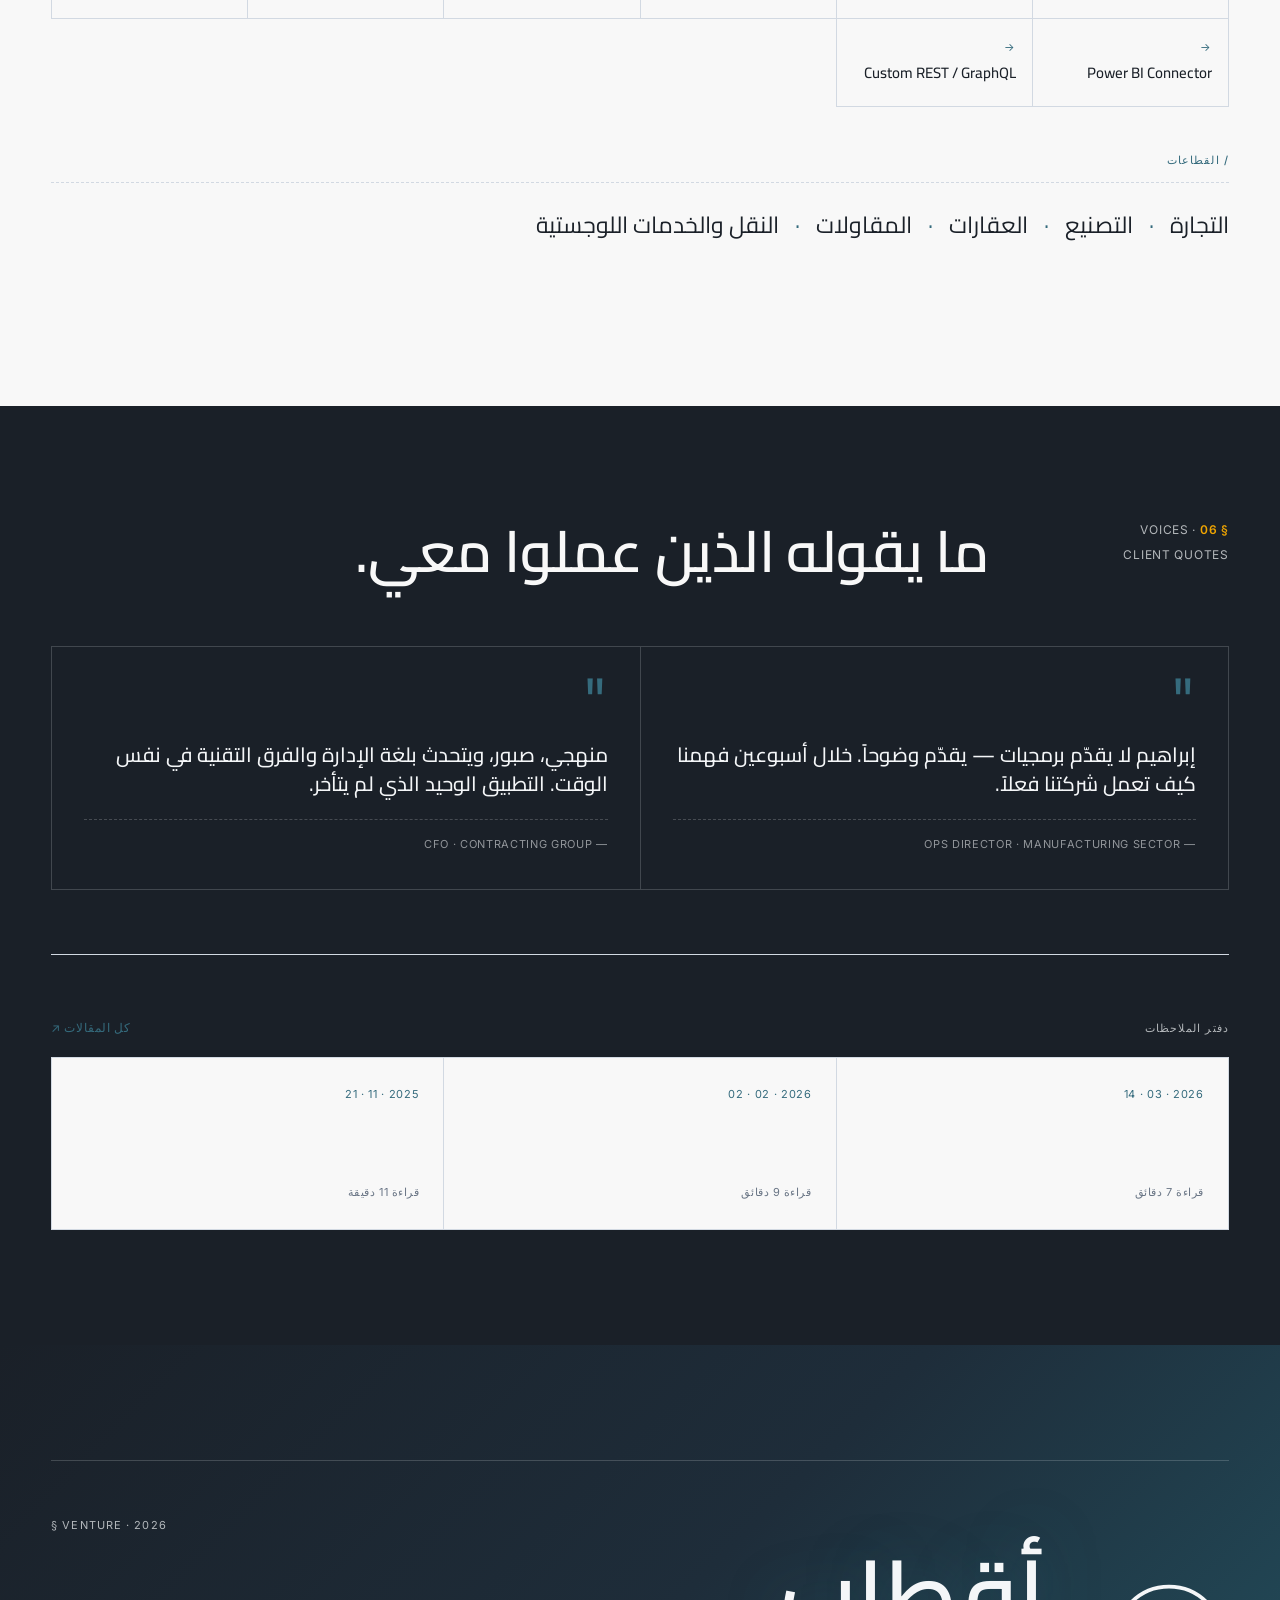
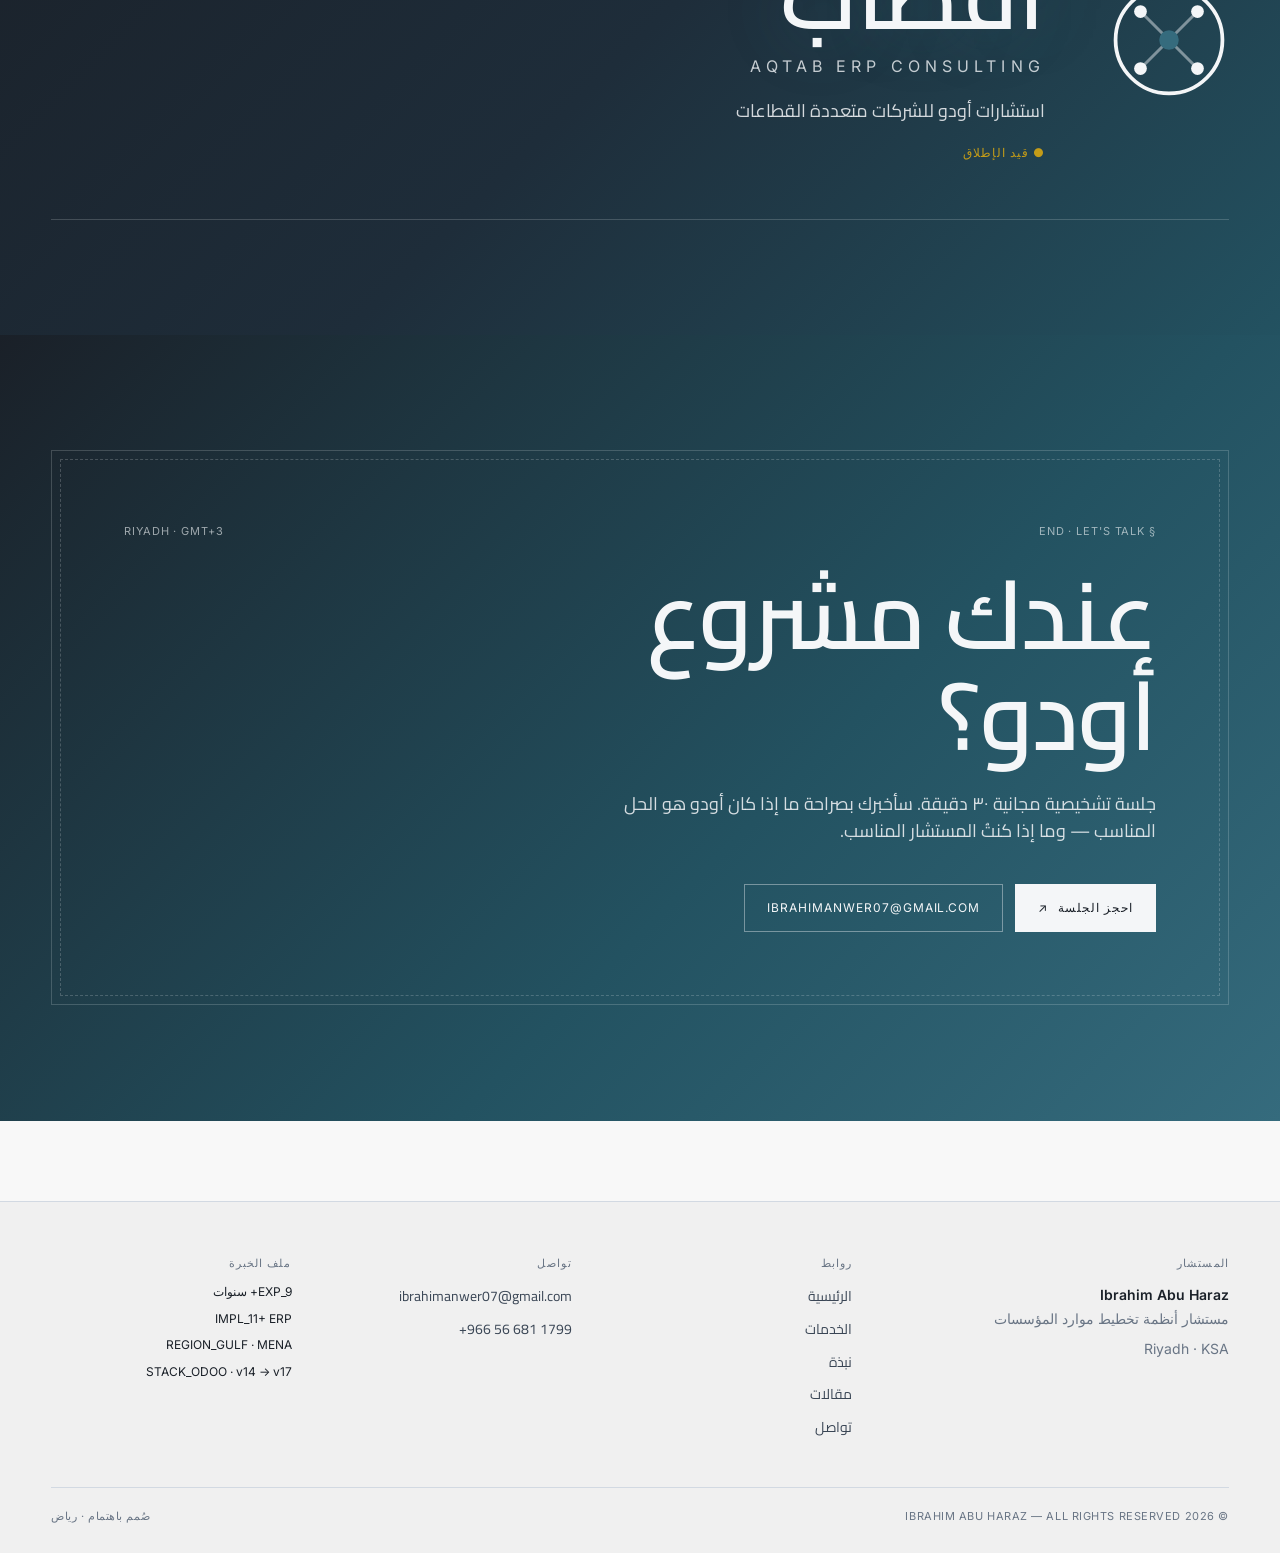
==== commit 67ead027: "update" ====
--- a/index.html
+++ b/index.html
@@ -103,7 +103,7 @@
 
     <h6 style="
       font-family: var(--f-sans);
-      font-size: clamp(42px, 7vw, 96px);
+      font-size: clamp(28px, 4.5vw, 58px);
       font-weight: 700;
       line-height: 1.1;
       color: #1a2028;
@@ -116,7 +116,7 @@
         -webkit-text-fill-color: transparent;
         background-clip: text;
       ">تسع سنوات</span> في تحويل
-      <br/>عمليات الشركات عبر <mark style="background: linear-gradient(135deg, #1a2028, #356b7d); color: #f4f6f8; padding: 2px 12px; border-radius: 4px; font-style: normal;">أودو ERP</mark>
+      <br/>عمليات الشركات عبر <span style="display:inline; background:#1a2028; color:#f4f6f8; padding:4px 14px; border-radius:6px; white-space:nowrap;">أودو ERP</span>
     </h6>
 
     <h2 style="
--- a/assets/shared.css
+++ b/assets/shared.css
@@ -161,12 +161,18 @@
   color: var(--muted);
   letter-spacing: 0.08em;
 }
+@keyframes pulse-green {
+  0%   { box-shadow: 0 0 0 0   rgba(56,160,112,0.6); }
+  70%  { box-shadow: 0 0 0 8px rgba(56,160,112,0);   }
+  100% { box-shadow: 0 0 0 0   rgba(56,160,112,0);   }
+}
 .status-dot::before {
   content: "";
   width: 8px; height: 8px;
   border-radius: 50%;
   background: var(--green);
   box-shadow: 0 0 0 3px rgba(58, 148, 100, 0.25);
+  animation: pulse-green 2s ease infinite;
 }
 
 .lang-toggle {
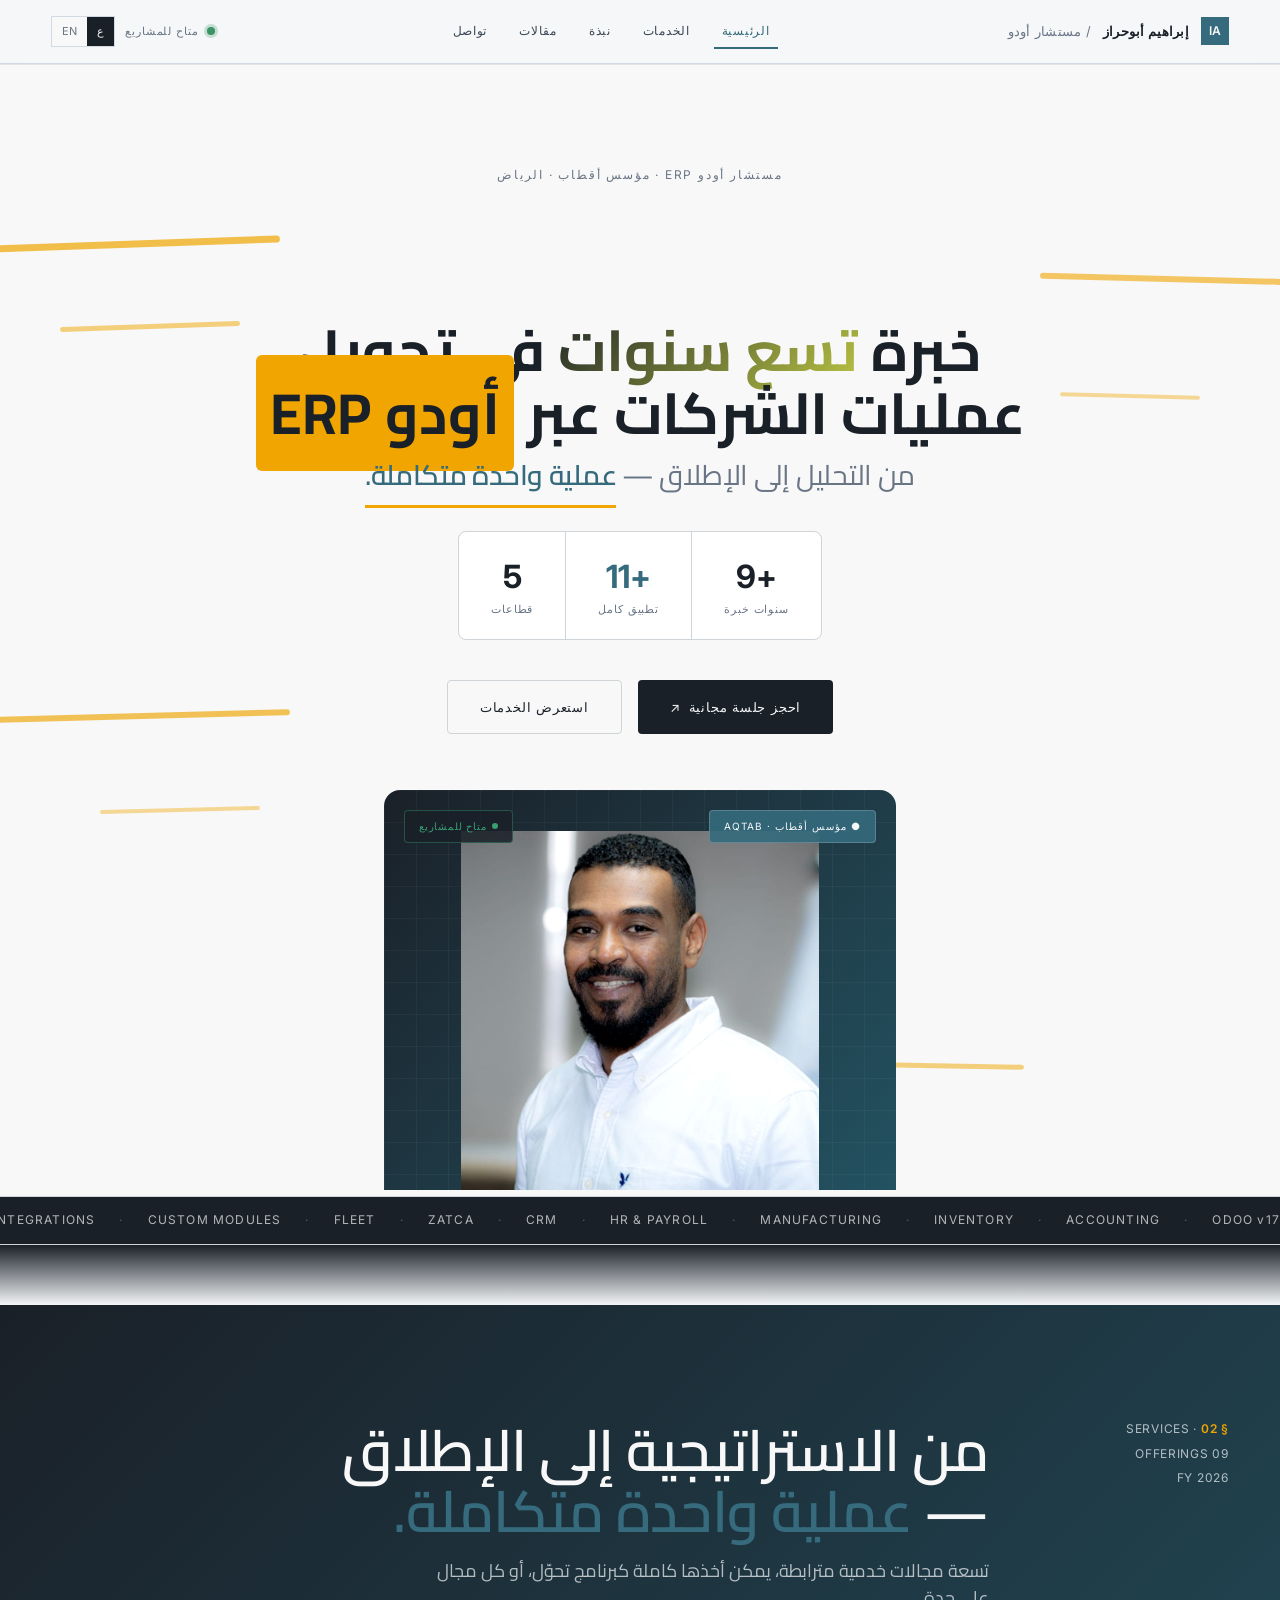
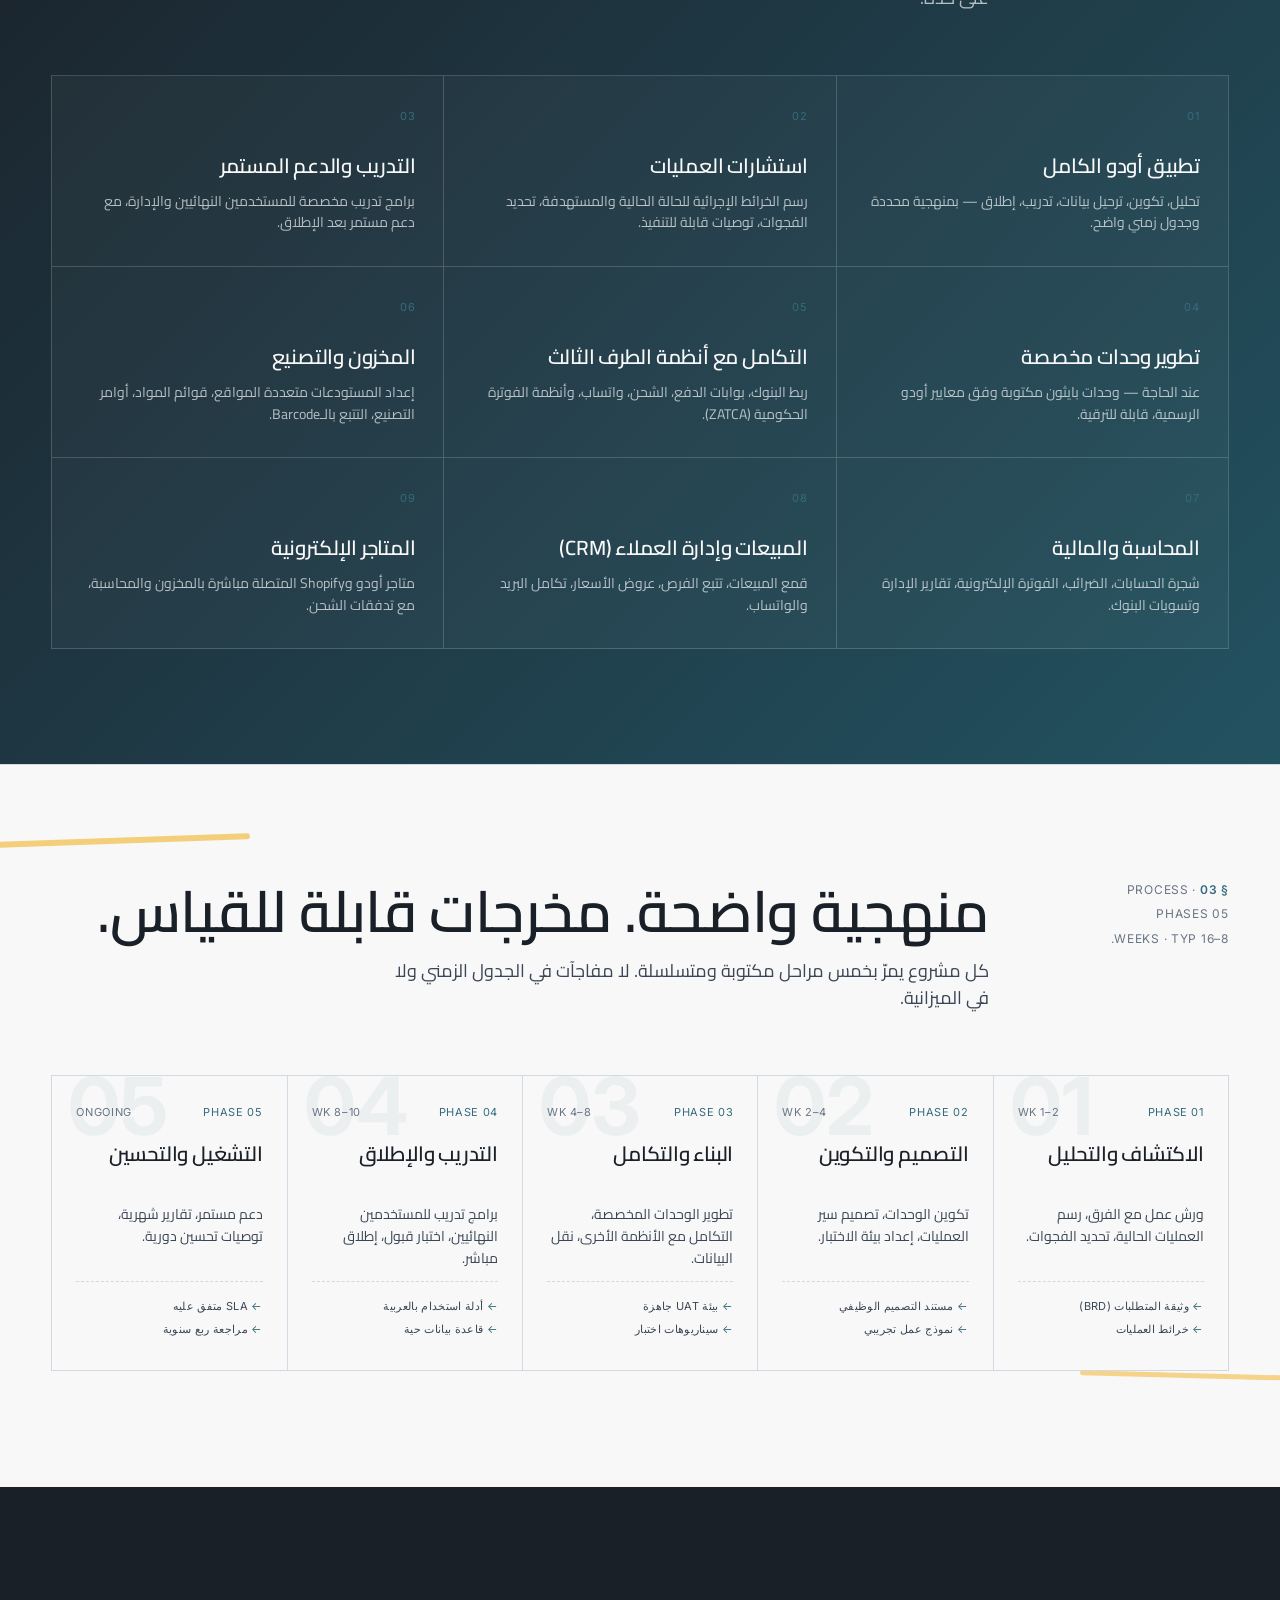
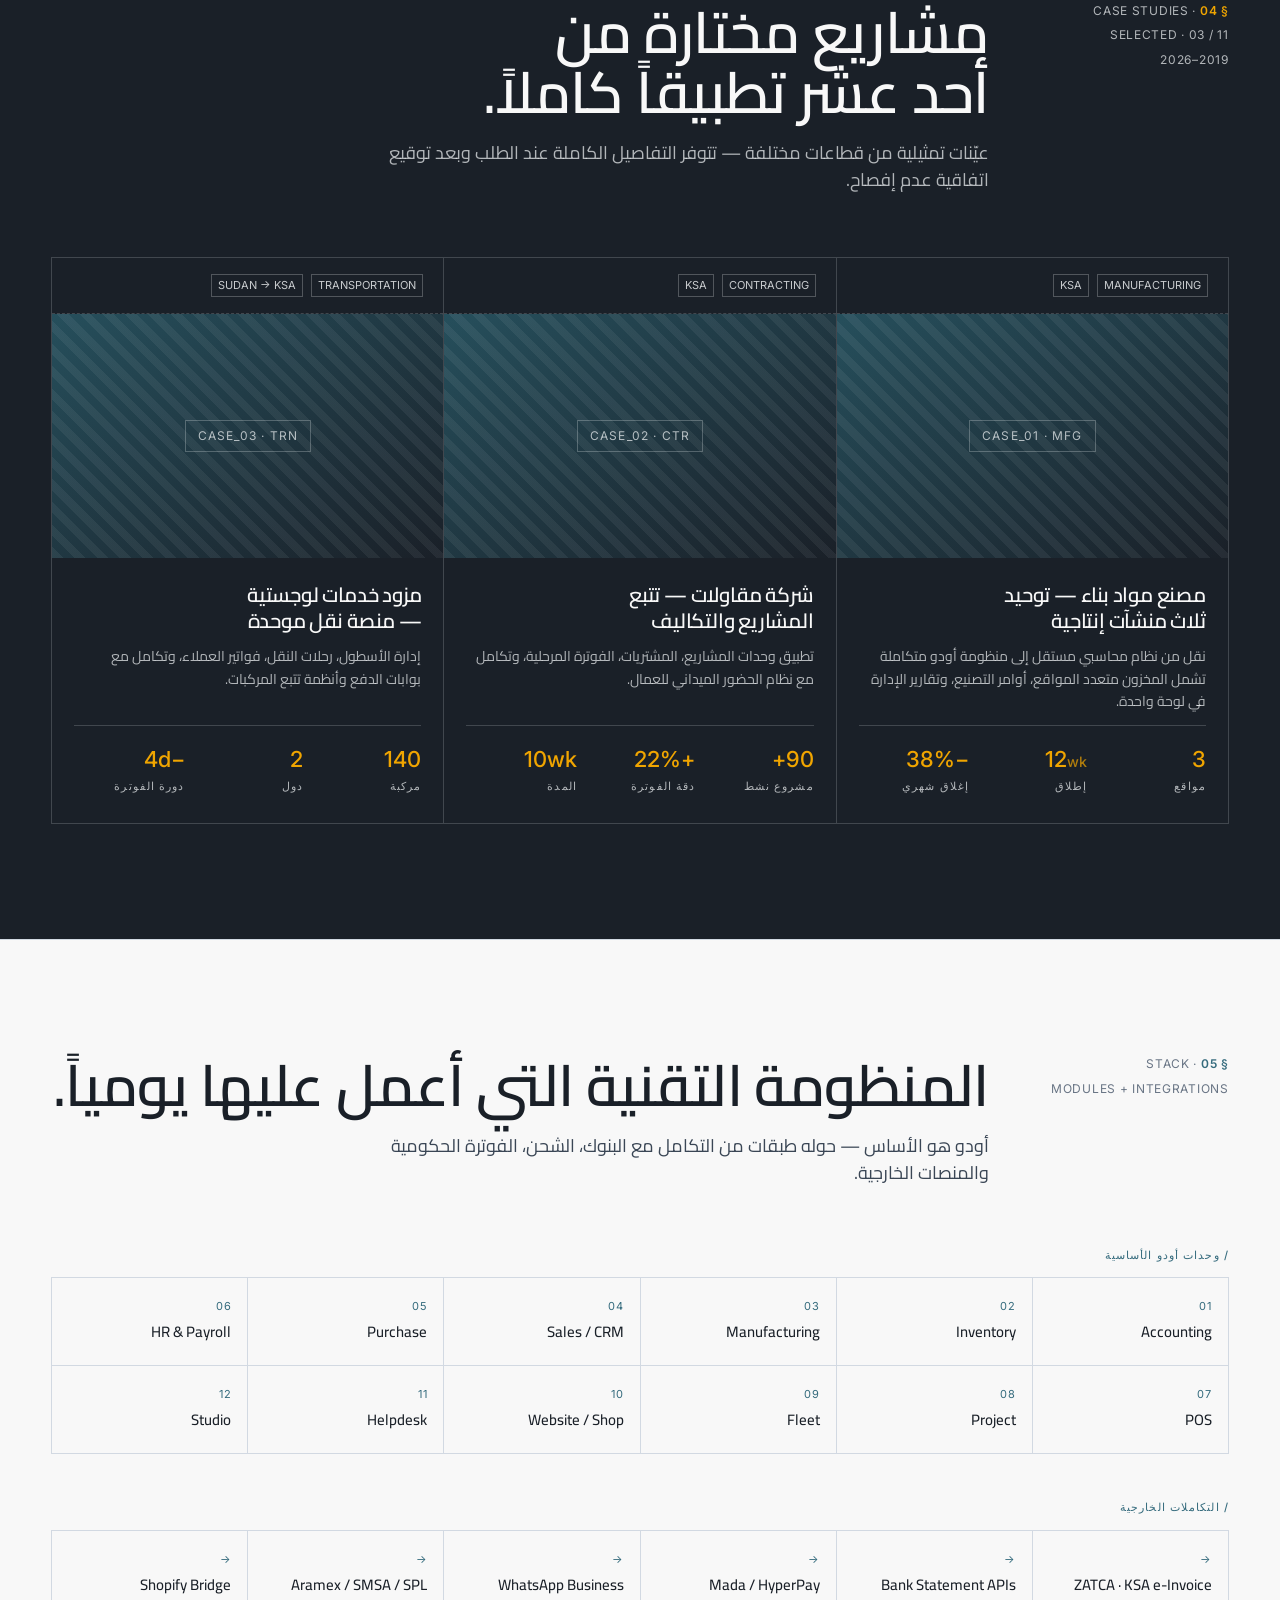
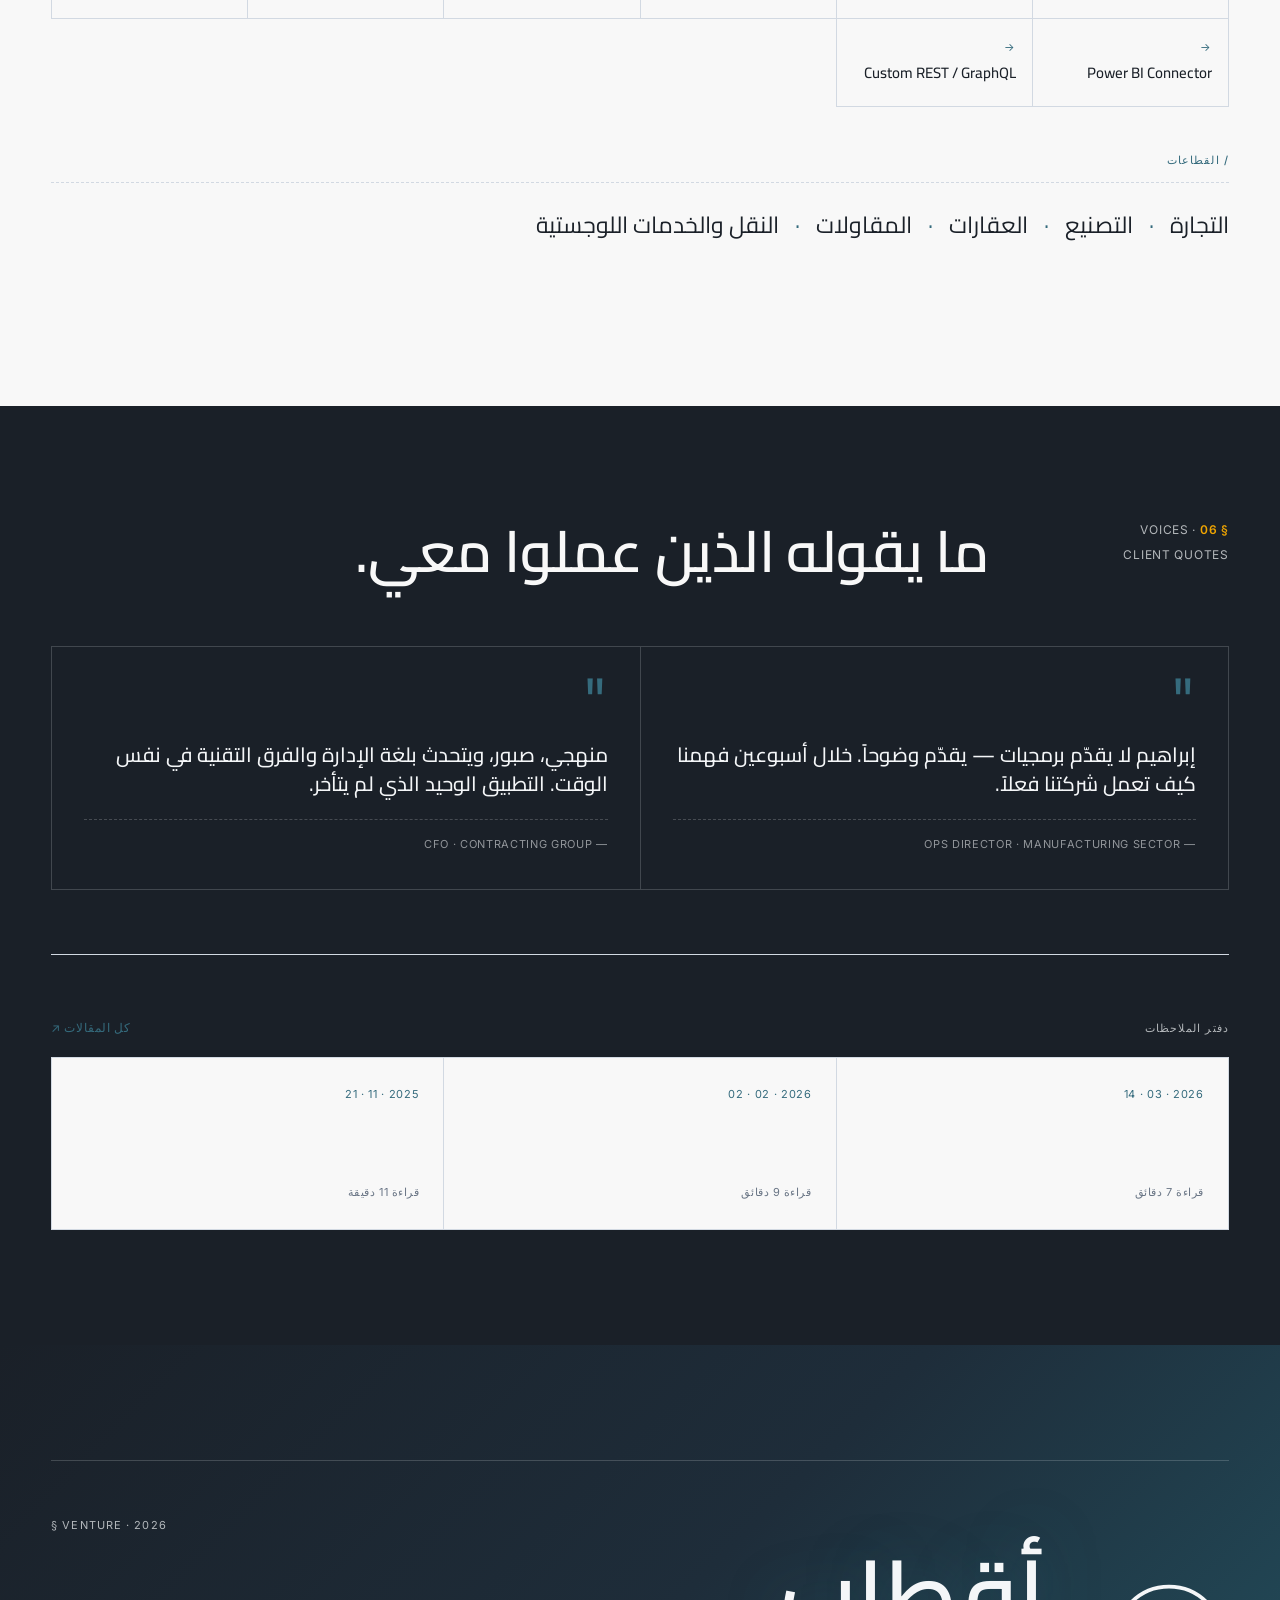
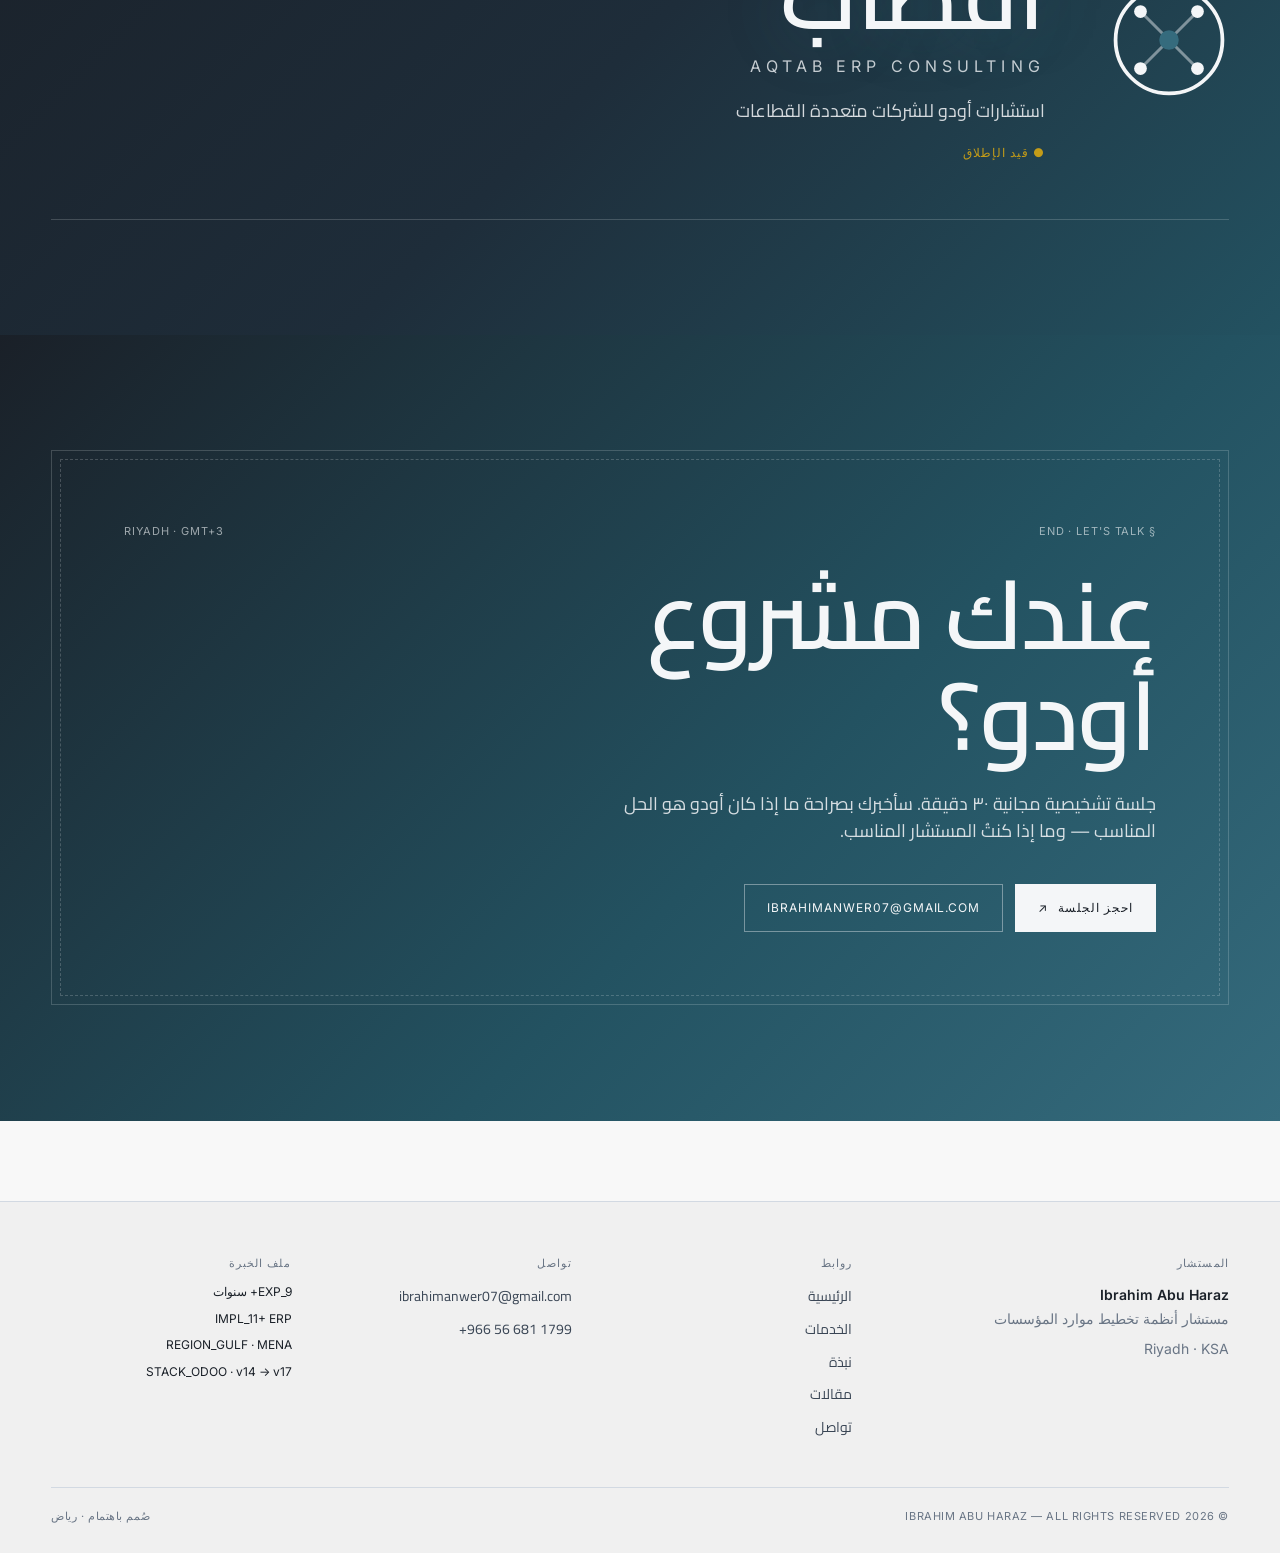
==== commit aad779aa: "Update index.html" ====
--- a/index.html
+++ b/index.html
@@ -116,7 +116,7 @@
         -webkit-text-fill-color: transparent;
         background-clip: text;
       ">تسع سنوات</span> في تحويل
-      <br/>عمليات الشركات عبر <span style="display:inline; background:#1a2028; color:#f4f6f8; padding:4px 14px; border-radius:6px; white-space:nowrap;">أودو ERP</span>
+      <br/>عمليات الشركات عبر <span style="display:inline; background:#f0a500; color:#1a2028; padding:4px 14px; border-radius:6px; white-space:nowrap;">أودو ERP</span>
     </h6>
 
     <h2 style="
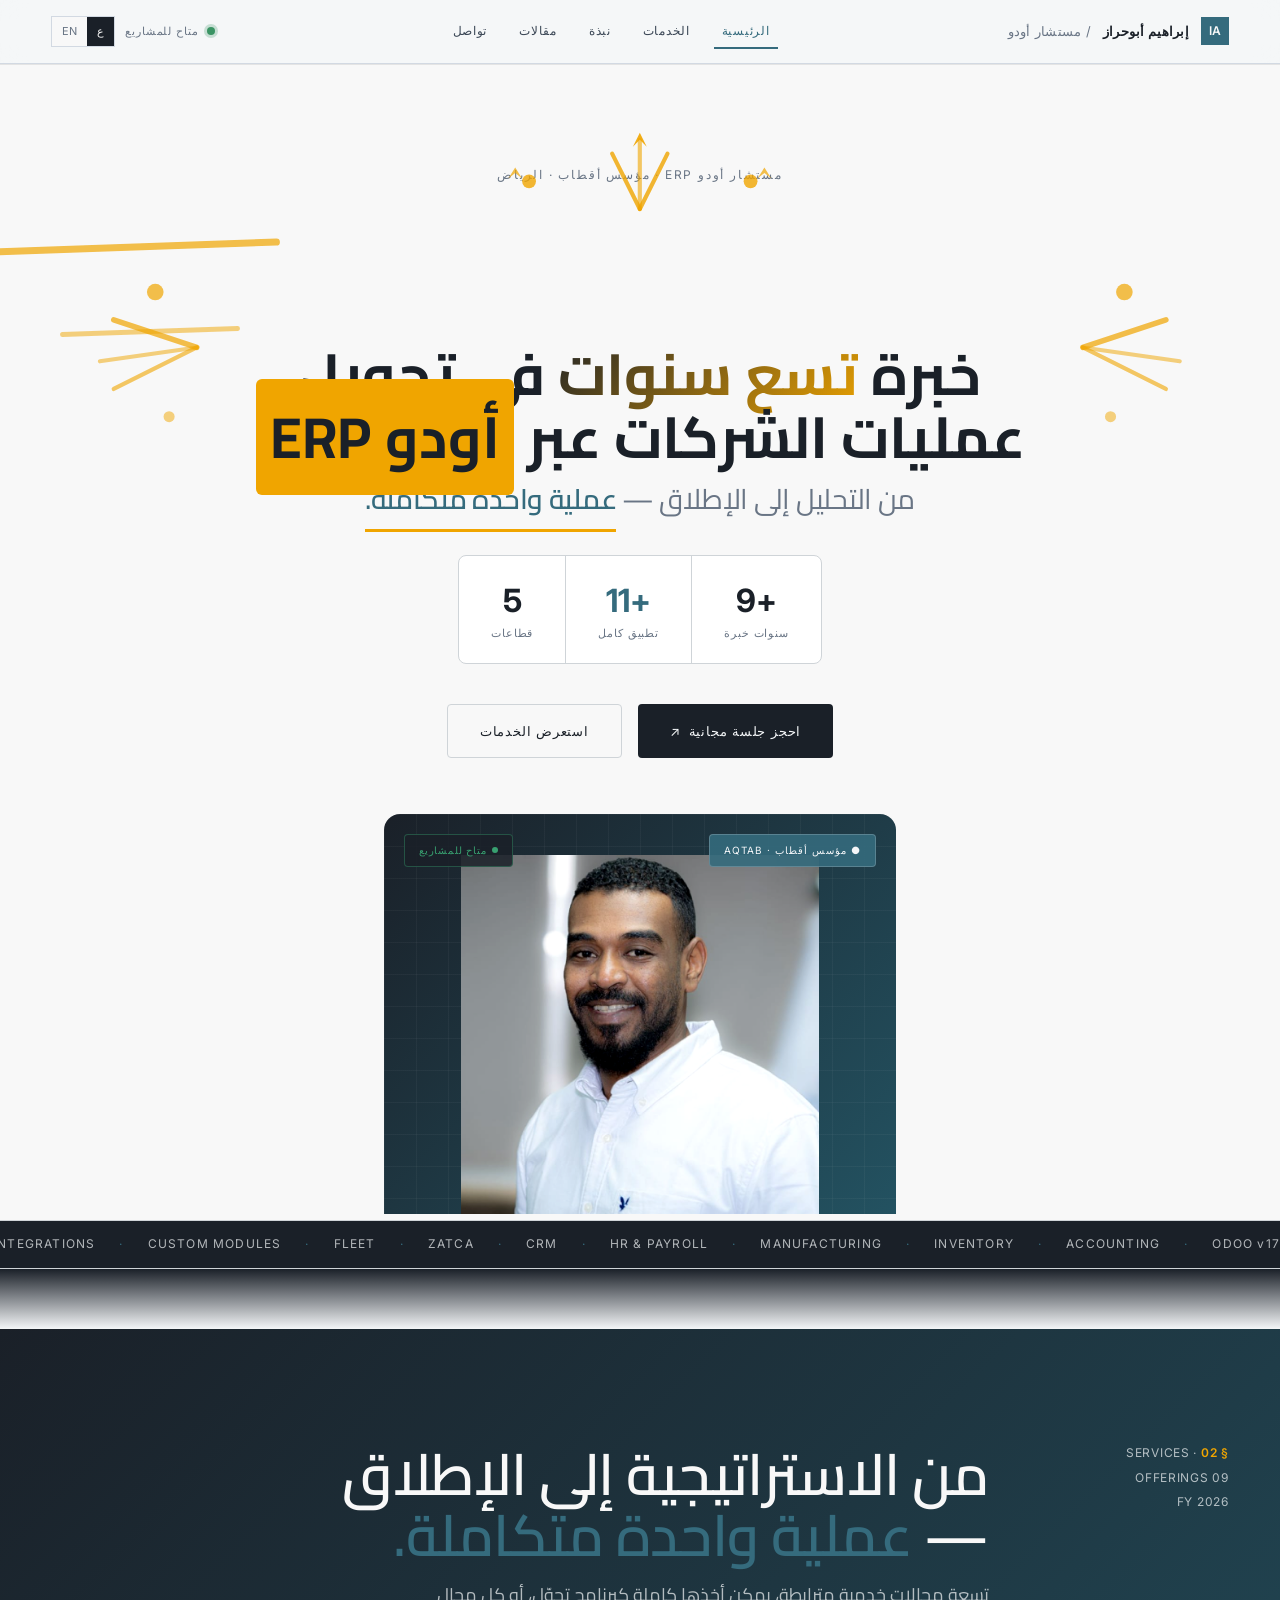
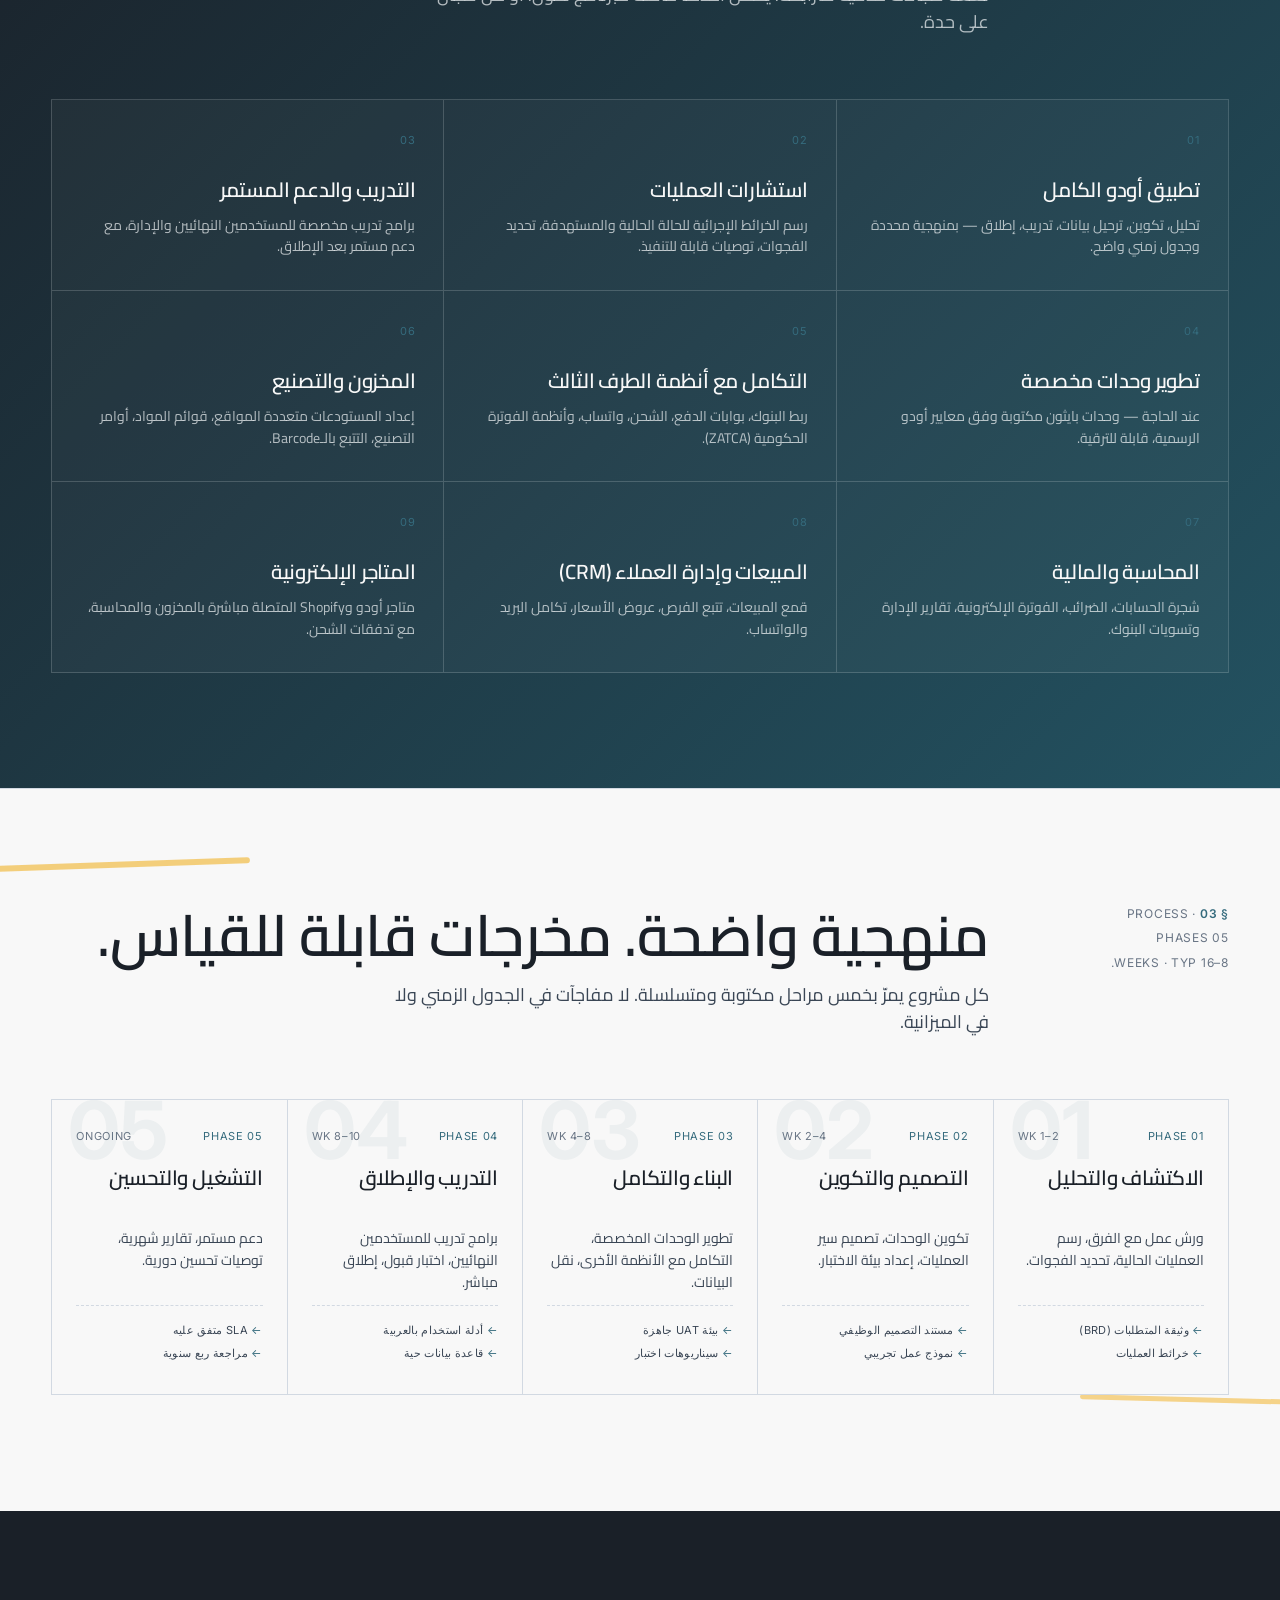
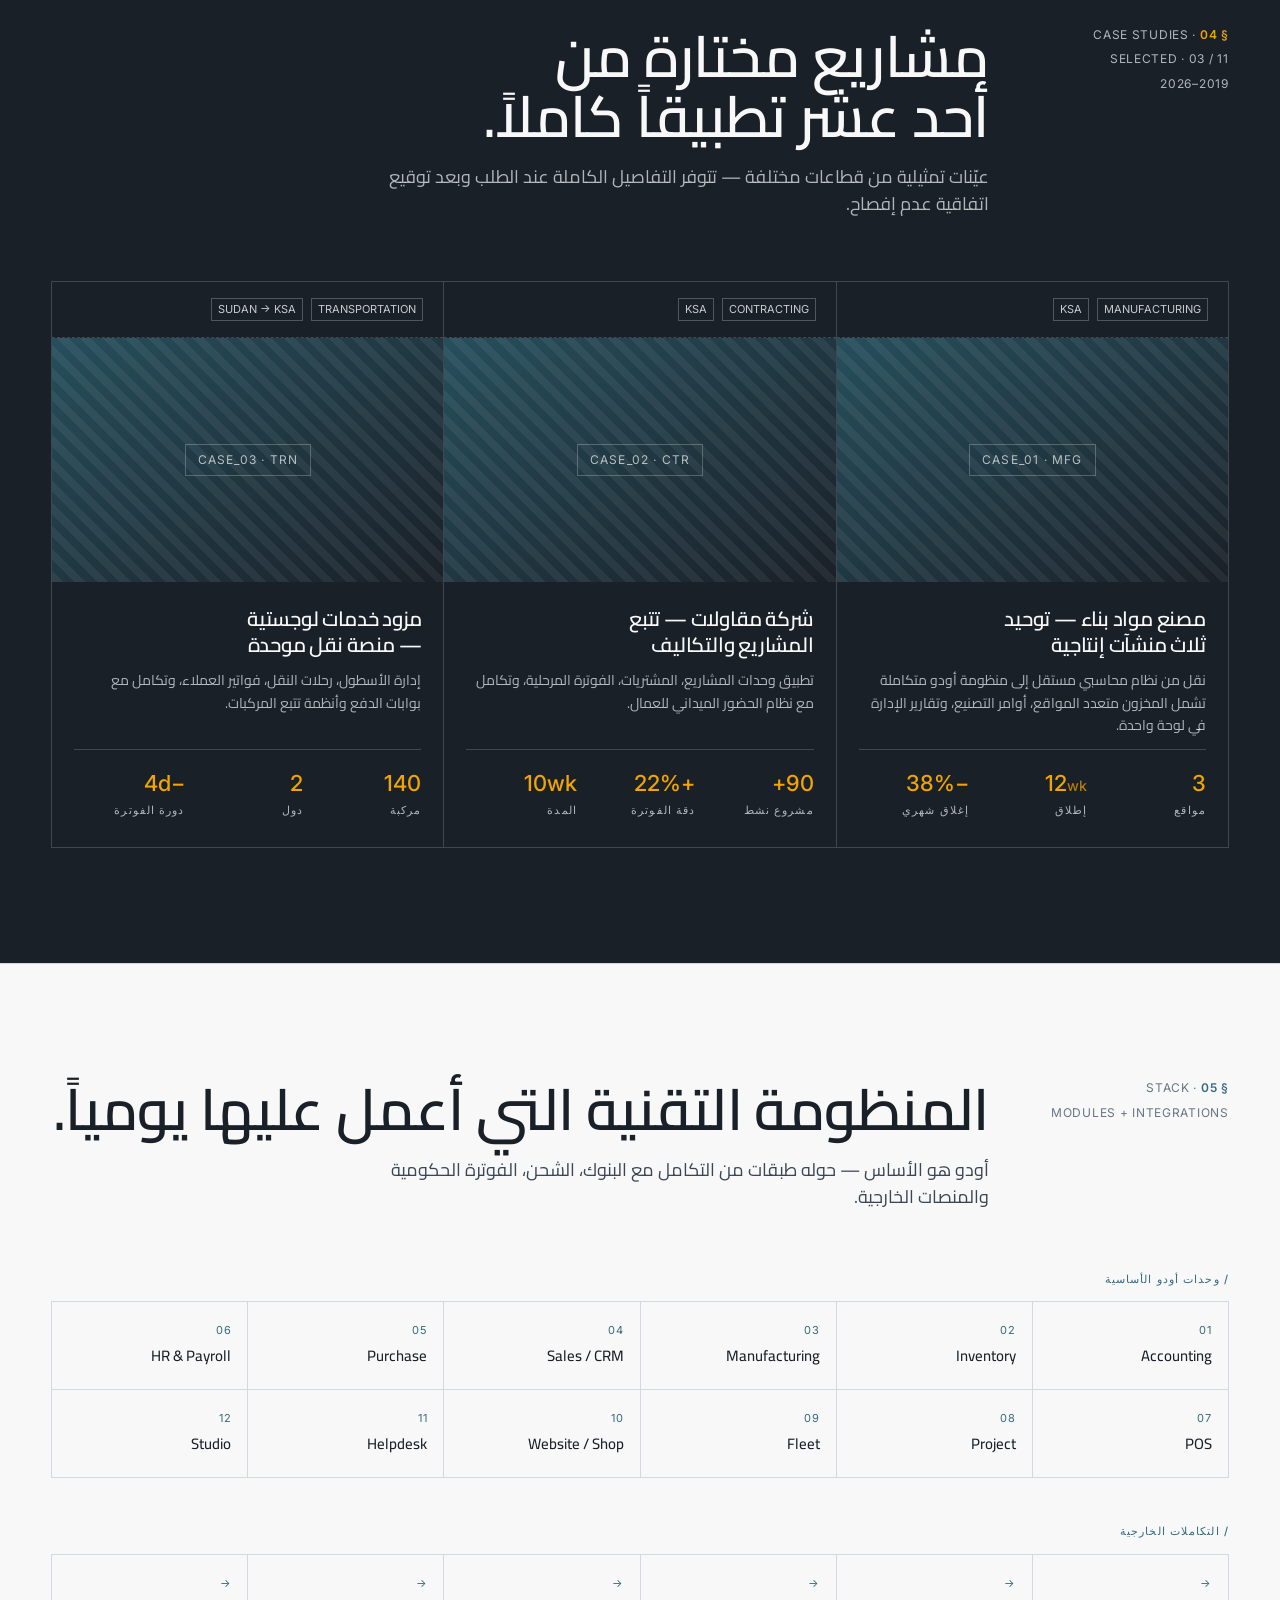
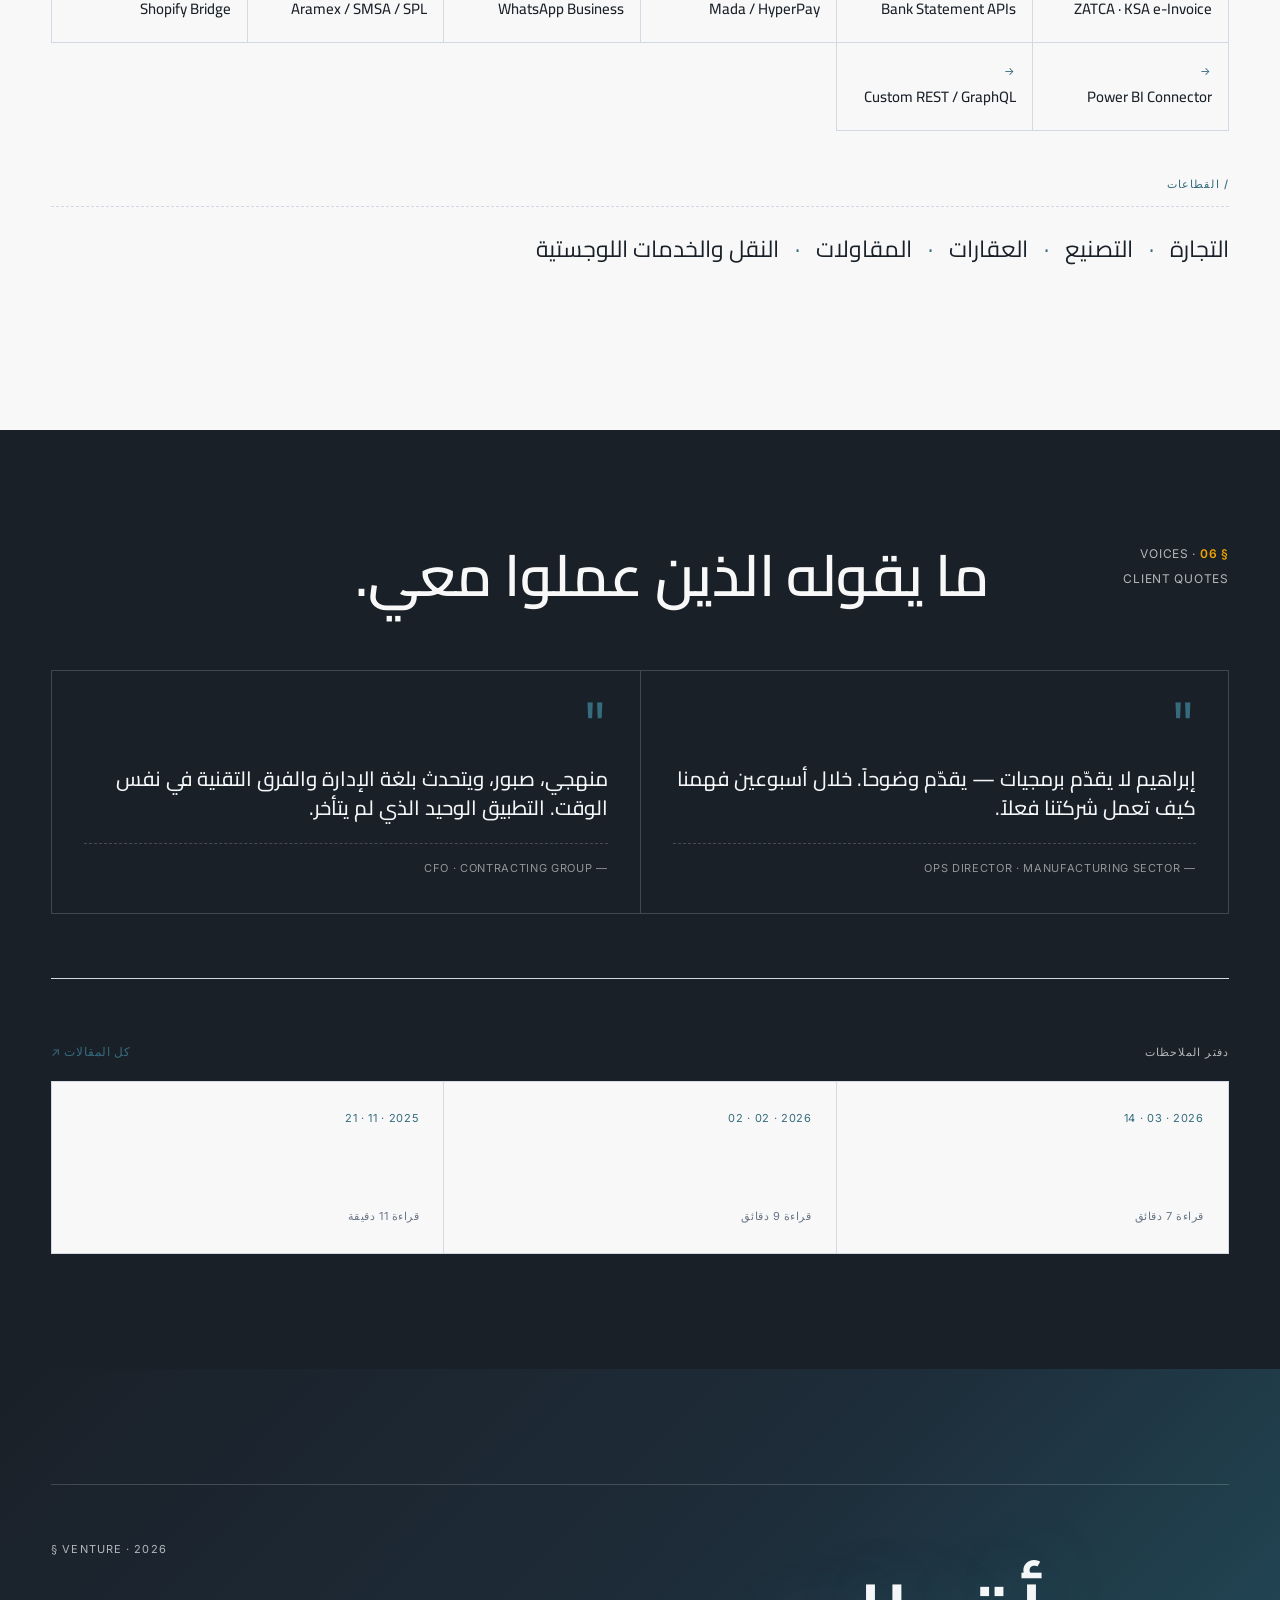
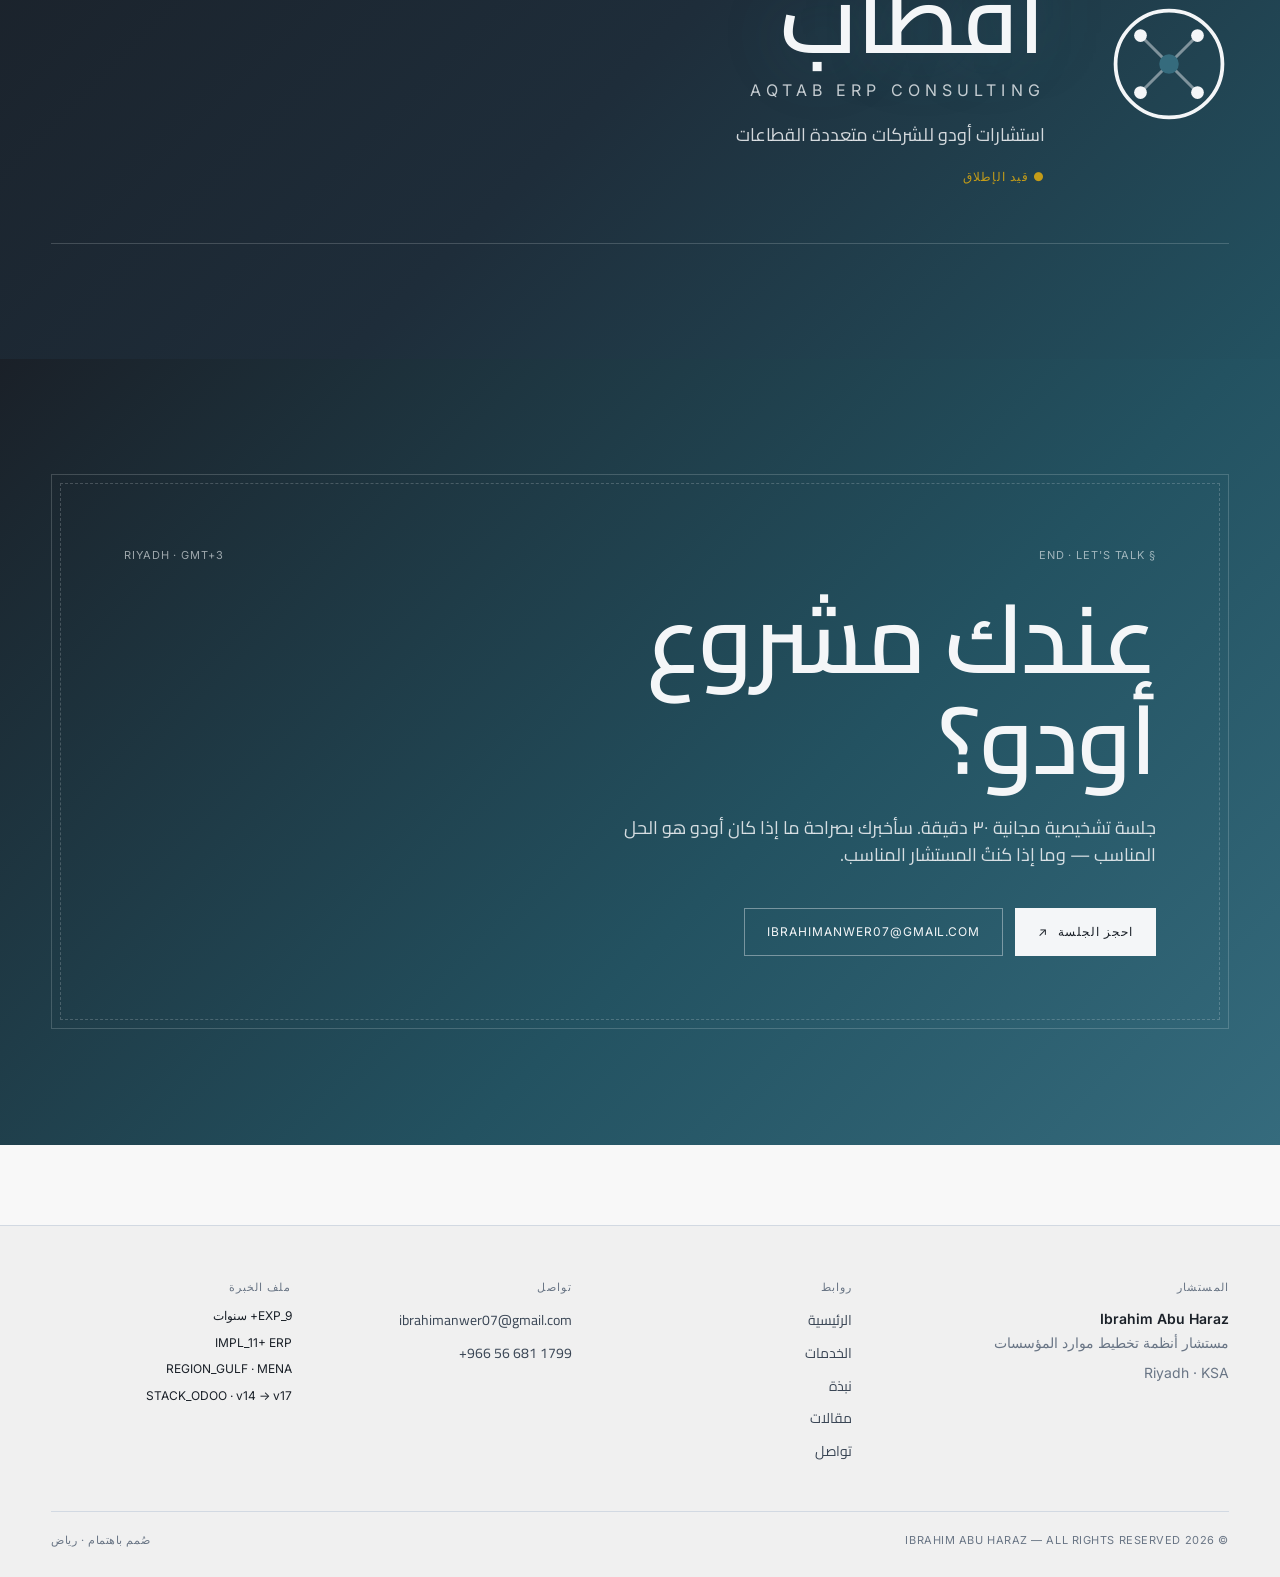
==== commit 067a9c28: "Update index.html" ====
--- a/index.html
+++ b/index.html
@@ -45,6 +45,18 @@
 }
 .ticker-track > span:nth-child(even) { color: #356b7d; }
 @keyframes tick { from { transform: translateX(0); } to { transform: translateX(-100%); } }
+
+/* Burst decoration */
+@keyframes burst-float {
+  0%, 100% { transform: translateY(0px) rotate(0deg); }
+  50% { transform: translateY(-6px) rotate(2deg); }
+}
+@keyframes burst-pulse {
+  0%, 100% { opacity: 0.7; transform: scale(1); }
+  50% { opacity: 1; transform: scale(1.15); }
+}
+.burst-svg { animation: burst-float 4s ease-in-out infinite; }
+.burst-dot { animation: burst-pulse 2s ease-in-out infinite; }
 </style>
 </head>
 <body>
@@ -59,37 +71,6 @@
   overflow: hidden;
 ">
   <div class="wrap">
-
-    <!-- Decorative gold streaks -->
-    <span aria-hidden="true" style="
-      position:absolute; top:18%; inset-inline-start:-20px;
-      width:260px; height:6px; background:#f0a500;
-      border-radius:3px; opacity:0.6; transform:rotate(1.5deg);
-      pointer-events:none;"></span>
-
-    <span aria-hidden="true" style="
-      position:absolute; top:28%; inset-inline-start:80px;
-      width:140px; height:4px; background:#f0a500;
-      border-radius:3px; opacity:0.4; transform:rotate(1.5deg);
-      pointer-events:none;"></span>
-
-    <span aria-hidden="true" style="
-      position:absolute; top:55%; inset-inline-end:-10px;
-      width:300px; height:6px; background:#f0a500;
-      border-radius:3px; opacity:0.65; transform:rotate(-1.5deg);
-      pointer-events:none;"></span>
-
-    <span aria-hidden="true" style="
-      position:absolute; top:63%; inset-inline-end:100px;
-      width:160px; height:4px; background:#f0a500;
-      border-radius:3px; opacity:0.4; transform:rotate(-1.5deg);
-      pointer-events:none;"></span>
-
-    <span aria-hidden="true" style="
-      position:absolute; bottom:15%; inset-inline-start:20%;
-      width:200px; height:5px; background:#f0a500;
-      border-radius:3px; opacity:0.5; transform:rotate(1deg);
-      pointer-events:none;"></span>
 
     <!-- Main headline -->
     <p style="
@@ -101,23 +82,60 @@
       margin-bottom: 24px;
     ">مستشار أودو ERP · مؤسس أقطاب · الرياض</p>
 
-    <h6 style="
-      font-family: var(--f-sans);
-      font-size: clamp(28px, 4.5vw, 58px);
-      font-weight: 700;
-      line-height: 1.1;
-      color: #1a2028;
-      margin-bottom: 16px;
-      text-wrap: balance;
-    ">
-      خبرة <span style="
-        background: linear-gradient(135deg, #1a2028, #c0cb43);
-        -webkit-background-clip: text;
-        -webkit-text-fill-color: transparent;
-        background-clip: text;
-      ">تسع سنوات</span> في تحويل
-      <br/>عمليات الشركات عبر <span style="display:inline; background:#f0a500; color:#1a2028; padding:4px 14px; border-radius:6px; white-space:nowrap;">أودو ERP</span>
-    </h6>
+    <div style="position:relative; display:inline-block; text-align:center; width:100%;">
+
+      <!-- Burst SVG decoration -->
+      <svg class="burst-svg" aria-hidden="true" style="
+        position:absolute; inset:0; width:100%; height:100%;
+        pointer-events:none; overflow:visible; z-index:0;
+      " viewBox="0 0 800 200">
+        <!-- Top burst lines -->
+        <line x1="400" y1="0" x2="380" y2="-40" stroke="#f0a500" stroke-width="3" stroke-linecap="round" opacity="0.8"/>
+        <line x1="400" y1="0" x2="420" y2="-40" stroke="#f0a500" stroke-width="3" stroke-linecap="round" opacity="0.8"/>
+        <line x1="400" y1="0" x2="400" y2="-50" stroke="#f0a500" stroke-width="3" stroke-linecap="round" opacity="0.6"/>
+        <!-- Left burst lines -->
+        <line x1="80" y1="100" x2="20" y2="80" stroke="#f0a500" stroke-width="4" stroke-linecap="round" opacity="0.7"/>
+        <line x1="80" y1="100" x2="10" y2="110" stroke="#f0a500" stroke-width="3" stroke-linecap="round" opacity="0.5"/>
+        <line x1="80" y1="100" x2="20" y2="130" stroke="#f0a500" stroke-width="3" stroke-linecap="round" opacity="0.6"/>
+        <!-- Right burst lines -->
+        <line x1="720" y1="100" x2="780" y2="80" stroke="#f0a500" stroke-width="4" stroke-linecap="round" opacity="0.7"/>
+        <line x1="720" y1="100" x2="790" y2="110" stroke="#f0a500" stroke-width="3" stroke-linecap="round" opacity="0.5"/>
+        <line x1="720" y1="100" x2="780" y2="130" stroke="#f0a500" stroke-width="3" stroke-linecap="round" opacity="0.6"/>
+        <!-- Gold dots -->
+        <circle class="burst-dot" cx="320" cy="-20" r="5" fill="#f0a500" opacity="0.8"/>
+        <circle class="burst-dot" cx="480" cy="-20" r="5" fill="#f0a500" opacity="0.8"/>
+        <circle class="burst-dot" cx="50" cy="60" r="6" fill="#f0a500" opacity="0.7"/>
+        <circle class="burst-dot" cx="750" cy="60" r="6" fill="#f0a500" opacity="0.7"/>
+        <circle class="burst-dot" cx="60" cy="150" r="4" fill="#f0a500" opacity="0.5"/>
+        <circle class="burst-dot" cx="740" cy="150" r="4" fill="#f0a500" opacity="0.5"/>
+        <!-- Small diamonds -->
+        <polygon points="400,-55 405,-45 400,-50 395,-45" fill="#f0a500" opacity="0.9"/>
+        <polygon points="310,-30 315,-22 310,-26 305,-22" fill="#f0a500" opacity="0.7"/>
+        <polygon points="490,-30 495,-22 490,-26 485,-22" fill="#f0a500" opacity="0.7"/>
+      </svg>
+
+      <!-- The actual headline -->
+      <div style="position:relative; z-index:1;">
+        <h6 style="
+          font-family: var(--f-sans);
+          font-size: clamp(28px, 4.5vw, 58px);
+          font-weight: 700;
+          line-height: 1.1;
+          color: #1a2028;
+          margin-bottom: 16px;
+          text-wrap: balance;
+        ">
+          خبرة <span style="
+            background: linear-gradient(135deg, #1a2028, #f0a500);
+            -webkit-background-clip: text;
+            -webkit-text-fill-color: transparent;
+            background-clip: text;
+          ">تسع سنوات</span> في تحويل
+          <br/>عمليات الشركات عبر <span style="display:inline; background:#f0a500; color:#1a2028; padding:4px 14px; border-radius:6px; white-space:nowrap;">أودو ERP</span>
+        </h6>
+      </div>
+
+    </div>
 
     <h2 style="
       font-family: var(--f-sans);
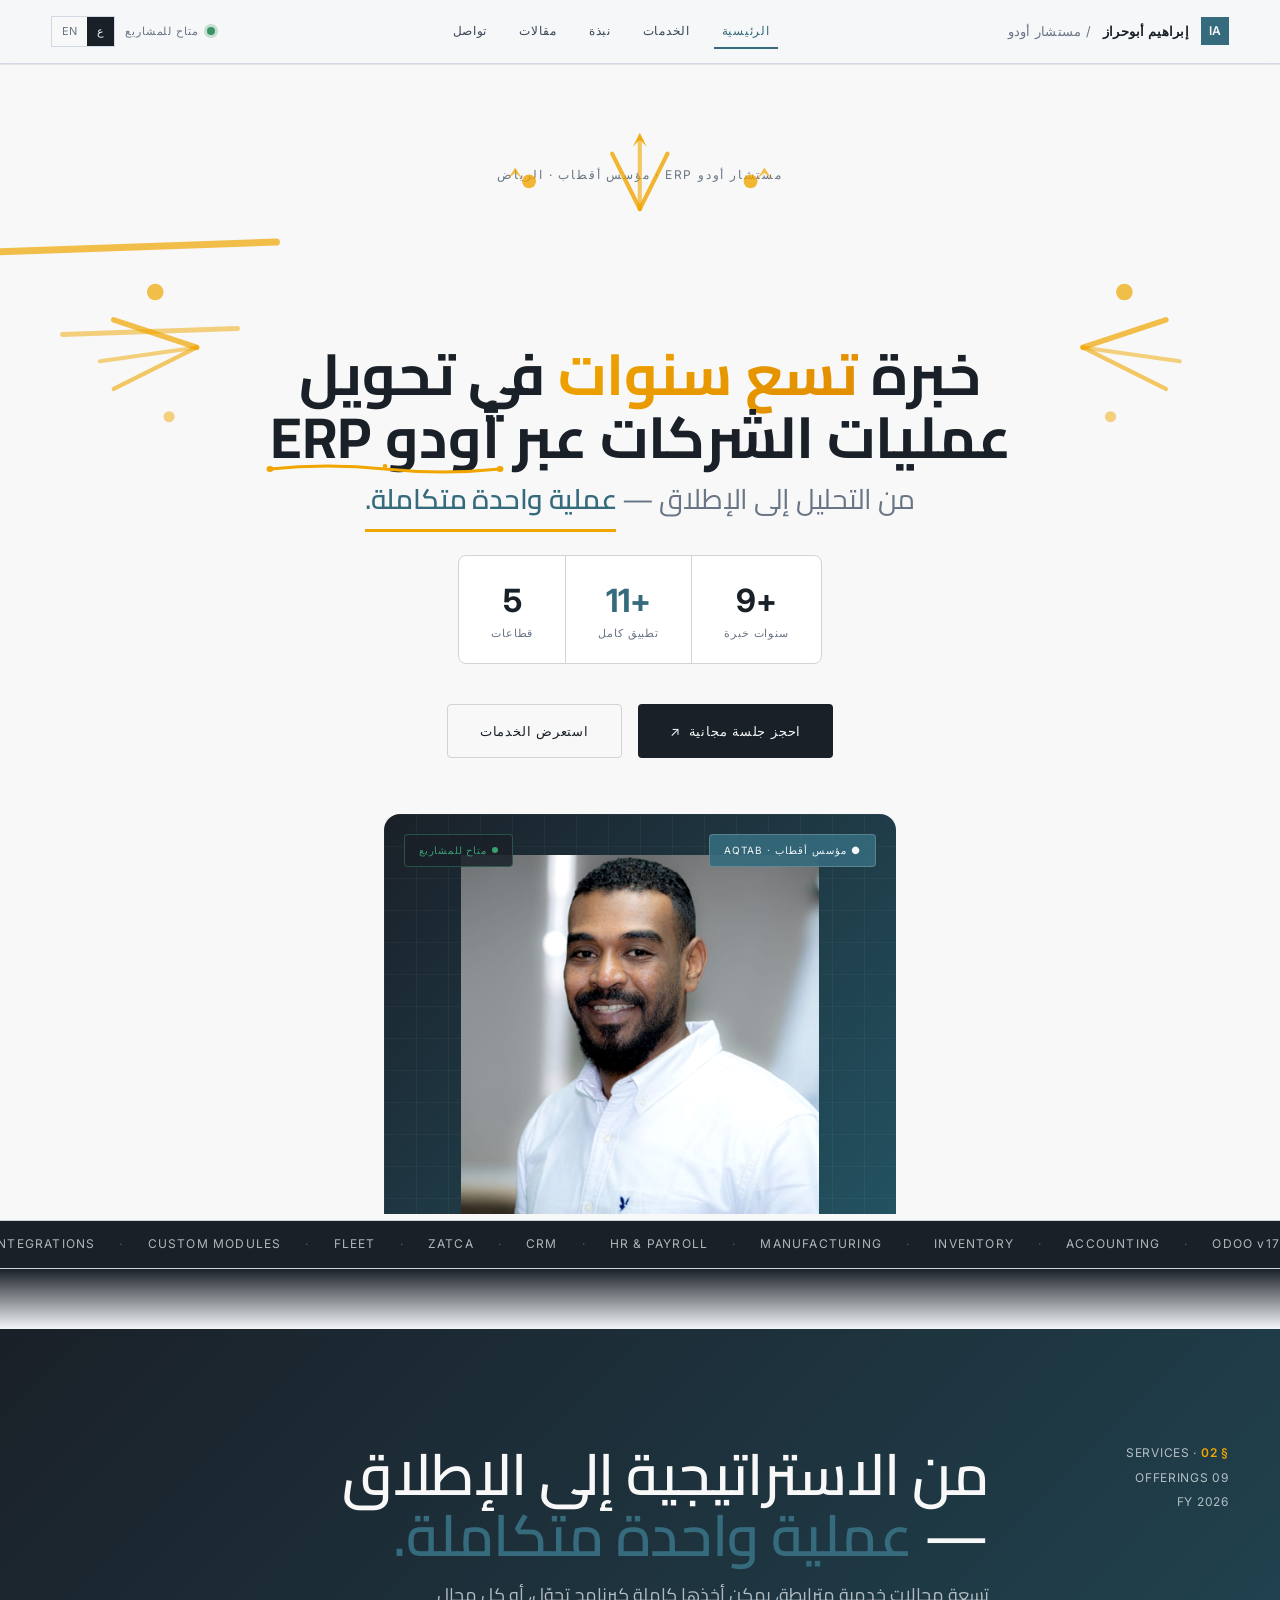
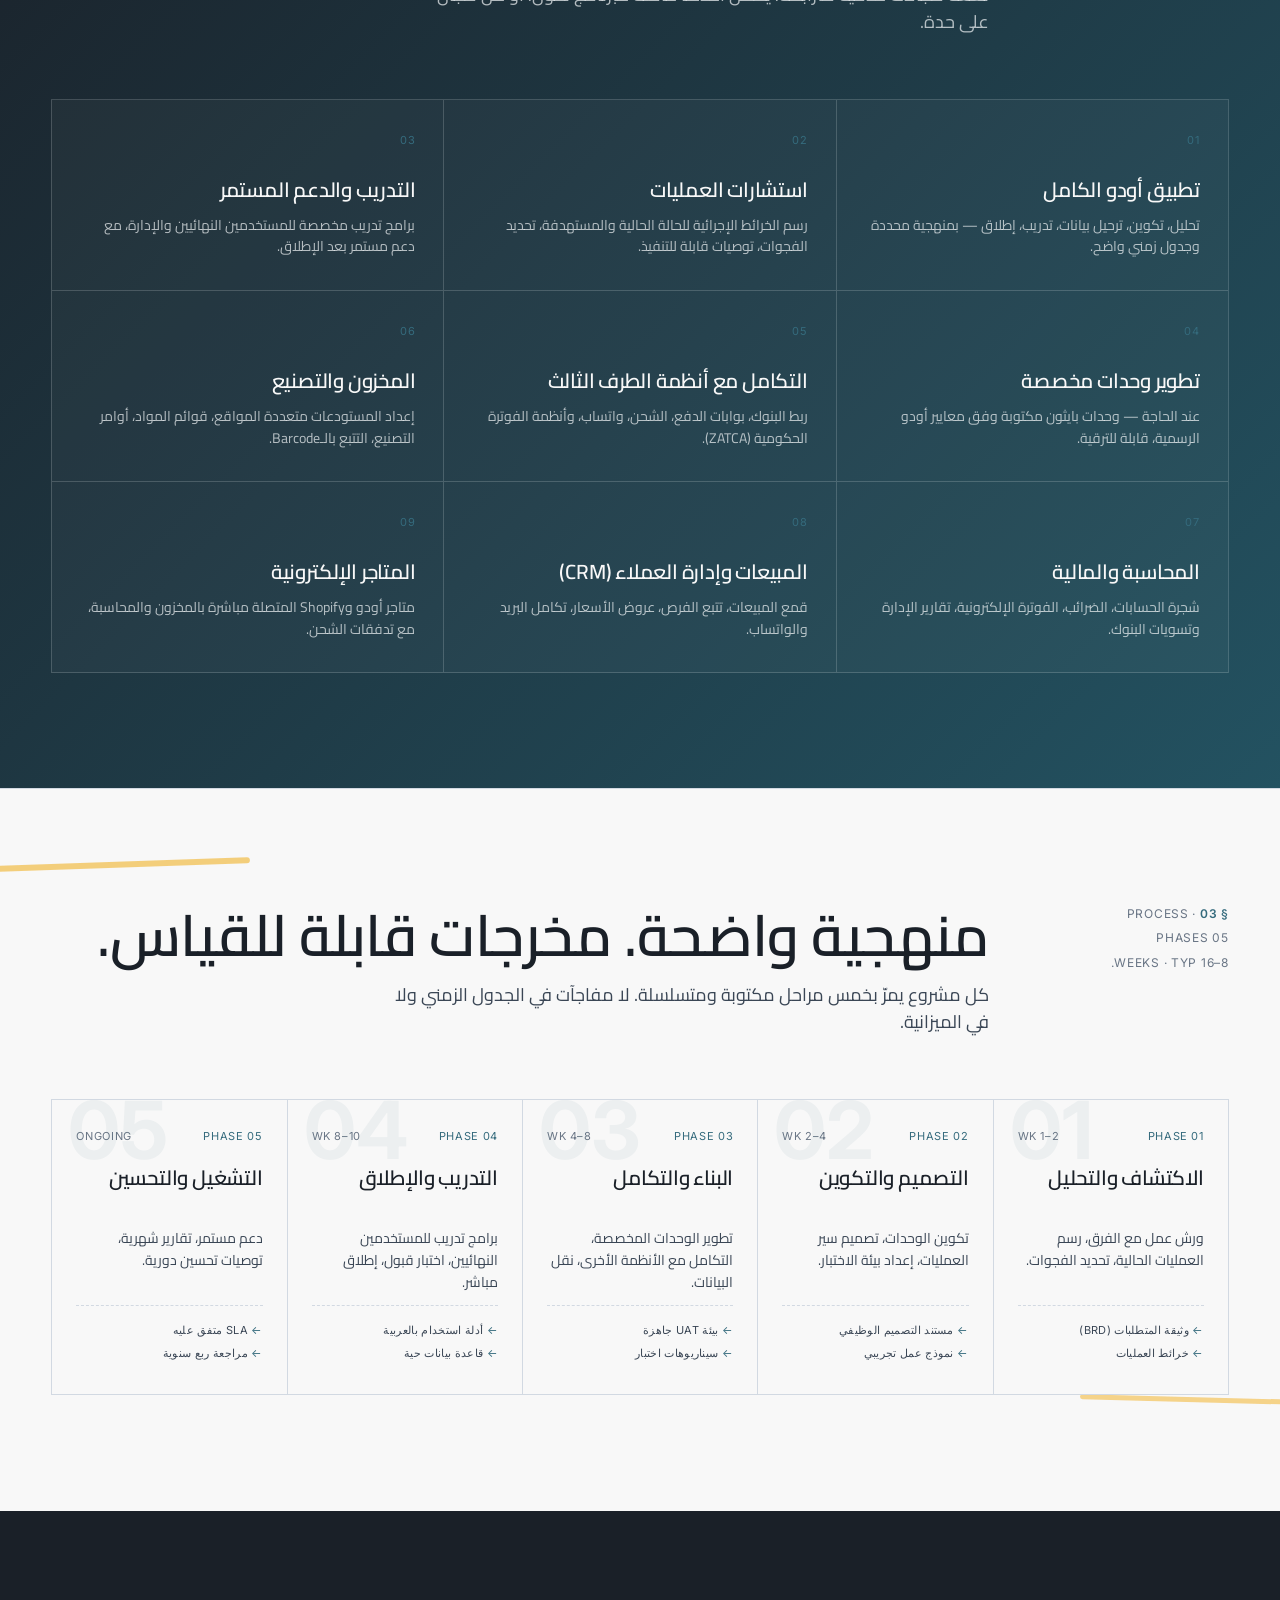
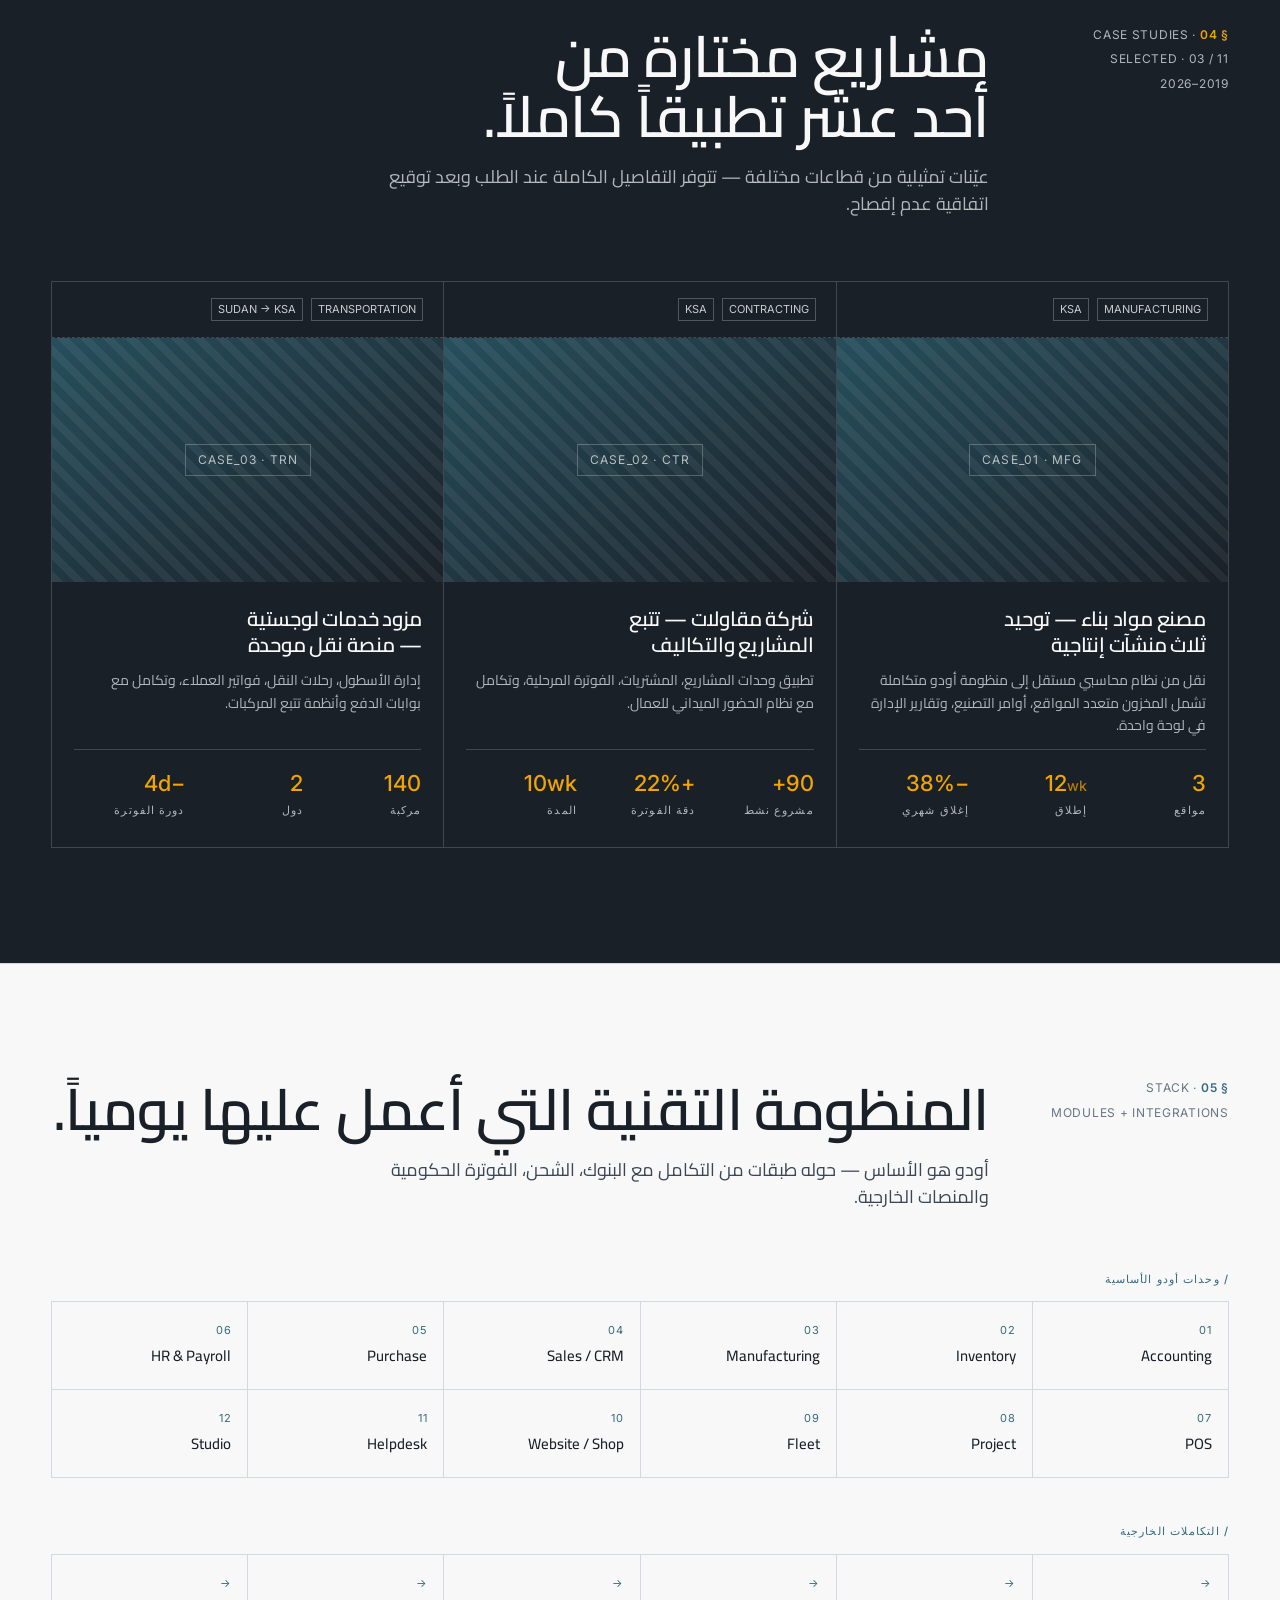
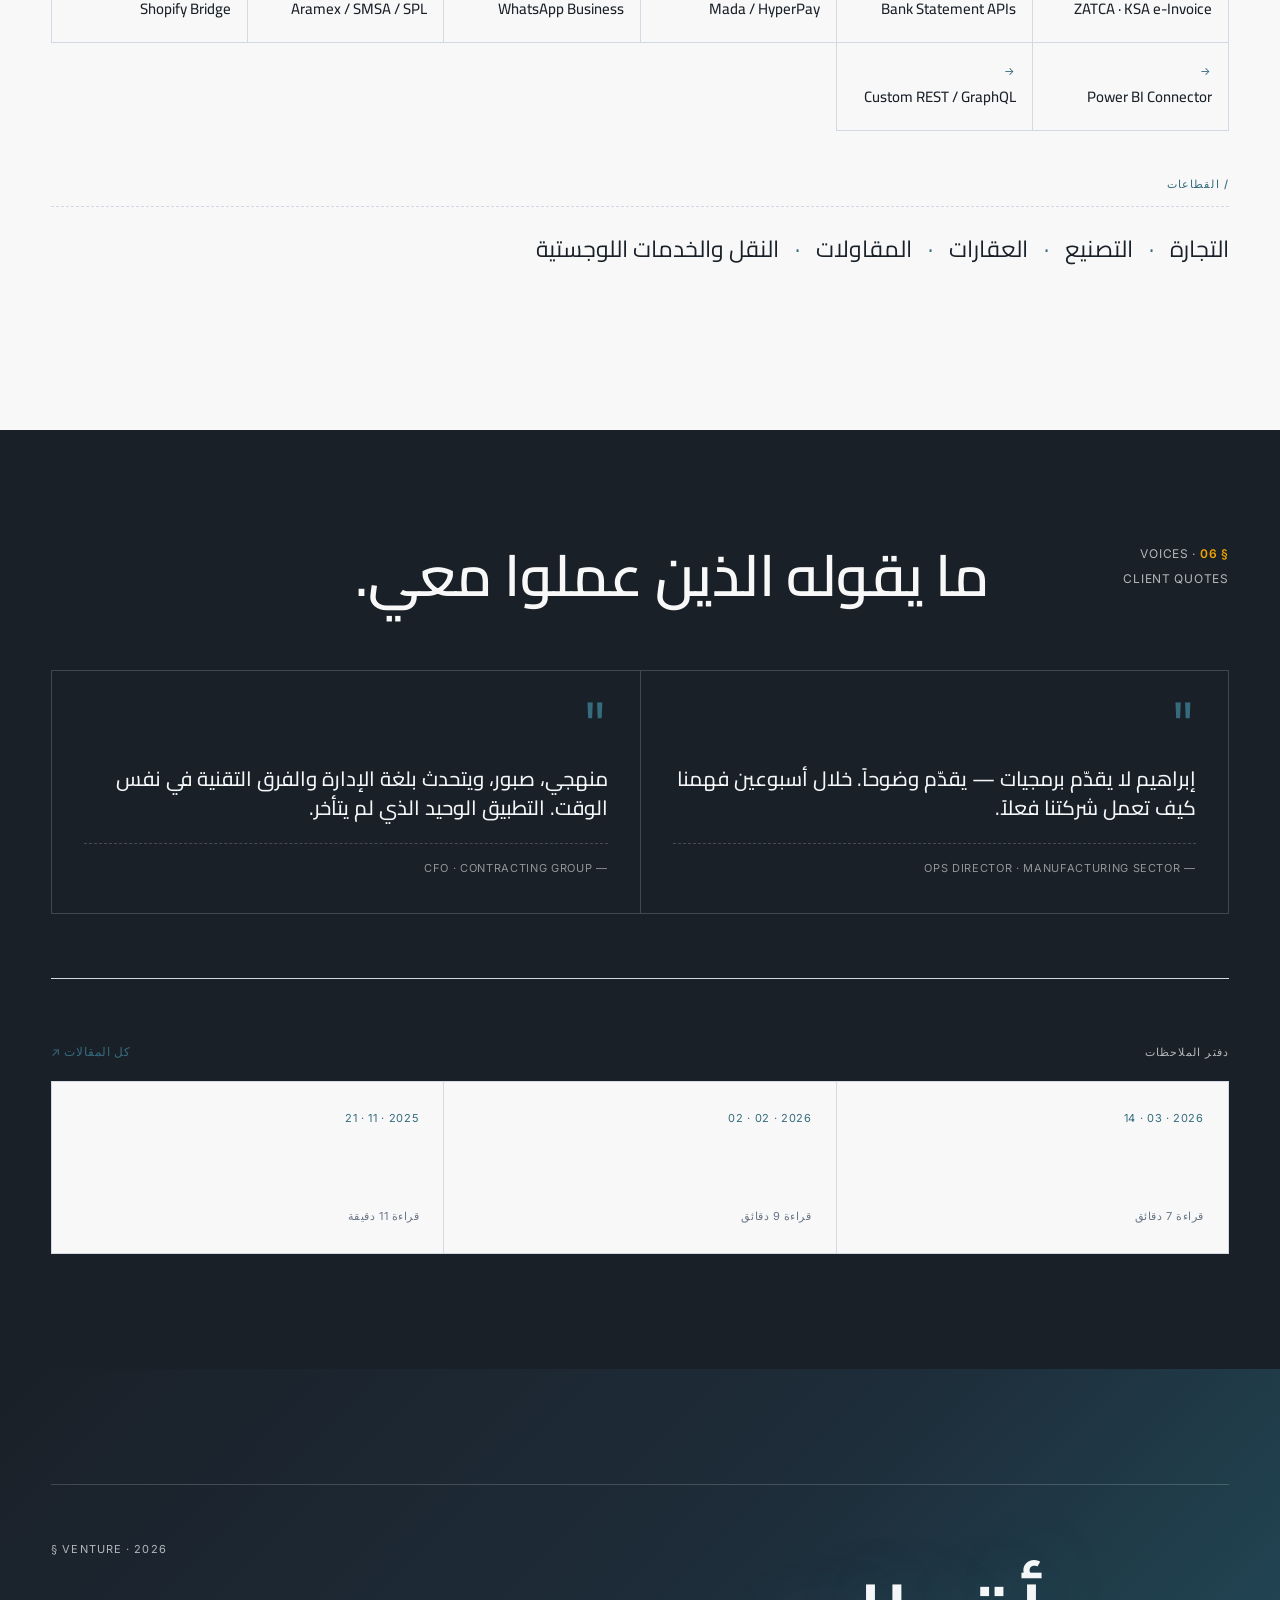
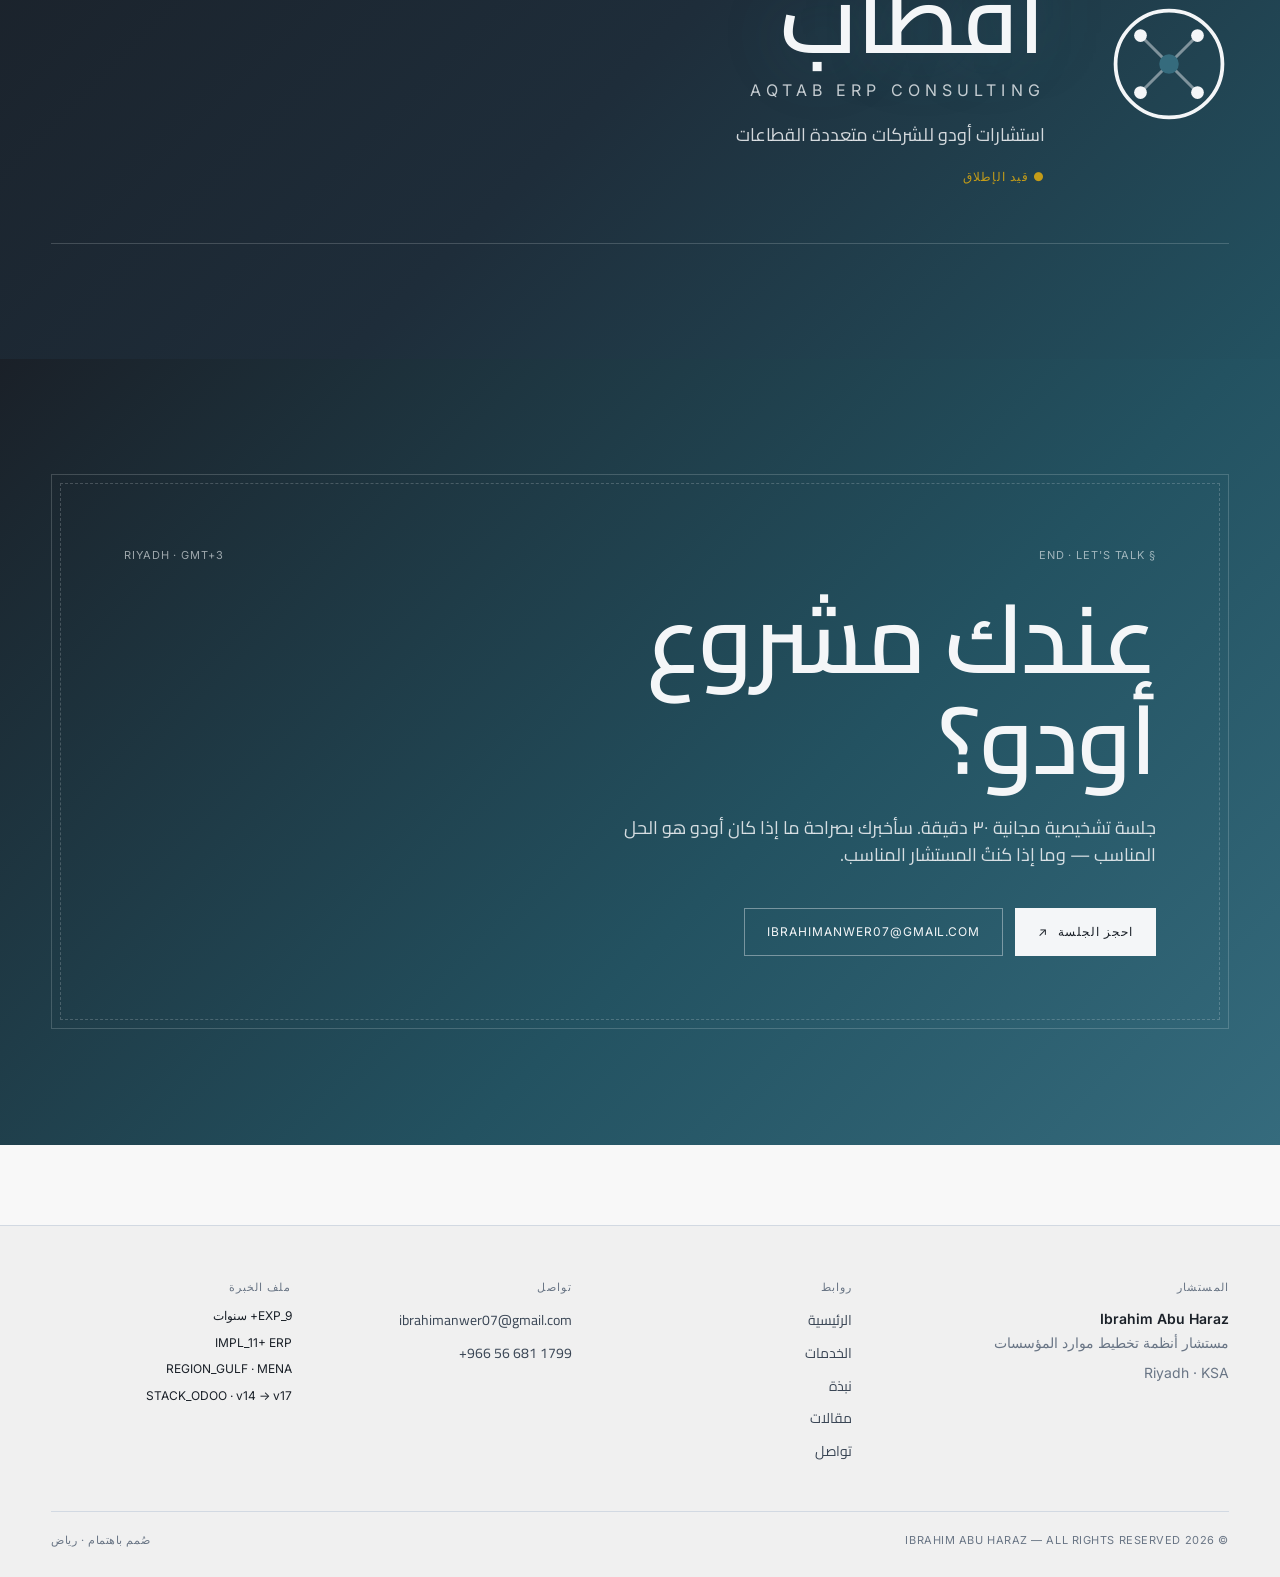
==== commit bbbc10a6: "Update index.html" ====
--- a/index.html
+++ b/index.html
@@ -126,12 +126,34 @@
           text-wrap: balance;
         ">
           خبرة <span style="
-            background: linear-gradient(135deg, #1a2028, #f0a500);
+            background: linear-gradient(135deg, #f0a500, #e08c00);
             -webkit-background-clip: text;
             -webkit-text-fill-color: transparent;
             background-clip: text;
           ">تسع سنوات</span> في تحويل
-          <br/>عمليات الشركات عبر <span style="display:inline; background:#f0a500; color:#1a2028; padding:4px 14px; border-radius:6px; white-space:nowrap;">أودو ERP</span>
+          <br/>عمليات الشركات عبر <span style="
+  position: relative;
+  display: inline-block;
+  color: #1a2028;
+  white-space: nowrap;
+">
+  أودو ERP
+  <svg aria-hidden="true" style="
+    position:absolute;
+    bottom:-8px;
+    inset-inline-start:0;
+    width:100%;
+    height:16px;
+    overflow:visible;
+  " preserveAspectRatio="none" viewBox="0 0 200 16">
+    <path d="M0 8 Q50 2 100 8 Q150 14 200 8"
+      stroke="#f0a500" stroke-width="3"
+      fill="none" stroke-linecap="round"/>
+    <circle cx="0" cy="8" r="3" fill="#f0a500"/>
+    <circle cx="200" cy="8" r="3" fill="#f0a500"/>
+    <circle cx="100" cy="5" r="2" fill="#f0a500"/>
+  </svg>
+</span>
         </h6>
       </div>
 
